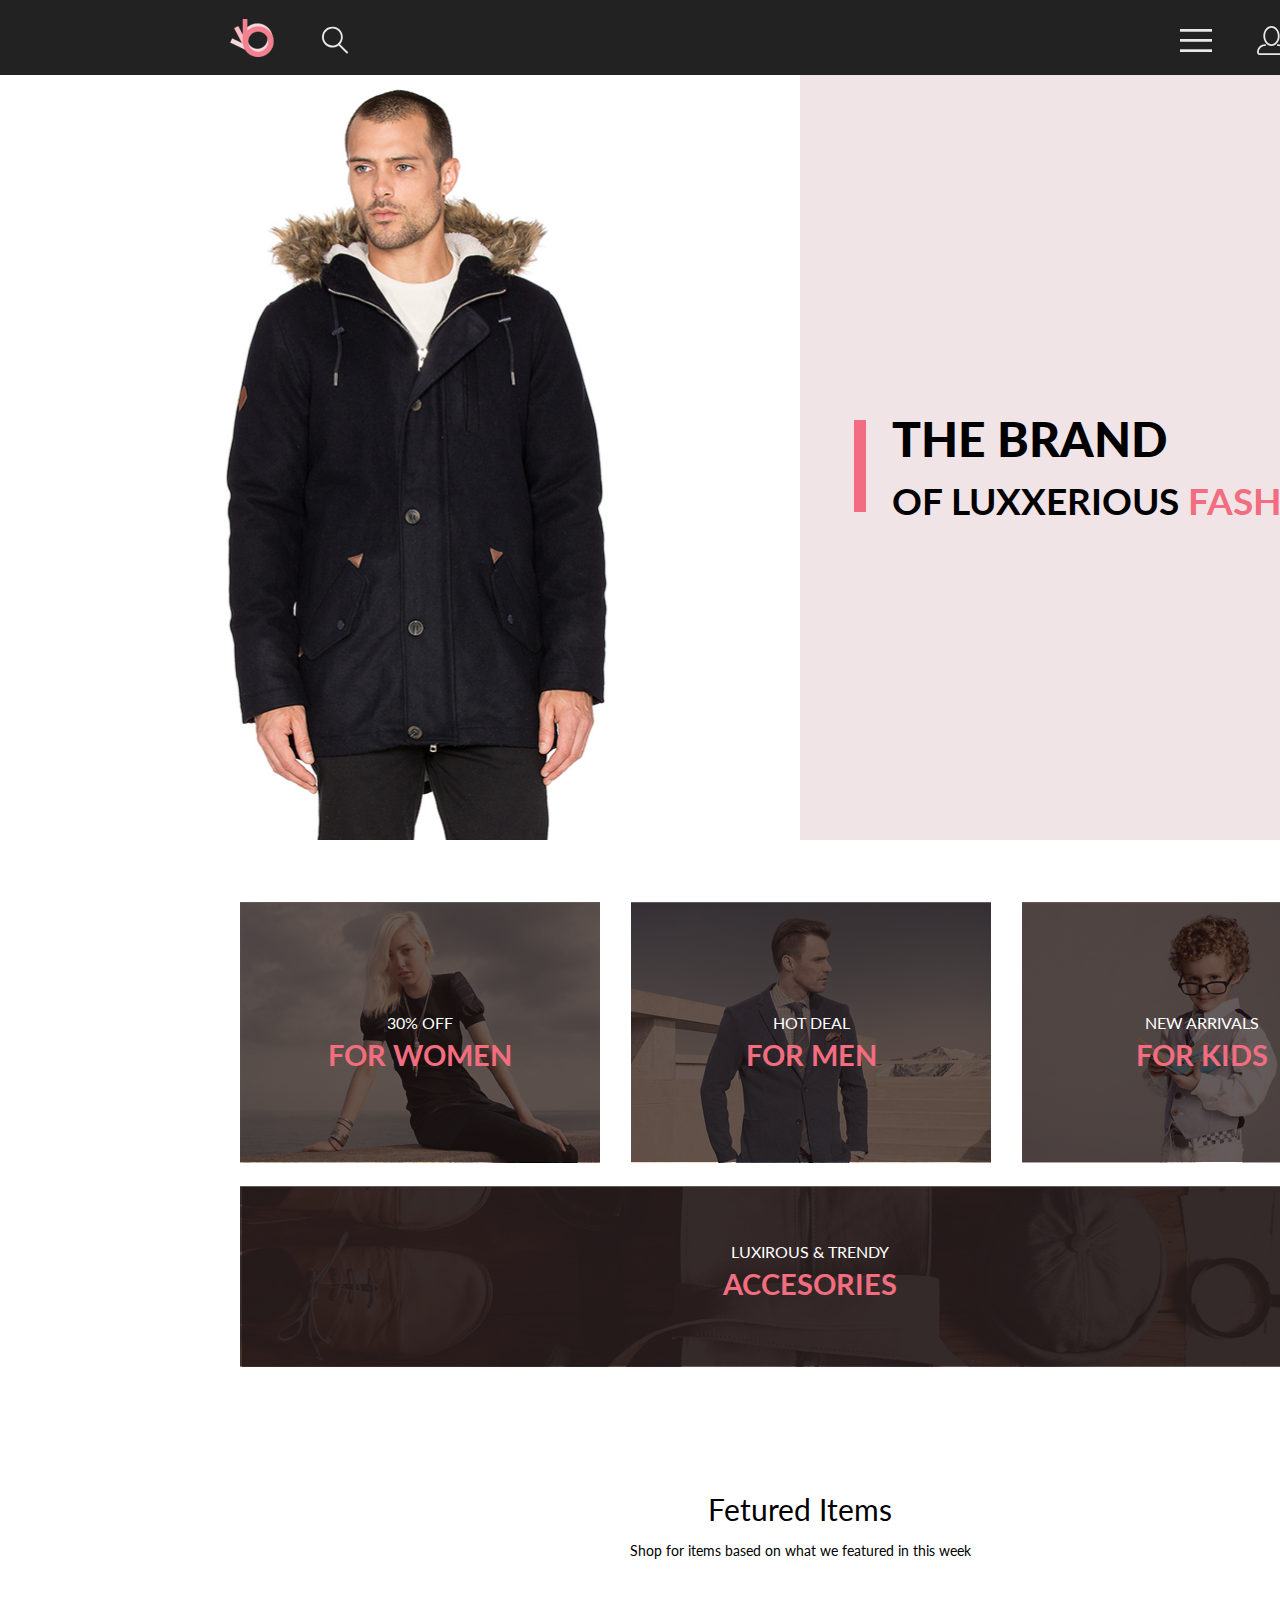
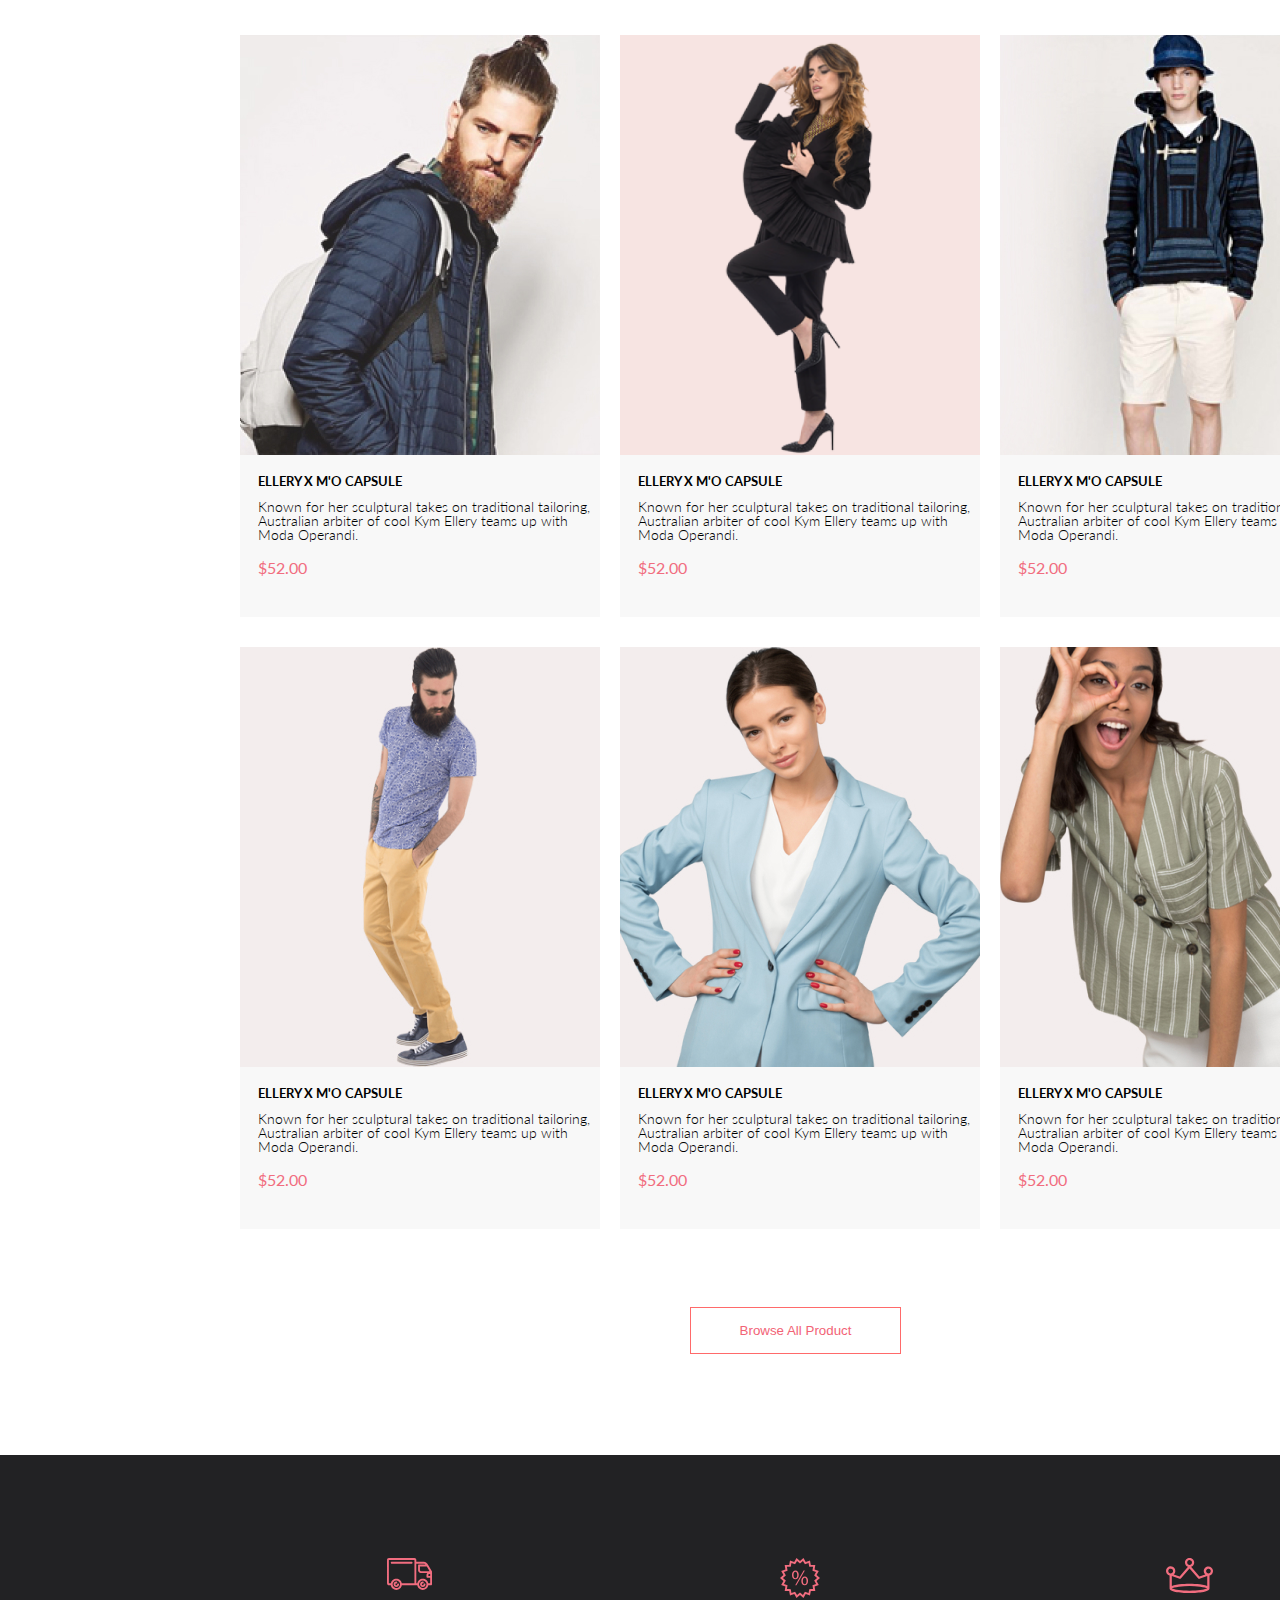
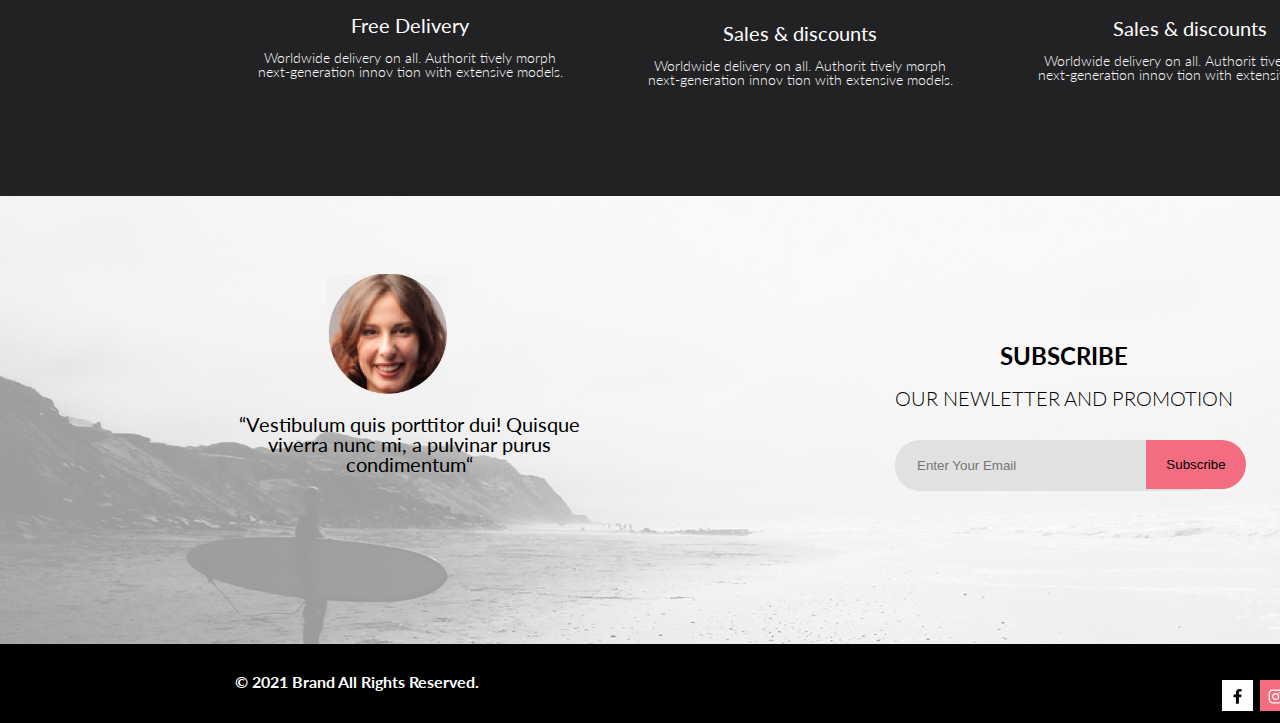
==== index.html @ e14abff4 "добавила домашнее задание к 3 уроку" ====
<!DOCTYPE html>
<html lang="en">
<head>
    <meta charset="UTF-8">
    <meta name="viewport" content="width=device-width, initial-scale=1.0">
    <title>index.html</title>
    <link rel="stylesheet" href="css/style.css">
    <link rel="stylesheet" href="css/reset.css">
    
    <link rel="preconnect" href="https://fonts.gstatic.com">
    <link href="https://fonts.googleapis.com/css2?family=Lato:wght@300;400;700&display=swap" rel="stylesheet">

</head>

<body>
 <header class="header">
    <div id="circle"><p class="circle_number">5</p></div> 
    <div class="container header_container">  
     
        <div class="logo_header_wrp">    
        <img src="img/logo.svg" alt="logo" width="44" height="38" class="header_logo">

    
        <button class="header_button">
            <svg width="27" height="29" viewBox="0 0 27 28" fill="none" xmlns="http://www.w3.org/2000/svg">
            <path d="M19.0596 17.6259C20.6713 15.8658 21.6282 13.6048 21.7698 11.2225C21.9113 8.84018 21.2288 6.48173 19.8369 4.54318C18.445 2.60463 16.4285 1.20404 14.126 0.576619C11.8234 -0.0508009 9.3751 0.13316 7.19217 1.09761C5.00923 2.06205 3.22463 3.74825 2.13804 5.87302C1.05145 7.9978 0.729054 10.4318 1.225 12.7661C1.72094 15.1005 3.00501 17.1932 4.86158 18.6927C6.71814 20.1922 9.03413 21.0072 11.4206 21.0009C13.673 21.004 15.8645 20.27 17.6606 18.9109L25.4086 26.7179C25.4941 26.807 25.5965 26.8781 25.7099 26.927C25.8232 26.9759 25.9452 27.0017 26.0686 27.0029C26.1923 27.0033 26.3148 26.9782 26.4283 26.9292C26.5419 26.8801 26.6441 26.8082 26.7286 26.7179C26.9025 26.537 26.9997 26.2958 26.9997 26.0449C26.9997 25.794 26.9025 25.5528 26.7286 25.3719L19.0596 17.6259ZM2.88662 10.5009C2.89946 8.81563 3.41094 7.17187 4.35659 5.77685C5.30224 4.38183 6.63972 3.29801 8.20044 2.662C9.76115 2.02599 11.4752 1.86627 13.1266 2.20298C14.7779 2.53969 16.2926 3.35775 17.4797 4.55404C18.6668 5.75033 19.4732 7.27129 19.7972 8.92519C20.1212 10.5791 19.9483 12.2919 19.3002 13.8476C18.6522 15.4034 17.5581 16.7325 16.1559 17.6674C14.7536 18.6023 13.1059 19.1011 11.4206 19.1009C9.14916 19.0901 6.97482 18.1784 5.37484 16.566C3.77486 14.9537 2.87998 12.7724 2.88662 10.5009Z" fill="#E8E8E8"/>
            </svg>
        </button>
    </div>
        <ul class="header_menu_list">
            <li class="header_menu_item"><button class="header_button"><svg width="32" height="29" viewBox="0 0 32 23" fill="none" xmlns="http://www.w3.org/2000/svg">
                <path d="M0 23V20.31H32V23H0ZM0 12.76V10.07H32V12.76H0ZM0 2.69V0H32V2.69H0Z" fill="#E8E8E8"/ >
                </svg>
            </button></li>
            
            <li class="header_menu_item"><button class="header_button"><svg width="29" height="29" viewBox="0 0 29 29" fill="none" xmlns="http://www.w3.org/2000/svg">
                              
                <path d="M14.5 19.937C19 19.937 22.656 15.464 22.656 9.968C22.656 4.472 19 0 14.5 0C13.3631 0.0217413 12.2463 0.303398 11.2351 0.823397C10.2239 1.34339 9.34507 2.08794 8.66602 3C7.12663 4.99573 6.30819 7.45381 6.34399 9.974C6.34399 15.465 10 19.937 14.5 19.937ZM14.5 1.813C18 1.813 20.844 5.472 20.844 9.969C20.844 14.466 17.998 18.125 14.5 18.125C11.002 18.125 8.15603 14.465 8.15503 9.969C8.15403 5.473 11 1.813 14.5 1.813ZM20.844 18.125C20.6036 18.125 20.373 18.2205 20.203 18.3905C20.033 18.5605 19.9375 18.7911 19.9375 19.0315C19.9375 19.2719 20.033 19.5025 20.203 19.6725C20.373 19.8425 20.6036 19.938 20.844 19.938C22.526 19.9399 24.1386 20.6088 25.3279 21.7982C26.5172 22.9875 27.1861 24.6 27.188 26.282C27.1875 26.5221 27.0918 26.7523 26.922 26.9221C26.7522 27.0918 26.5221 27.1875 26.282 27.188H2.71997C2.47985 27.1875 2.24975 27.0918 2.07996 26.9221C1.91016 26.7523 1.81449 26.5221 1.81396 26.282C1.81608 24.6001 2.48517 22.9877 3.67444 21.7985C4.86371 20.6092 6.47608 19.9401 8.15796 19.938C8.39824 19.938 8.62868 19.8425 8.79858 19.6726C8.96849 19.5027 9.06396 19.2723 9.06396 19.032C9.06396 18.7917 8.96849 18.5613 8.79858 18.3914C8.62868 18.2215 8.39824 18.126 8.15796 18.126C5.99541 18.1279 3.92201 18.9875 2.39258 20.5164C0.863144 22.0453 0.00264777 24.1185 0 26.281C0.000794067 27.0019 0.287502 27.693 0.797241 28.2027C1.30698 28.7125 1.99811 28.9992 2.71899 29H26.282C27.0027 28.9989 27.6936 28.7121 28.2031 28.2024C28.7126 27.6927 28.9992 27.0017 29 26.281C28.9974 24.1187 28.1372 22.0457 26.6083 20.5168C25.0793 18.9878 23.0063 18.1276 20.844 18.125Z" fill="#E8E8E8"/>
                </svg>
            </button></li>
            
            <li class="header_menu_item"><button class="header_button"><svg width="33" height="29" viewBox="0 0 33 29" fill="none" xmlns="http://www.w3.org/2000/svg">
                <path d="M27.199 29C26.5512 28.9738 25.9396 28.6948 25.4952 28.2227C25.0509 27.7506 24.8094 27.1232 24.8225 26.475C24.8356 25.8269 25.1023 25.2097 25.5653 24.7559C26.0283 24.3022 26.6508 24.048 27.2991 24.048C27.9474 24.048 28.5697 24.3022 29.0327 24.7559C29.4957 25.2097 29.7624 25.8269 29.7755 26.475C29.7886 27.1232 29.5471 27.7506 29.1028 28.2227C28.6585 28.6948 28.0468 28.9738 27.399 29H27.199ZM7.75098 26.32C7.75098 25.79 7.90815 25.2718 8.20264 24.8311C8.49712 24.3904 8.91569 24.0469 9.4054 23.844C9.8951 23.6412 10.434 23.5881 10.9539 23.6915C11.4737 23.7949 11.9512 24.0502 12.326 24.425C12.7009 24.7998 12.9562 25.2773 13.0596 25.7972C13.163 26.317 13.1098 26.8559 12.907 27.3456C12.7041 27.8353 12.3606 28.2539 11.9199 28.5483C11.4792 28.8428 10.9611 29 10.431 29C10.0789 29.0003 9.73017 28.9311 9.40479 28.7966C9.0794 28.662 8.78374 28.4646 8.53467 28.2158C8.28559 27.9669 8.08805 27.6713 7.95325 27.3461C7.81844 27.0208 7.74902 26.6721 7.74902 26.32H7.75098ZM11.551 20.686C11.2916 20.6868 11.039 20.6024 10.8322 20.4457C10.6253 20.2891 10.4756 20.0689 10.406 19.819L5.573 2.36401H2.18005C1.86657 2.36401 1.56591 2.23947 1.34424 2.01781C1.12257 1.79614 0.998047 1.49549 0.998047 1.18201C0.998047 0.868519 1.12257 0.567873 1.34424 0.346205C1.56591 0.124537 1.86657 5.81268e-06 2.18005 5.81268e-06H6.46106C6.72055 -0.00080736 6.97309 0.0837201 7.17981 0.240568C7.38653 0.397416 7.53589 0.617884 7.60498 0.868006L12.438 18.323H25.616L29.999 8.27501H15.399C15.2409 8.27961 15.0834 8.25242 14.9359 8.19507C14.7884 8.13771 14.6539 8.05134 14.5404 7.94108C14.4269 7.83082 14.3366 7.69891 14.275 7.55315C14.2134 7.40739 14.1816 7.25075 14.1816 7.0925C14.1816 6.93426 14.2134 6.77762 14.275 6.63186C14.3366 6.4861 14.4269 6.35419 14.5404 6.24393C14.6539 6.13367 14.7884 6.0473 14.9359 5.98994C15.0834 5.93259 15.2409 5.90541 15.399 5.91001H31.812C32.0077 5.90996 32.2003 5.95866 32.3724 6.05172C32.5446 6.14478 32.6908 6.27926 32.798 6.44301C32.9058 6.60729 32.9714 6.79569 32.9889 6.99145C33.0063 7.18721 32.9752 7.38424 32.8981 7.565L27.493 19.977C27.4007 20.1876 27.249 20.3668 27.0565 20.4927C26.864 20.6186 26.6391 20.6858 26.4091 20.686H11.551Z" fill="#E8E8E8"/>
                </svg>
            </button></li>
        </ul>        
    
 

 <nav class="header_navigation">
    <span class="close"></span>
    <p class="header_navigation_title">menu</p>
    <ul>
        <li class="header_navigation_item">
            <p class="header_navigation_item-title">man</p>
                <ul class="header_navigation_sub_list">
                    <li class="header_navigation_sub_list-item">Accessories</li>
                    <li class="header_navigation_sub_list-item">Bags</li>
                    <li class="header_navigation_sub_list-item">Denim</li>
                    <li class="header_navigation_sub_list-item">T-shirts</li>
                </ul>
        </li>

        <li class="header_navigation_item">
            <p class="header_navigation_item-title">woman</p>
                <ul class="header_navigation_sub_list">
                    <li class="header_navigation_sub_list-item">Accessories</li>
                    <li class="header_navigation_sub_list-item">Jackets & Coats</li>
                    <li class="header_navigation_sub_list-item">Polos</li>
                    <li class="header_navigation_sub_list-item">T-shirts</li>
                    <li class="header_navigation_sub_list-item">Shirts</li>
                </ul>
        </li>

        <li class="header_navigation_item">
            <p class="header_navigation_item-title">kids</p>
                <ul class="header_navigation_sub_list">
                    <li class="header_navigation_sub_list-item">Accessories</li>
                    <li class="header_navigation_sub_list-item">Jackets & Coats</li>
                    <li class="header_navigation_sub_list-item">Polos</li>
                    <li class="header_navigation_sub_list-item">T-shirts</li>
                    <li class="header_navigation_sub_list-item">Shirts</li>
                    <li class="header_navigation_sub_list-item">Bags</li>
                </ul>
        </li>

    </ul>
 </nav>


</header>
    
 <main class="container-2">
    
     <section class="name">
        <img class="name_img" src="img/man_in_coat.jpg" alt="man_in_coat" width="800" height="765">
        <div class="name__content">
            <h1 class="name__header">The brand<br><span class="name__header-span"> of luxxerious</span><span class="name__header-span_pink"> fashion</span></h1>
        </div> 
        <div class="band"></div>
     </section>
 
    <section class="selection_2_index">
    
        <ul class="selection_2_index_table">
            <li>
                <div class="item">
                    <img src="img/selection_2_index_img-1.jpg" alt="photo" class="selection_2_index_img">
                    <div class="bg">
                        <h1 class="item_text">30% off<br><span class="item_text-span">for women</span></h1>
                    </div>
                </div>
            </li>



            <li>
                <div class="item">
                    <img src="img/selection_2_index_img-2.jpg" alt="photo" class="selection_2_index_img">
                    <div class="bg">
                        <h1 class="item_text">hot deal<br><span class="item_text-span">for men</span></h1>
                    </div>
                </div>
            </li>

            <li>
                <div class="item">
                    <img src="img/selection_2_index_img-3.jpg" alt="photo" class="selection_2_index_img">
                    <div class="bg">
                        <h1 class="item_text">new arrivals<br><span class="item_text-span">for kids</span></h1>
                    </div>
            </li>

            <li>
                <div class="item_bottom">
                <img src="img/selection_2_index_img-4.jpg" alt="photo" class="selection_2_index_img">
                <div class="bg_bottom">
                    <h1 class="item_text_bottom">luxirous & trendy<br><span class="item_text-span">accesories</span></h1>
                </div>
            </li>
        </ul>

    </section>

    <section class="selection_3_index">
        <div class="selection_3_text">
            <p class="fetured_items">Fetured Items</p>
            <h1 class="fetured_items_text">Shop for items based on what we featured in this week</h1>
        </div>

    </section>
    
<section class="selection_4_index"
        <ul class="">
            
            <li >
               
            <div class="index-selection_photos">
                   <div class="index-selection_img"><img src="img/selection_3_index_img-1.jpg" alt="photo" width="360" height="420"></div>
                    <div class="index-selection-img_text">
                        <p class="text_ellery">ELLERY X M'O CAPSULE</p>
                        <p class="text_know"> Known for her sculptural takes on traditional tailoring, Australian arbiter of cool Kym Ellery teams up with Moda Operandi.</p>
                        <p class="text_coste">$52.00</p>
                    </div>
                    
                    <a href="cart.html"><div class="button_add"><button type="button" class="button_add-div" ><svg width="27" height="25" viewBox="0 0 27 25" fill="none" xmlns="http://www.w3.org/2000/svg" >
                        <path d="M21.876 22.2662C21.921 22.2549 21.9423 22.2339 21.96 22.2129C21.9678 22.2037 21.9756 22.1946 21.9835 22.1855C22.02 22.1438 22.0233 22.0553 22.0224 22.0105C22.0092 21.9044 21.9185 21.8315 21.8412 21.8315C21.8375 21.8315 21.8336 21.8317 21.8312 21.8318C21.7531 21.8372 21.6653 21.9409 21.6719 22.0625C21.6813 22.1793 21.7675 22.2662 21.8392 22.2662H21.876ZM8.21954 22.2599C8.31873 22.2599 8.39935 22.1655 8.39935 22.0496C8.39935 21.9341 8.31873 21.8401 8.21954 21.8401C8.12042 21.8401 8.03973 21.9341 8.03973 22.0496C8.03973 22.1655 8.12042 22.2599 8.21954 22.2599ZM21.9995 24.2662C21.9517 24.2662 21.8878 24.2662 21.8392 24.2662C20.7017 24.2662 19.7567 23.3545 19.6765 22.198C19.5964 20.9929 20.4937 19.9183 21.6953 19.8364C21.7441 19.8331 21.7928 19.8315 21.8412 19.8315C22.9799 19.8315 23.9413 20.7324 24.019 21.8884C24.0505 22.4915 23.8741 23.0612 23.4898 23.5012C23.1055 23.9575 22.5764 24.2177 21.9995 24.2662ZM8.21954 24.2599C7.01532 24.2599 6.03973 23.2709 6.03973 22.0496C6.03973 20.8291 7.01532 19.8401 8.21954 19.8401C9.42371 19.8401 10.3994 20.8291 10.3994 22.0496C10.3994 23.2709 9.42371 24.2599 8.21954 24.2599ZM21.1984 17.3938H9.13306C8.70013 17.3938 8.31586 17.1005 8.20331 16.6775L4.27753 2.24768H1.52173C0.993408 2.24768 0.560547 1.80859 0.560547 1.27039C0.560547 0.733032 0.993408 0.292969 1.52173 0.292969H4.99933C5.43134 0.292969 5.81561 0.586304 5.9281 1.01025L9.85394 15.4391H20.5576L24.1144 7.13379H12.2578C11.7286 7.13379 11.2957 6.69373 11.2957 6.15649C11.2957 5.61914 11.7286 5.17908 12.2578 5.17908H25.5886C25.9091 5.17908 26.2141 5.34192 26.3896 5.61914C26.566 5.89539 26.5984 6.23743 26.4697 6.547L22.0795 16.807C21.9193 17.1653 21.5827 17.3938 21.1984 17.3938Z" fill="white"/>
                        </svg>
                           Add to Cart</button></div></a>
            </div>
               
            </li>

            <li >
                <div class="index-selection_photos">
                    <div class="index-selection_img"><img src="img/selection_3_index_img-2.png" alt="photo" width="360" height="420"></div>
                     <div class="index-selection-img_text">
                         <p class="text_ellery">ELLERY X M'O CAPSULE</p>
                         <p class="text_know"> Known for her sculptural takes on traditional tailoring, Australian arbiter of cool Kym Ellery teams up with Moda Operandi.</p>
                         <p class="text_coste">$52.00</p>
                     </div>
                     
                     <a href="cart.html"><div class="button_add"><button type="button" class="button_add-div"><svg width="27" height="25" viewBox="0 0 27 25" fill="none" xmlns="http://www.w3.org/2000/svg">
                         <path d="M21.876 22.2662C21.921 22.2549 21.9423 22.2339 21.96 22.2129C21.9678 22.2037 21.9756 22.1946 21.9835 22.1855C22.02 22.1438 22.0233 22.0553 22.0224 22.0105C22.0092 21.9044 21.9185 21.8315 21.8412 21.8315C21.8375 21.8315 21.8336 21.8317 21.8312 21.8318C21.7531 21.8372 21.6653 21.9409 21.6719 22.0625C21.6813 22.1793 21.7675 22.2662 21.8392 22.2662H21.876ZM8.21954 22.2599C8.31873 22.2599 8.39935 22.1655 8.39935 22.0496C8.39935 21.9341 8.31873 21.8401 8.21954 21.8401C8.12042 21.8401 8.03973 21.9341 8.03973 22.0496C8.03973 22.1655 8.12042 22.2599 8.21954 22.2599ZM21.9995 24.2662C21.9517 24.2662 21.8878 24.2662 21.8392 24.2662C20.7017 24.2662 19.7567 23.3545 19.6765 22.198C19.5964 20.9929 20.4937 19.9183 21.6953 19.8364C21.7441 19.8331 21.7928 19.8315 21.8412 19.8315C22.9799 19.8315 23.9413 20.7324 24.019 21.8884C24.0505 22.4915 23.8741 23.0612 23.4898 23.5012C23.1055 23.9575 22.5764 24.2177 21.9995 24.2662ZM8.21954 24.2599C7.01532 24.2599 6.03973 23.2709 6.03973 22.0496C6.03973 20.8291 7.01532 19.8401 8.21954 19.8401C9.42371 19.8401 10.3994 20.8291 10.3994 22.0496C10.3994 23.2709 9.42371 24.2599 8.21954 24.2599ZM21.1984 17.3938H9.13306C8.70013 17.3938 8.31586 17.1005 8.20331 16.6775L4.27753 2.24768H1.52173C0.993408 2.24768 0.560547 1.80859 0.560547 1.27039C0.560547 0.733032 0.993408 0.292969 1.52173 0.292969H4.99933C5.43134 0.292969 5.81561 0.586304 5.9281 1.01025L9.85394 15.4391H20.5576L24.1144 7.13379H12.2578C11.7286 7.13379 11.2957 6.69373 11.2957 6.15649C11.2957 5.61914 11.7286 5.17908 12.2578 5.17908H25.5886C25.9091 5.17908 26.2141 5.34192 26.3896 5.61914C26.566 5.89539 26.5984 6.23743 26.4697 6.547L22.0795 16.807C21.9193 17.1653 21.5827 17.3938 21.1984 17.3938Z" fill="white"/>
                         </svg>
                            Add to Cart</button></div></a>
             </div>
            </li>
           
            <li >
                <div class="index-selection_photos">
                    <div class="index-selection_img"><img src="img/selection_3_index_img-3.jpg" alt="photo" width="360" height="420"></div>
                     <div class="index-selection-img_text">
                         <p class="text_ellery">ELLERY X M'O CAPSULE</p>
                         <p class="text_know"> Known for her sculptural takes on traditional tailoring, Australian arbiter of cool Kym Ellery teams up with Moda Operandi.</p>
                         <p class="text_coste">$52.00</p>
                     </div>
                     
                     <a href="cart.html"><div class="button_add"><button type="button" class="button_add-div"><svg width="27" height="25" viewBox="0 0 27 25" fill="none" xmlns="http://www.w3.org/2000/svg">
                         <path d="M21.876 22.2662C21.921 22.2549 21.9423 22.2339 21.96 22.2129C21.9678 22.2037 21.9756 22.1946 21.9835 22.1855C22.02 22.1438 22.0233 22.0553 22.0224 22.0105C22.0092 21.9044 21.9185 21.8315 21.8412 21.8315C21.8375 21.8315 21.8336 21.8317 21.8312 21.8318C21.7531 21.8372 21.6653 21.9409 21.6719 22.0625C21.6813 22.1793 21.7675 22.2662 21.8392 22.2662H21.876ZM8.21954 22.2599C8.31873 22.2599 8.39935 22.1655 8.39935 22.0496C8.39935 21.9341 8.31873 21.8401 8.21954 21.8401C8.12042 21.8401 8.03973 21.9341 8.03973 22.0496C8.03973 22.1655 8.12042 22.2599 8.21954 22.2599ZM21.9995 24.2662C21.9517 24.2662 21.8878 24.2662 21.8392 24.2662C20.7017 24.2662 19.7567 23.3545 19.6765 22.198C19.5964 20.9929 20.4937 19.9183 21.6953 19.8364C21.7441 19.8331 21.7928 19.8315 21.8412 19.8315C22.9799 19.8315 23.9413 20.7324 24.019 21.8884C24.0505 22.4915 23.8741 23.0612 23.4898 23.5012C23.1055 23.9575 22.5764 24.2177 21.9995 24.2662ZM8.21954 24.2599C7.01532 24.2599 6.03973 23.2709 6.03973 22.0496C6.03973 20.8291 7.01532 19.8401 8.21954 19.8401C9.42371 19.8401 10.3994 20.8291 10.3994 22.0496C10.3994 23.2709 9.42371 24.2599 8.21954 24.2599ZM21.1984 17.3938H9.13306C8.70013 17.3938 8.31586 17.1005 8.20331 16.6775L4.27753 2.24768H1.52173C0.993408 2.24768 0.560547 1.80859 0.560547 1.27039C0.560547 0.733032 0.993408 0.292969 1.52173 0.292969H4.99933C5.43134 0.292969 5.81561 0.586304 5.9281 1.01025L9.85394 15.4391H20.5576L24.1144 7.13379H12.2578C11.7286 7.13379 11.2957 6.69373 11.2957 6.15649C11.2957 5.61914 11.7286 5.17908 12.2578 5.17908H25.5886C25.9091 5.17908 26.2141 5.34192 26.3896 5.61914C26.566 5.89539 26.5984 6.23743 26.4697 6.547L22.0795 16.807C21.9193 17.1653 21.5827 17.3938 21.1984 17.3938Z" fill="white"/>
                         </svg>
                            Add to Cart</button></div></a>
             </div>
            </li>
            
            <li >
                <div class="index-selection_photos">
                    <div class="index-selection_img"><img src="img/selection_3_index_img-4.jpg" alt="photo" width="360" height="420"></div>
                     <div class="index-selection-img_text">
                         <p class="text_ellery">ELLERY X M'O CAPSULE</p>
                         <p class="text_know"> Known for her sculptural takes on traditional tailoring, Australian arbiter of cool Kym Ellery teams up with Moda Operandi.</p>
                         <p class="text_coste">$52.00</p>
                     </div>
                     
                     <a href="cart.html"><div class="button_add"><button type="button" class="button_add-div"><svg width="27" height="25" viewBox="0 0 27 25" fill="none" xmlns="http://www.w3.org/2000/svg">
                         <path d="M21.876 22.2662C21.921 22.2549 21.9423 22.2339 21.96 22.2129C21.9678 22.2037 21.9756 22.1946 21.9835 22.1855C22.02 22.1438 22.0233 22.0553 22.0224 22.0105C22.0092 21.9044 21.9185 21.8315 21.8412 21.8315C21.8375 21.8315 21.8336 21.8317 21.8312 21.8318C21.7531 21.8372 21.6653 21.9409 21.6719 22.0625C21.6813 22.1793 21.7675 22.2662 21.8392 22.2662H21.876ZM8.21954 22.2599C8.31873 22.2599 8.39935 22.1655 8.39935 22.0496C8.39935 21.9341 8.31873 21.8401 8.21954 21.8401C8.12042 21.8401 8.03973 21.9341 8.03973 22.0496C8.03973 22.1655 8.12042 22.2599 8.21954 22.2599ZM21.9995 24.2662C21.9517 24.2662 21.8878 24.2662 21.8392 24.2662C20.7017 24.2662 19.7567 23.3545 19.6765 22.198C19.5964 20.9929 20.4937 19.9183 21.6953 19.8364C21.7441 19.8331 21.7928 19.8315 21.8412 19.8315C22.9799 19.8315 23.9413 20.7324 24.019 21.8884C24.0505 22.4915 23.8741 23.0612 23.4898 23.5012C23.1055 23.9575 22.5764 24.2177 21.9995 24.2662ZM8.21954 24.2599C7.01532 24.2599 6.03973 23.2709 6.03973 22.0496C6.03973 20.8291 7.01532 19.8401 8.21954 19.8401C9.42371 19.8401 10.3994 20.8291 10.3994 22.0496C10.3994 23.2709 9.42371 24.2599 8.21954 24.2599ZM21.1984 17.3938H9.13306C8.70013 17.3938 8.31586 17.1005 8.20331 16.6775L4.27753 2.24768H1.52173C0.993408 2.24768 0.560547 1.80859 0.560547 1.27039C0.560547 0.733032 0.993408 0.292969 1.52173 0.292969H4.99933C5.43134 0.292969 5.81561 0.586304 5.9281 1.01025L9.85394 15.4391H20.5576L24.1144 7.13379H12.2578C11.7286 7.13379 11.2957 6.69373 11.2957 6.15649C11.2957 5.61914 11.7286 5.17908 12.2578 5.17908H25.5886C25.9091 5.17908 26.2141 5.34192 26.3896 5.61914C26.566 5.89539 26.5984 6.23743 26.4697 6.547L22.0795 16.807C21.9193 17.1653 21.5827 17.3938 21.1984 17.3938Z" fill="white"/>
                         </svg>
                            Add to Cart</button></div></a>
             </div>
            </li>

            <li >
                <div class="index-selection_photos">
                    <div class="index-selection_img"><img src="img/selection_3_index_img-5.jpg" alt="photo" width="360" height="420"></div>
                     <div class="index-selection-img_text">
                         <p class="text_ellery">ELLERY X M'O CAPSULE</p>
                         <p class="text_know"> Known for her sculptural takes on traditional tailoring, Australian arbiter of cool Kym Ellery teams up with Moda Operandi.</p>
                         <p class="text_coste">$52.00</p>
                     </div>
                     
                     <a href="cart.html"><div class="button_add"><button type="button" class="button_add-div"><svg width="27" height="25" viewBox="0 0 27 25" fill="none" xmlns="http://www.w3.org/2000/svg">
                         <path d="M21.876 22.2662C21.921 22.2549 21.9423 22.2339 21.96 22.2129C21.9678 22.2037 21.9756 22.1946 21.9835 22.1855C22.02 22.1438 22.0233 22.0553 22.0224 22.0105C22.0092 21.9044 21.9185 21.8315 21.8412 21.8315C21.8375 21.8315 21.8336 21.8317 21.8312 21.8318C21.7531 21.8372 21.6653 21.9409 21.6719 22.0625C21.6813 22.1793 21.7675 22.2662 21.8392 22.2662H21.876ZM8.21954 22.2599C8.31873 22.2599 8.39935 22.1655 8.39935 22.0496C8.39935 21.9341 8.31873 21.8401 8.21954 21.8401C8.12042 21.8401 8.03973 21.9341 8.03973 22.0496C8.03973 22.1655 8.12042 22.2599 8.21954 22.2599ZM21.9995 24.2662C21.9517 24.2662 21.8878 24.2662 21.8392 24.2662C20.7017 24.2662 19.7567 23.3545 19.6765 22.198C19.5964 20.9929 20.4937 19.9183 21.6953 19.8364C21.7441 19.8331 21.7928 19.8315 21.8412 19.8315C22.9799 19.8315 23.9413 20.7324 24.019 21.8884C24.0505 22.4915 23.8741 23.0612 23.4898 23.5012C23.1055 23.9575 22.5764 24.2177 21.9995 24.2662ZM8.21954 24.2599C7.01532 24.2599 6.03973 23.2709 6.03973 22.0496C6.03973 20.8291 7.01532 19.8401 8.21954 19.8401C9.42371 19.8401 10.3994 20.8291 10.3994 22.0496C10.3994 23.2709 9.42371 24.2599 8.21954 24.2599ZM21.1984 17.3938H9.13306C8.70013 17.3938 8.31586 17.1005 8.20331 16.6775L4.27753 2.24768H1.52173C0.993408 2.24768 0.560547 1.80859 0.560547 1.27039C0.560547 0.733032 0.993408 0.292969 1.52173 0.292969H4.99933C5.43134 0.292969 5.81561 0.586304 5.9281 1.01025L9.85394 15.4391H20.5576L24.1144 7.13379H12.2578C11.7286 7.13379 11.2957 6.69373 11.2957 6.15649C11.2957 5.61914 11.7286 5.17908 12.2578 5.17908H25.5886C25.9091 5.17908 26.2141 5.34192 26.3896 5.61914C26.566 5.89539 26.5984 6.23743 26.4697 6.547L22.0795 16.807C21.9193 17.1653 21.5827 17.3938 21.1984 17.3938Z" fill="white"/>
                         </svg>
                            Add to Cart</button></div></a>
             </div>
            </li>

            <li >
                <div class="index-selection_photos">
                    <div class="index-selection_img"><img src="img/selection_3_index_img-6.jpg" alt="photo" width="360" height="420"></div>
                     <div class="index-selection-img_text">
                         <p class="text_ellery">ELLERY X M'O CAPSULE</p>
                         <p class="text_know"> Known for her sculptural takes on traditional tailoring, Australian arbiter of cool Kym Ellery teams up with Moda Operandi.</p>
                         <p class="text_coste">$52.00</p>
                     </div>
                     
                     <a href="cart.html"><div class="button_add"><button type="button" class="button_add-div"><svg width="27" height="25" viewBox="0 0 27 25" fill="none" xmlns="http://www.w3.org/2000/svg">
                         <path d="M21.876 22.2662C21.921 22.2549 21.9423 22.2339 21.96 22.2129C21.9678 22.2037 21.9756 22.1946 21.9835 22.1855C22.02 22.1438 22.0233 22.0553 22.0224 22.0105C22.0092 21.9044 21.9185 21.8315 21.8412 21.8315C21.8375 21.8315 21.8336 21.8317 21.8312 21.8318C21.7531 21.8372 21.6653 21.9409 21.6719 22.0625C21.6813 22.1793 21.7675 22.2662 21.8392 22.2662H21.876ZM8.21954 22.2599C8.31873 22.2599 8.39935 22.1655 8.39935 22.0496C8.39935 21.9341 8.31873 21.8401 8.21954 21.8401C8.12042 21.8401 8.03973 21.9341 8.03973 22.0496C8.03973 22.1655 8.12042 22.2599 8.21954 22.2599ZM21.9995 24.2662C21.9517 24.2662 21.8878 24.2662 21.8392 24.2662C20.7017 24.2662 19.7567 23.3545 19.6765 22.198C19.5964 20.9929 20.4937 19.9183 21.6953 19.8364C21.7441 19.8331 21.7928 19.8315 21.8412 19.8315C22.9799 19.8315 23.9413 20.7324 24.019 21.8884C24.0505 22.4915 23.8741 23.0612 23.4898 23.5012C23.1055 23.9575 22.5764 24.2177 21.9995 24.2662ZM8.21954 24.2599C7.01532 24.2599 6.03973 23.2709 6.03973 22.0496C6.03973 20.8291 7.01532 19.8401 8.21954 19.8401C9.42371 19.8401 10.3994 20.8291 10.3994 22.0496C10.3994 23.2709 9.42371 24.2599 8.21954 24.2599ZM21.1984 17.3938H9.13306C8.70013 17.3938 8.31586 17.1005 8.20331 16.6775L4.27753 2.24768H1.52173C0.993408 2.24768 0.560547 1.80859 0.560547 1.27039C0.560547 0.733032 0.993408 0.292969 1.52173 0.292969H4.99933C5.43134 0.292969 5.81561 0.586304 5.9281 1.01025L9.85394 15.4391H20.5576L24.1144 7.13379H12.2578C11.7286 7.13379 11.2957 6.69373 11.2957 6.15649C11.2957 5.61914 11.7286 5.17908 12.2578 5.17908H25.5886C25.9091 5.17908 26.2141 5.34192 26.3896 5.61914C26.566 5.89539 26.5984 6.23743 26.4697 6.547L22.0795 16.807C21.9193 17.1653 21.5827 17.3938 21.1984 17.3938Z" fill="white"/>
                         </svg>
                            Add to Cart</button></div></a>
             </div>
            </li>
        </ul>


    <div class="button_browse-div" >  <p><input type="button" value=" Browse All Product " class="button_browse"></p></div>

    </section>

    <section class="selection-icons">
            <ul class="selection-icons_ul container">
               <li> 
                   <div class="selection-icons-container_item">
                        <svg width="46" height="32" viewBox="0 0 46 32" fill="none" xmlns="http://www.w3.org/2000/svg">
                        <path d="M30.2873 27.2429H14.8103C14.6031 28.5509 13.936 29.742 12.929 30.6021C11.922 31.4621 10.6411 31.9346 9.31682 31.9346C7.99252 31.9346 6.71166 31.4621 5.70464 30.6021C4.69762 29.742 4.03052 28.5509 3.82332 27.2429H1.88631C1.39149 27.2397 0.918139 27.0404 0.570025 26.6887C0.221911 26.337 0.0274507 25.8618 0.0293142 25.3669V1.87695C0.0271852 1.38195 0.221516 0.906335 0.569658 0.554443C0.917801 0.202551 1.39131 0.00317363 1.88631 0H27.4373C27.9322 0.00317353 28.4056 0.202522 28.7536 0.554443C29.1016 0.906364 29.2957 1.38204 29.2933 1.87695V3.78198H36.4143C36.4947 3.78164 36.5747 3.79208 36.6523 3.81299C38.9523 4.01299 40.1093 5.2129 41.3293 7.2749L44.8883 13.3689C44.9732 13.5136 45.018 13.6782 45.0183 13.8459V26.304C45.0194 26.5515 44.9221 26.7892 44.7479 26.9651C44.5737 27.141 44.3369 27.2406 44.0893 27.2419H41.2753C41.0681 28.5499 40.401 29.741 39.394 30.6011C38.387 31.4611 37.1061 31.9336 35.7818 31.9336C34.4575 31.9336 33.1767 31.4611 32.1696 30.6011C31.1626 29.741 30.4955 28.5499 30.2883 27.2419L30.2873 27.2429ZM32.0653 26.304C32.0732 27.0369 32.2977 27.7511 32.7107 28.3567C33.1236 28.9623 33.7065 29.4322 34.3859 29.7073C35.0653 29.9824 35.811 30.0503 36.5289 29.9026C37.2469 29.7548 37.9051 29.398 38.4207 28.877C38.9363 28.3559 39.2862 27.6941 39.4265 26.9746C39.5667 26.2551 39.491 25.5103 39.2088 24.8337C38.9267 24.1572 38.4507 23.5794 37.8408 23.1729C37.2309 22.7663 36.5143 22.5491 35.7813 22.5488C34.791 22.5552 33.8436 22.9543 33.1469 23.6582C32.4503 24.3621 32.0613 25.3136 32.0653 26.304ZM5.60134 26.304C5.60923 27.0369 5.83376 27.7511 6.24669 28.3567C6.65962 28.9623 7.2425 29.4322 7.92192 29.7073C8.60135 29.9824 9.34697 30.0503 10.0649 29.9026C10.7829 29.7548 11.4411 29.398 11.9567 28.877C12.4723 28.3559 12.8222 27.6941 12.9625 26.9746C13.1027 26.2551 13.027 25.5103 12.7448 24.8337C12.4627 24.1572 11.9867 23.5794 11.3768 23.1729C10.7669 22.7663 10.0503 22.5491 9.31731 22.5488C8.32679 22.5549 7.37915 22.9537 6.6823 23.6577C5.98545 24.3617 5.59634 25.3134 5.60033 26.304H5.60134ZM41.2733 25.366H43.1593V19.7478H40.4233C40.3007 19.7473 40.1794 19.7227 40.0664 19.6753C39.9533 19.6279 39.8507 19.5585 39.7644 19.4714C39.6781 19.3843 39.6099 19.281 39.5635 19.1675C39.5172 19.054 39.4937 18.9324 39.4943 18.8098V16.9629C39.494 16.2423 39.7696 15.5488 40.2643 15.0249H33.8853C33.8081 15.0248 33.7312 15.015 33.6563 14.9958C32.9516 14.933 32.2961 14.6081 31.8194 14.0852C31.3428 13.5623 31.0798 12.8794 31.0823 12.1719V7.47192C31.0817 7.34927 31.1052 7.22758 31.1515 7.11401C31.1978 7.00044 31.2661 6.89725 31.3523 6.81006C31.4386 6.72286 31.5412 6.6535 31.6543 6.60596C31.7674 6.55841 31.8887 6.53361 32.0113 6.53296H38.4943C38.15 6.21428 37.7426 5.97123 37.2986 5.81982C36.8545 5.66842 36.3836 5.61187 35.9163 5.65381H29.2933V25.3618H30.2873C30.4945 24.0538 31.1616 22.8627 32.1687 22.0027C33.1757 21.1426 34.4565 20.6702 35.7808 20.6702C37.1051 20.6702 38.386 21.1426 39.393 22.0027C40.4 22.8627 41.0671 24.0538 41.2743 25.3618L41.2733 25.366ZM14.8093 25.366H27.4363V1.87598H1.88631V25.366H3.82332C4.03052 24.058 4.69762 22.8666 5.70464 22.0066C6.71166 21.1465 7.99252 20.6741 9.31682 20.6741C10.6411 20.6741 11.922 21.1465 12.929 22.0066C13.936 22.8666 14.6031 24.058 14.8103 25.366H14.8093ZM41.3513 16.9658V17.875H43.1593V16.0278H42.2803C42.0335 16.0294 41.7973 16.1288 41.6234 16.304C41.4495 16.4792 41.352 16.716 41.3523 16.9629L41.3513 16.9658ZM32.9383 12.1738C32.9372 12.4263 33.0363 12.6691 33.2139 12.8486C33.3914 13.0282 33.6328 13.13 33.8853 13.1318C33.9492 13.1316 34.0129 13.1384 34.0753 13.1519H42.6003L39.8343 8.41602H32.9343L32.9383 12.1738ZM33.0313 26.3059C33.0284 25.5734 33.3162 24.8695 33.8316 24.3489C34.3469 23.8283 35.0478 23.5333 35.7803 23.5288C36.0291 23.5288 36.2677 23.6278 36.4436 23.8037C36.6195 23.9796 36.7183 24.218 36.7183 24.4668C36.7183 24.7156 36.6195 24.9542 36.4436 25.1301C36.2677 25.306 36.0291 25.4048 35.7803 25.4048C35.602 25.4032 35.4272 25.4548 35.2782 25.5527C35.1291 25.6507 35.0125 25.7905 34.9432 25.9548C34.8738 26.1191 34.8548 26.3005 34.8887 26.4756C34.9225 26.6507 35.0076 26.8118 35.1331 26.9385C35.2586 27.0651 35.419 27.1516 35.5938 27.187C35.7686 27.2224 35.9499 27.2051 36.1149 27.1372C36.2798 27.0693 36.4208 26.9538 36.5201 26.8057C36.6193 26.6575 36.6723 26.4833 36.6723 26.3049C36.6723 26.0587 36.7701 25.8226 36.9443 25.6484C37.1184 25.4743 37.3546 25.3765 37.6008 25.3765C37.8471 25.3765 38.0832 25.4743 38.2574 25.6484C38.4315 25.8226 38.5293 26.0587 38.5293 26.3049C38.5293 27.0343 38.2396 27.7338 37.7239 28.2495C37.2081 28.7652 36.5087 29.0549 35.7793 29.0549C35.05 29.0549 34.3505 28.7652 33.8348 28.2495C33.319 27.7338 33.0293 27.0343 33.0293 26.3049L33.0313 26.3059ZM6.56731 26.3059C6.56438 25.5734 6.8522 24.8695 7.36757 24.3489C7.88294 23.8283 8.58378 23.5333 9.31633 23.5288C9.5651 23.5288 9.80369 23.6278 9.9796 23.8037C10.1555 23.9796 10.2543 24.218 10.2543 24.4668C10.2543 24.7156 10.1555 24.9542 9.9796 25.1301C9.80369 25.306 9.5651 25.4048 9.31633 25.4048C9.138 25.4032 8.96319 25.4548 8.81413 25.5527C8.66508 25.6507 8.54849 25.7905 8.47914 25.9548C8.4098 26.1191 8.39082 26.3005 8.42464 26.4756C8.45846 26.6507 8.54354 26.8118 8.66908 26.9385C8.79463 27.0651 8.95498 27.1516 9.12978 27.187C9.30458 27.2224 9.48595 27.2051 9.65087 27.1372C9.81579 27.0693 9.95683 26.9538 10.0561 26.8057C10.1553 26.6575 10.2083 26.4833 10.2083 26.3049C10.2083 26.0587 10.3061 25.8226 10.4803 25.6484C10.6544 25.4743 10.8906 25.3765 11.1368 25.3765C11.3831 25.3765 11.6193 25.4743 11.7934 25.6484C11.9675 25.8226 12.0653 26.0587 12.0653 26.3049C12.0653 27.0343 11.7756 27.7338 11.2599 28.2495C10.7441 28.7652 10.0447 29.0549 9.31532 29.0549C8.58598 29.0549 7.8865 28.7652 7.37078 28.2495C6.85505 27.7338 6.56532 27.0343 6.56532 26.3049L6.56731 26.3059ZM4.70934 5.65991C4.46056 5.65991 4.22198 5.56116 4.04607 5.38525C3.87016 5.20934 3.77132 4.9707 3.77132 4.72192C3.77132 4.47315 3.87016 4.2345 4.04607 4.05859C4.22198 3.88268 4.46056 3.78394 4.70934 3.78394H24.6093C24.8581 3.78394 25.0967 3.88268 25.2726 4.05859C25.4485 4.2345 25.5473 4.47315 25.5473 4.72192C25.5473 4.9707 25.4485 5.20934 25.2726 5.38525C25.0967 5.56116 24.8581 5.65991 24.6093 5.65991H4.70934Z" fill="#F16D7F"/>
                        </svg> 
                        <p class="selection-icons-container_item-title">Free Delivery</p>
                        <p class="selection-icons-container_item-text">Worldwide delivery on all. Authorit tively morph<br>next-generation innov tion with extensive models.</p>
                    </div>
                    </li>

                <li> 
                    <div class="selection-icons-container_item">
                        <svg width="40" height="40" viewBox="0 0 40 40" fill="none" xmlns="http://www.w3.org/2000/svg">
                        <path d="M19.994 37.0239L16.523 39.9238L14.235 36.0039L9.995 37.5159L9.17297 33.0359L4.67999 32.991L5.41199 28.491L1.20398 26.8909L3.414 22.925L0 19.96L3.41199 16.9929L1.20203 13.0278L5.41101 11.428L4.67798 6.93286L9.172 6.88892L9.99402 2.40894L14.234 3.91992L16.522 0L19.993 2.8999L23.464 0L25.753 3.9209L29.993 2.40894L30.814 6.88989L35.308 6.93481L34.576 11.4299L38.784 13.03L36.574 16.9958L39.986 19.9609L36.574 22.928L38.783 26.894L34.574 28.4939L35.307 32.988L30.812 33.033L29.991 37.5139L25.753 36.0029L23.464 39.9229L19.994 37.0239ZM21.2 35.541L22.961 37.012L24.122 35.022L24.914 33.666L26.382 34.189L28.533 34.957L28.95 32.6838L29.235 31.1289L30.796 31.113L33.078 31.092L32.706 28.8098L32.452 27.25L33.911 26.696L36.045 25.8828L34.925 23.873L34.159 22.498L35.342 21.4709L37.076 19.9609L35.343 18.4609L34.16 17.4319L34.926 16.0559L36.047 14.0449L33.913 13.2339L32.454 12.6809L32.709 11.1208L33.081 8.83984L30.799 8.81689L29.239 8.80103L28.954 7.24683L28.538 4.97388L26.386 5.74097L24.918 6.26392L24.125 4.90698L22.963 2.91699L21.201 4.38794L19.996 5.39282L18.791 4.38794L17.03 2.91699L15.869 4.90601L15.077 6.26294L13.608 5.73999L11.458 4.97192L11.04 7.24585L10.755 8.80005L9.19501 8.81592L6.914 8.83789L7.28601 11.1199L7.53998 12.678L6.08099 13.2329L3.94598 14.0439L5.06702 16.0549L5.83301 17.4299L4.65002 18.459L2.91602 19.967L4.64899 21.4739L5.83197 22.5029L5.06598 23.8779L3.94501 25.8879L6.078 26.698L7.53802 27.2529L7.28302 28.812L6.91199 31.0959L9.19299 31.1189L10.753 31.135L11.038 32.6899L11.455 34.9619L13.607 34.1948L15.076 33.6719L15.868 35.0288L17.03 37.019L18.791 35.5479L19.996 34.543L21.2 35.541ZM21.318 23.02C21.318 20.093 22.883 18.4648 24.777 18.4648C26.783 18.4648 28.077 20.0279 28.077 22.7949C28.077 25.8539 26.492 27.3718 24.662 27.3718C22.883 27.3718 21.338 25.922 21.318 23.02ZM22.839 22.9319C22.816 24.7829 23.521 26.1899 24.711 26.1899C25.988 26.1899 26.561 24.8049 26.561 22.8899C26.561 21.1249 26.054 19.6528 24.711 19.6528C23.5 19.6488 22.839 21.1029 22.839 22.9309V22.9319ZM15.194 27.332L23.609 12.613H24.842L16.427 27.332H15.194ZM11.979 16.99C11.979 14.09 13.542 12.458 15.437 12.458C17.437 12.458 18.763 14.022 18.763 16.79C18.763 19.848 17.177 21.365 15.327 21.365C13.544 21.365 12 19.915 11.979 16.991V16.99ZM13.521 16.9238C13.477 18.7748 14.162 20.1809 15.371 20.1829C16.648 20.1829 17.221 18.7988 17.221 16.8828C17.221 15.1168 16.714 13.645 15.371 13.645C14.162 13.642 13.521 15.092 13.521 16.925V16.9238Z" fill="#F16D7F"/>
                        </svg>

                        <p class="selection-icons-container_item-title">Sales & discounts</p>
                        <p class="selection-icons-container_item-text">Worldwide delivery on all. Authorit tively morph<br>next-generation innov tion with extensive models.</p>
                </div></li>


                <li>
                    <div class="selection-icons-container_item">
                        <svg width="48" height="35" viewBox="0 0 48 35" fill="none" xmlns="http://www.w3.org/2000/svg">
                        <path d="M42.3938 8.53564C41.1774 8.52335 40.0058 8.99349 39.1351 9.84302C38.2644 10.6925 37.7655 11.8522 37.7479 13.0686C37.751 13.7086 37.892 14.3405 38.1612 14.9211C38.4304 15.5018 38.8215 16.0176 39.3079 16.4336L33.4479 18.4888L25.1089 8.80566C26.0042 8.50693 26.784 7.93646 27.3396 7.17358C27.8953 6.41071 28.1992 5.49331 28.2089 4.54956C28.1837 3.33432 27.6832 2.17743 26.8149 1.3269C25.9465 0.476377 24.7794 0 23.5639 0C22.3484 0 21.1813 0.476377 20.3129 1.3269C19.4446 2.17743 18.9441 3.33432 18.9189 4.54956C18.9285 5.48395 19.2261 6.39274 19.771 7.15186C20.316 7.91097 21.0817 8.48368 21.9639 8.79175L13.6119 18.4917L7.75396 16.4368C8.24003 16.0206 8.63074 15.5045 8.89959 14.9238C9.16843 14.3432 9.30908 13.7116 9.31194 13.0718C9.33497 12.195 9.10937 11.3296 8.6613 10.5757C8.21324 9.82172 7.56095 9.2099 6.77983 8.81104C5.99872 8.41217 5.12072 8.2424 4.24724 8.32153C3.37376 8.40067 2.54051 8.72555 1.8438 9.2583C1.14709 9.79105 0.61538 10.5101 0.310108 11.3323C0.00483695 12.1545 -0.0615238 13.0462 0.118702 13.9045C0.298928 14.7629 0.718349 15.5526 1.32854 16.1826C1.93873 16.8126 2.7148 17.2571 3.56694 17.4646V29.7556C3.5743 29.8376 3.59101 29.9184 3.61687 29.9966C3.58394 30.1233 3.56721 30.2538 3.56694 30.3848C3.56694 34.7968 21.4859 34.9268 23.5289 34.9268C25.5719 34.9268 43.4909 34.7978 43.4909 30.3848C43.4902 30.2539 43.4733 30.1234 43.4408 29.9966C43.4685 29.9189 43.4853 29.8379 43.4909 29.7556V17.4646C44.5898 17.2244 45.5595 16.5828 46.2103 15.6653C46.861 14.7478 47.1458 13.6204 47.0091 12.5039C46.8724 11.3874 46.3239 10.3621 45.471 9.62866C44.6181 8.89526 43.5223 8.50653 42.3979 8.53857L42.3938 8.53564ZM21.1749 4.55176C21.1633 4.07755 21.2934 3.61062 21.5485 3.21069C21.8036 2.81076 22.172 2.49591 22.6069 2.3064C23.0417 2.11688 23.5232 2.06132 23.9898 2.14673C24.4564 2.23214 24.887 2.45463 25.2265 2.78589C25.566 3.11715 25.7991 3.542 25.8959 4.00635C25.9928 4.4707 25.9491 4.95345 25.7703 5.39282C25.5916 5.8322 25.2859 6.20831 24.8924 6.47314C24.4988 6.73798 24.0353 6.8795 23.561 6.87964C22.9362 6.88605 22.3343 6.64481 21.8871 6.2085C21.44 5.77218 21.1838 5.17647 21.1749 4.55176ZM13.5849 20.8276C13.8019 20.9026 14.0362 20.9113 14.2581 20.8525C14.48 20.7938 14.6794 20.6701 14.8309 20.4976L23.5309 10.3977L32.2309 20.4976C32.3821 20.6702 32.5813 20.7938 32.803 20.8528C33.0248 20.9117 33.2589 20.9033 33.4759 20.8286L41.2339 18.1038V28.0408C36.3489 25.9188 25.1249 25.8406 23.5339 25.8406C21.9429 25.8406 10.7149 25.9198 5.83391 28.0408V18.1038L13.5849 20.8276ZM23.5279 32.7166C14.8279 32.7166 9.27888 31.7057 6.97087 30.8547C6.6198 30.7373 6.28407 30.578 5.97087 30.3806C6.69287 29.8596 9.03194 29.1487 12.9369 28.6487C19.9723 27.844 27.0765 27.844 34.1119 28.6487C38.0119 29.1487 40.357 29.8596 41.077 30.3806C40.7663 30.5794 40.4321 30.7388 40.082 30.8547C37.78 31.7037 32.2359 32.7166 23.5279 32.7166ZM2.28093 13.0686C2.2698 12.5945 2.40025 12.1279 2.65557 11.7283C2.91089 11.3286 3.27952 11.0139 3.71441 10.8247C4.14929 10.6355 4.63063 10.5801 5.0971 10.6658C5.56356 10.7514 5.99399 10.9743 6.3333 11.3057C6.67261 11.637 6.90543 12.0618 7.00212 12.5261C7.09882 12.9904 7.05498 13.4731 6.87615 13.9124C6.69732 14.3516 6.39159 14.7277 5.9981 14.9924C5.6046 15.2572 5.14118 15.3986 4.66692 15.3987C4.04176 15.4054 3.43941 15.1638 2.99212 14.7271C2.54482 14.2903 2.28911 13.6937 2.28093 13.0686ZM42.3938 15.3987C41.9359 15.3875 41.4914 15.2414 41.116 14.9788C40.7406 14.7162 40.451 14.3487 40.2834 13.9224C40.1158 13.496 40.0776 13.0297 40.1738 12.5818C40.2699 12.1339 40.496 11.7241 40.8238 11.4041C41.1516 11.084 41.5664 10.8677 42.0165 10.7822C42.4666 10.6968 42.9319 10.7459 43.3542 10.9236C43.7765 11.1013 44.137 11.3997 44.3906 11.7812C44.6442 12.1628 44.7796 12.6105 44.78 13.0686C44.7713 13.6935 44.5153 14.2895 44.068 14.7261C43.6208 15.1626 43.0188 15.4041 42.3938 15.3977V15.3987Z" fill="#F16D7F"/>
                        </svg>
                    
                        <p class="selection-icons-container_item-title">Sales & discounts</p>
                        <p class="selection-icons-container_item-text">Worldwide delivery on all. Authorit tively morph<br>next-generation innov tion with extensive models.</p>
                </div></li>

            </ul>
    
    
    </section>
 </main>

    <footer class="footer container">
        <div class="footer-back"></div>
            <img src="img/women.png.png" width="120" height="120"class="footer-back_img">
            <h1 class="footer-back_text">“Vestibulum quis porttitor dui! Quisque<br>viverra nunc mi, a pulvinar purus<br>condimentum“</h1>
            <p class="footer-back_sub">SUBSCRIBE<br><span class="footer-back_sub-span">OUR NEWLETTER AND PROMOTION</span></p>

                    <div class="e-mail_button">
                    <form id="e-mail">
                        <p><input type="e-mail" placeholder="Enter Your Email" name="e-mail"></p>
                    </form>
                    <p><button type="submit" form="e-mail">Subscribe</button></p>
                    </div>
        </div>
        <div class="footer-back_bottom">
            <h1 class="copyright">© 2021 Brand All Rights Reserved.</h1>
            
        <ul class="icons-footer">
            <li class="square-white">
                <svg width="15" height="15" viewBox="0 0 9 15" fill="none" xmlns="http://www.w3.org/2000/svg">
                <path d="M8.08836 8.28L8.50686 5.61602H5.89022V3.88729C5.89022 3.15847 6.25574 2.44806 7.42765 2.44806H8.61722V0.179975C8.61722 0.179975 7.53772 0 6.50561 0C4.35073 0 2.9422 1.27593 2.9422 3.5857V5.61602H0.546875V8.28H2.9422V14.72H5.89022V8.28H8.08836Z" fill="black"/>
                </svg>
            </li>

            <li class="square-pink">
                <svg width="15" height="15" viewBox="0 0 16 15" fill="none" xmlns="http://www.w3.org/2000/svg">
                    <path d="M8.13897 3.68159C6.02383 3.68159 4.31774 5.38491 4.31774 7.49663C4.31774 9.60835 6.02383 11.3117 8.13897 11.3117C10.2541 11.3117 11.9602 9.60835 11.9602 7.49663C11.9602 5.38491 10.2541 3.68159 8.13897 3.68159ZM8.13897 9.9769C6.77211 9.9769 5.65467 8.8646 5.65467 7.49663C5.65467 6.12866 6.76878 5.01636 8.13897 5.01636C9.50915 5.01636 10.6233 6.12866 10.6233 7.49663C10.6233 8.8646 9.50583 9.9769 8.13897 9.9769ZM13.0078 3.52554C13.0078 4.02026 12.6087 4.41538 12.1165 4.41538C11.621 4.41538 11.2252 4.01694 11.2252 3.52554C11.2252 3.03413 11.6243 2.63569 12.1165 2.63569C12.6087 2.63569 13.0078 3.03413 13.0078 3.52554ZM15.5386 4.42866C15.4821 3.23667 15.2094 2.18081 14.3347 1.31089C13.4634 0.440967 12.4058 0.168701 11.2119 0.108936C9.9814 0.039209 6.29321 0.039209 5.0627 0.108936C3.8721 0.165381 2.81453 0.437646 1.93987 1.30757C1.06522 2.17749 0.795836 3.23335 0.735973 4.42534C0.666134 5.65386 0.666134 9.33608 0.735973 10.5646C0.79251 11.7566 1.06522 12.8124 1.93987 13.6824C2.81453 14.5523 3.86878 14.8246 5.0627 14.8843C6.29321 14.9541 9.9814 14.9541 11.2119 14.8843C12.4058 14.8279 13.4634 14.5556 14.3347 13.6824C15.2061 12.8124 15.4788 11.7566 15.5386 10.5646C15.6085 9.33608 15.6085 5.65718 15.5386 4.42866ZM13.949 11.8828C13.6895 12.5335 13.1874 13.0349 12.5322 13.2972C11.5511 13.6857 9.22314 13.596 8.13897 13.596C7.05479 13.596 4.72348 13.6824 3.74573 13.2972C3.09389 13.0382 2.59171 12.5369 2.32898 11.8828C1.93987 10.9033 2.02967 8.57905 2.02967 7.49663C2.02967 6.41421 1.9432 4.08667 2.32898 3.1105C2.58838 2.45972 3.09056 1.95835 3.74573 1.69604C4.7268 1.30757 7.05479 1.39722 8.13897 1.39722C9.22314 1.39722 11.5545 1.31089 12.5322 1.69604C13.184 1.95503 13.6862 2.4564 13.949 3.1105C14.3381 4.08999 14.2483 6.41421 14.2483 7.49663C14.2483 8.57905 14.3381 10.9066 13.949 11.8828Z" fill="white"/>
                    </svg>
            </li>                    

            <li class="square-white">
                <svg width="15" height="15" viewBox="0 0 13 16" fill="none" xmlns="http://www.w3.org/2000/svg">
                    <path d="M6.74032 0.203125C3.55564 0.203125 0.408203 2.34063 0.408203 5.8C0.408203 8 1.63738 9.25 2.38233 9.25C2.68963 9.25 2.86655 8.3875 2.86655 8.14375C2.86655 7.85313 2.13091 7.23438 2.13091 6.025C2.13091 3.5125 4.03055 1.73125 6.4889 1.73125C8.60271 1.73125 10.1671 2.94062 10.1671 5.1625C10.1671 6.82187 9.50597 9.93437 7.36422 9.93437C6.59133 9.93437 5.93018 9.37187 5.93018 8.56563C5.93018 7.38438 6.74963 6.24062 6.74963 5.02187C6.74963 2.95312 3.835 3.32812 3.835 5.82812C3.835 6.35313 3.90018 6.93437 4.13298 7.4125C3.70463 9.26875 2.82931 12.0344 2.82931 13.9469C2.82931 14.5375 2.91311 15.1188 2.96899 15.7094C3.07452 15.8281 3.02175 15.8156 3.18316 15.7563C4.74757 13.6 4.69169 13.1781 5.3994 10.3562C5.78119 11.0875 6.76826 11.4812 7.55046 11.4812C10.8469 11.4812 12.3275 8.24688 12.3275 5.33125C12.3275 2.22813 9.66427 0.203125 6.74032 0.203125Z" fill="black"/>
                    </svg>                   
            </li>


            <li class="square-white">
                <svg width="15" height="15" viewBox="0 0 17 14" fill="none" xmlns="http://www.w3.org/2000/svg">
                    <path d="M14.417 3.74052C14.427 3.88264 14.427 4.0248 14.427 4.16692C14.427 8.50192 11.1498 13.4969 5.15986 13.4969C3.31448 13.4969 1.60022 12.9588 0.158203 12.0248C0.420396 12.0552 0.67247 12.0654 0.944752 12.0654C2.46741 12.0654 3.8691 11.5476 4.98843 10.6644C3.5565 10.6339 2.3565 9.68977 1.94305 8.39027C2.14475 8.4207 2.34642 8.44102 2.5582 8.44102C2.85063 8.44102 3.14308 8.40039 3.41533 8.32936C1.92291 8.02477 0.803551 6.70498 0.803551 5.11108V5.07048C1.23715 5.31414 1.74139 5.46642 2.2758 5.4867C1.39849 4.89786 0.823727 3.8928 0.823727 2.75573C0.823727 2.14661 0.985041 1.58823 1.26741 1.10092C2.87077 3.09077 5.28086 4.39023 7.98334 4.53239C7.93293 4.28873 7.90266 4.03495 7.90266 3.78114C7.90266 1.97402 9.35477 0.501953 11.1598 0.501953C12.0976 0.501953 12.9446 0.897891 13.5396 1.53748C14.2757 1.39536 14.9816 1.12123 15.6068 0.745609C15.3648 1.50705 14.8505 2.14664 14.1749 2.5527C14.8304 2.48167 15.4657 2.29889 16.0505 2.04511C15.6069 2.69483 15.0522 3.27348 14.417 3.74052Z" fill="black"/>
                    </svg>                    
            </li>

        </ul>


            </li>
</div>
</div>



    </footer>
</body>
</html>
---- css/style.css ----
body {
    font-family: 'Lato', 'Arial', sans-serif;
}

main {
    font-family: 'Lato', 'Arial', sans-serif;
}

.header {
    background-color: #222222;
    height: 75px;
    width: 1600px;
    position: relative;
    margin: 0 auto;
}

.header_menu_list,
.logo_header_wrp {
    display: flex;
    align-items: center;

}

#circle {
        width: 19px;
        height: 19px;
        border-radius: 25px;
        background: #F16D7F;
        position: absolute;
        margin-left: 1357px;
        margin-top: 19px;
}

.circle_number {
    color: white;
    text-align: center;
    font-size: 12px;
    margin-top: 4px;
}

.header_container {
    height: 100%;
    display: flex;
    align-items: center;
    justify-content: space-between;
}

.container {
    width: 1140px;
    margin: 0 auto;
}

.container-2 {
    width: 1600px;
    margin: 0 auto;
    position: relative;
}

.header_button {
    background-color: transparent;
    border: none;
    padding-top: 10px;
}

.header_button:hover path { 
    fill: #6F6E6E;
}

button:active, button:focus {
    outline: none;
  }
  button::-moz-focus-inner {
    border: 0;
  }

.header_logo {
    margin-right: 41px;;
}
.header_menu_item:not(:last-child) {
    margin-right: 33px;
}

.header_navigation {
    position: absolute;
    background-color: #FFFFFF;
    width: 232px;
    height: 764px;
    margin-top: 840px;
    margin-left: 1138px;
    z-index: 1;
}

.close {
    position: absolute;
    margin-left: 190px;
    margin-top: 16px;
    width: 12px;
    height: 12px;
    opacity: 0.3;
    }
    .close:hover {
    opacity: 1;
    }
    .close:before, .close:after {
    position: absolute;
    left: 15px;
    content: ' ';
    height: 12px;
    width: 2px;
    background-color: #333;
    }
    .close:before {
    transform: rotate(45deg);
    }
    .close:after {
    transform: rotate(-45deg);
    }

.header_navigation_title {
    font-weight: 700;
    font-size: 14px;
    text-transform: uppercase;
    color: #000000;
    margin-left: 34px;
    margin-top: 37px;
}

.header_navigation_item {
  
}

.header_navigation_item-title {
    font-weight: 400;
    font-size: 14px;
    text-transform: uppercase;
    color: #F16D7F;  
    margin-left: 34px;
    margin-top: 24px;
}

.header_navigation_item-title:hover {
    color: #c4293e ;
    font-weight: bold;
}

.header_navigation_sub_list-item {
    font-weight: 400;
    font-size: 14px;
    text-transform: none;
    color:  #6F6E6E;
    margin-left: 55px;
    margin-top: 11px;
}

.header_navigation_sub_list-item:hover {
    color: #000000 ;
    font-weight: bold;
}


.name {
    display: flex;
}

.name__header {
    font-size: 48px;
    font-style: normal;
    font-weight: 900;
    line-height: 58px;
    text-transform: uppercase;
}

.name__content {
    background-color: #F1E4E6;
    width: 100%;
    padding-top: 335px;
    padding-left: 64px;
    position: relative;
}

.name__header {
    position: relative;
    padding: 0 0 0 28px;
    font-size: ;
}

.name__header::before{
    position: absolute;
    content: '';
    width: 12px;
    height: 100%;
    background-color: #F1E4E6;
    left: -12px;
}

.name__header{
    font-size: 48px;
    font-style: normal;
    font-weight: 900;
    line-height: 58px;
    letter-spacing: 0em;
    text-align: left;
}

.name__header-span {
    font-size: 37px;
    font-style: normal;
    font-weight: 700;
    line-height: 44px;
    letter-spacing: 0em;
    text-align: left;
}

.name__header-span_pink{
    font-size: 37px;
    font-style: normal;
    font-weight: 700;
    line-height: 44px;
    letter-spacing: 0em;
    text-align: left;
    color: #F16D7F;
}

.band {
    position: absolute;
    background: #F16D7F;
    height: 92px;
    width: 12px;
    margin-left: 854px;
    margin-top: 345px;

}

.selection_2_index {
    display: flex;
    margin-left: 240px;
    margin-right: 240px;
    margin-top: 63px;
    position: relative;
}

.selection_2_index_table {
    display: flex;
    justify-content: space-between;
    flex-wrap: wrap;
    line-height:  60px;
}

.selection_3_text {
    margin-top: 97px;
    line-height: 42px;
    text-align: center;
}

.fetured_items {
    font-weight: 400;
    font-size: 30px;
}

.fetured_items_text {
    font-weight: 400;
    font-size: 14px; 
}

.selection_3_table-1 {
    border: none;
    width: 360px;
    height: 581px;
    background-color: #F8F8F8;
    margin-bottom: 30px;
}


.selection_3_index {
    display: flex;
    justify-content: center;
    margin-left: 240px;
    margin-right: 240px;
    margin-top: 0px;
    position: relative;
}

.selection_4_index {
   height: 800px;
    display: flex;
    margin-left: 240px;
    margin-right: 240px;
    margin-top: 63px;
    flex-wrap: wrap;
    display: flex;
    list-style-type: none;
    justify-content: space-between;
    position: relative;
}

.text_ellery {
    padding-top: 20px;
    margin-top: 30px;
    margin-left: 18px;
    font-weight: bold;
    font-size: 13px;
    text-transform: uppercase;
}

.text_know {
    margin-top: 12px;
    margin-left: 18px;
    font-weight: 300;
    font-size: 14px;
   
}

.text_coste {
    margin-top: 18px;
    margin-left: 18px;
    font-weight: 400;
    font-size: 16px;
    color: #F16D7F;
}


.button_browse {
    display: flex;
    justify-content: center;
    width: 211px;
    height: 47px;
    border: 1px solid #FF6A6A ;
    color: #F26376;
    text-align: center;
    background-color: white;
}

.button_browse:hover {
    background-color: #F16D7F;
    color: white;
}

.button_browse-div {
margin-left: 450px;
margin-top: 48px;
}


.item{
    display:block;
    position: relative;
    }
    
    .item .bg{
    position:absolute;
    background: rgba(33, 22, 22, 0.7);
    width: 360px;
    height: 260px;
    transition: .3s;
    margin-top: -285px;
    }

    .item_bottom{
        display:block;
        position: relative;
        }
        
    .item_bottom .bg_bottom{
        position:absolute;
        background: rgba(33, 22, 22, 0.7);
        width: 1140px;
        height: 180px;
        transition: .3s;
        margin-top: -205px;
        }
       
    .item_text {
        font-weight: 400;
        font-size: 16px;
        text-align: center;
        vertical-align: middle;
        color: white;  
        margin-top: 105px;
        line-height: 32px;
        text-transform: uppercase;
    }

    .item_text_bottom {
        font-weight: 400;
        font-size: 16px;
        text-align: center;
        vertical-align: middle;
        color: white;  
        margin-top: 50px;
        line-height: 32px;
        text-transform: uppercase;
    }

    .item_text-span {
        font-weight: 700;
        font-size: 29px;
        text-align: center;
        color: #F16D7F;  
        text-transform: uppercase;
    }




    .selection_2_index_img {
        position: relative;
    }

    .selection-icons{
        position: relative;
        width: 1600px;
        height: 341px;
        background-color: #222224;
        margin-top: 620px;
        list-style-type: none;
        display: inline-block;
    }

    .selection-icons-container_item {
        width: 360px;
        height: 135px;

    }

.selection-icons_ul {
    display: flex;
    justify-content: space-between;
    flex-wrap: wrap;
    margin-top: 103px;
    margin-right: 230px;
    text-align: center;
}

.selection-icons-container_item-title {
    font-size: 20px;
    font-weight: 400;
    color: white;
    text-align: center;
    margin-top: 23px;
}
    
.selection-icons-container_item-text {
    font-size: 14px;
    font-weight: 300;
    color: #FBFBFB ;
    text-align: center;
    margin-top: 16px;
}

.footer {
    width: 1600px;
    height: 448px;
 
}
 
.footer-back {
    width: 1600px;
    height: 448px;
    background-image: url(../img/Layer.jpg);
    opacity: 0.4;
    position: relative;
}

.footer-back_bottom {
    width: 1600px;
    height: 79px;
    background-color: black;
    position:absolute

}

.copyright {
    color: white ;
    position: relative;
    margin-top: 30px;
    margin-left: 235px;
  
}

.square-white {
    width: 31px;
    height: 22px;
    background: white;
    text-align: center;
    vertical-align: middle;
    padding-top: 9px;
}

.square-pink {
    width: 31px;
    height: 22px;
    background: #F16D7F;
    text-align: center;
    padding-top: 9px;
    

}

.icons-footer {
    display: flex;
    justify-content: space-between;
    width: 145px;
    margin-top: -10px;
    margin-left: 1222px;
    position: relative;
}


.footer-back_img {
    margin-top: 86px;
    margin-left: 327px;

    position: absolute;
}

.footer-back_text {
    font-weight: 400px;
    font-size: 20px;
    width: 359px;
    text-align: center;
    margin-left: 230px;
    margin-top: 15px;
    
}

.item_footer{
    display:block;
    position: relative;
    }
    
    .item_footer .bg_footer{
    position:absolute;
    width: 360px;
    height: 260px;
    transition: .3s;
    margin-top: -285px;
    }

    .footer-back_img {
        position: absolute;
        margin-top: -370px;
    }

   .footer-back_text {
       color: black;
       position: absolute;
       margin-top: -230px;
       font-weight: 400;
       font-size: 20px;
   }

   .footer-back_sub {
       font-size: 24px;
        text-transform: uppercase;
        color: black;
        font-weight: bold;
        text-align: center;
        position: absolute;
        margin-top: -300px;
        margin-left: 1000px;
   }

   .footer-back_sub-span {
    font-size: 20px;
    text-transform: uppercase;
    color: black;
    font-weight: 300;
    text-align: center;
    position: absolute;
    width: 500px;
    margin-left: -250px;
    margin-top: 20px;
   }

   .button_add  {
       width: 138px;
       height: 43px;
       border: 1px solid red;
       font-size:400px;
       font-size: 14px;
       color: red;
       text-align: center;
   }

   .registration_title {
       width: 1600px;
       height: 148px;
       background-color:#F8F3F4;
       position: relative;
       
       
       
   }

   .registration-title_text {
       font-weight: 400;
       font-size: 24px;
       color: #F16D7F;
       text-transform: uppercase;
      padding-top: 58px;
       
   }

   .registration-block {
       width: 1600px;
       height: 675px;
       background-color:  white;
       position: relative;
   }

   .registration-block_list{
    margin-top: 21px;
    list-style: none;
    font-weight: 300;
    font-size: 24px;
    color: black;
    line-height: 40px;

}
.registration-block_list > li{
    padding-left: 20px;
    position: relative;
    margin: 10px;
}
.registration-block_list > li:before{
    content: '✔';
    position: absolute; top: 0; left: 0;
    color: black;
}

.registration-block_title {
    font-weight: 300;
    font-size: 24px;
    color: black;
    text-transform: uppercase;
    
}

.registration-block {
    margin-top: 64px;
    width: 1140px;
}

.registration-block_text {
    font-weight: 300;
    font-size: 24px;
    color: black;
    margin-top: 22px;
}

    
.registration-block_form {
    float:left;
    width:360px;
    }

    .registration-block_information {
    float:right;
    width:652px;
    }

    
    
    .registration-block-form_button {
        height: 50px;
        width: 167px;
        background-color: #F16D7F;
        text-align: center;
        font-size: 14px;
        text-transform: uppercase;
        font-weight: 400;
        border: none;
        position: relative;
        overflow: hidden;
        color: white;
        margin-top: 39px;
    }
.arrow {
    display: none;
    position: absolute;
    margin-top: -35px;
    margin-left: 130px;;
    color: white;
    font-size: 18px;
    font-weight: 300;
}
    .registration-block-form_button:hover + .arrow { 
        display: block;}






        .index-selection_photos {
            position:relative;
            width:360px;

          }
          
          .index-selection_photos:hover .button-add {
            display: block;
          }

          .index-selection_photos:hover .index-selection_img {
              filter: contrast(20%);
              
          }
          
          .index-selection_img {
            width:100%;
            height:300px;
            display: block;
          
          }
          
          .index-selection_img:hover .button_add {
              display: block;
          }
          
          .button_add-div {
            background-color:transparent;
                      opacity: 1;
                      width: 120px;
                      height:30px;
                      background-color:transparent;
                      border:1px solid white;
                      font-weight: 400;
                      font-size:14px;
                      line-height: 17px;
                      color:white;
                      width: 138px;
                      height:43px;
          }

          
          .button_add { 
            width: 120px;
            height:30px;
            opacity: 0;
            -webkit-background-size: cover;
            background-size: cover;
            background-repeat: no-repeat;
            background-position: center;
            border: none;
            background-color: transparent;
            position: absolute;
            top: 45%;
            
          }
          
          .index-selection_photos:hover .button_add {
            background-color:transparent;
            border:1px solid white;
            font-weight: 400;
            font-size:14px;
            line-height: 17px;
            width: 138px;
            height:43px;
            margin-top: -60px;
            margin-left: 100px;
            opacity: 1;
          }

          .button_add:hover .index-selection_photos {
              filter: contrast(20%);
          }

          
          
          .index-selection_img:hover {
              filter: contrast(20%);
          }
          
          .index-selection-img_text {
            width:360px;
            background-color:#F8F8F8;
            position:relative;
            margin-top:120px;
            margin-bottom: 30px;
            height: 162px;
          }


          .container_block {
              width: 1600px;
              height: 998px;
              background-color: white;
              position: relative;
          }

          .container-block_information {
              background-color: yellowgreen;
              width: 360px;
              height: 690px;
              float:right;
              
          }

          .container-block_carts {
              background-color: red;
              width: 652px;
              height: 690px;
          }

          .container_block {
            margin-top: 64px;
            width: 1140px;
            position: relative;

          }

          .registration-block-information_title {
            font-weight: 300;
            font-size: 24px;
            color: black;
            text-transform: uppercase;
          }
         
         .container-block-information_cart {
            background-color: #F5F3F3;
            position:absolute;
            width: 360px;
            height: 214px;
            bottom: 300px;
         }

         .container-block-information-cart_line {
             width: 275px;
             height: 1px;
             background-color: #E2E2E2;
             margin-left: 43px;
             position: absolute;
             margin-top: 21px;
         }
          
        .ontainer-block-information-cart_button {
            width: 273px;
            height: 50px;
            background-color: #F16D7F;
            font-weight: 300px;
            color: white;
            text-transform: uppercase;
            font-size: 16px;
            border: none;
            margin-left: 44px;
            margin-top: 42px;
        }

        .container-block-information-cart_text {
            font-weight: 400;
            font-size: 11px;
            color: black;
            text-transform: uppercase;
            margin-top: 39px;
            text-align: right;
            position: relative;
            margin-right: 34px;
            
        }

        .container-block-information-cart_sec-text-span {
            font-weight: 500;
            color: #F16D7F;
        }

        .container-block-information-cart_sec-text {
            font-weight: 300;
            font-size: 16px;
            color: black;
            text-transform: uppercase;
            margin-top: 12px;
            text-align: right;
            position: relative;
            margin-right: 37px;
            
        }

        .container-block-information-cart_text-space {
            margin-left: 20px;
        }
          
        input[type="e-mail"] {
            width:300px;
            height:49px;
             background-color:#E1E1E1;
            border-radius:25px;
            border:none;
            position:absolute;
            z-index:1;
          }
          
          input[placeholder="Enter Your Email"] {
            padding-left: 22px;
          }

          
          input, 
          input:active, 
          input:focus {
    outline: none;
}

          button[type="submit"] {
            width:100px;
            height:49px;
            border-radius: 0 25px 25px 0;
            border:none;
            background-color:#F16D7F;
            position:absolute;
            margin-left:251px;
            z-index:1;
            
          }

         
         .e-mail_button {
              margin-left: 895px;
              margin-top: -204px;
              position:absolute;
          }
          
          input[type="name"]{
              width: 360px;
              height:45px;
              margin-top: 20px;
              border: 1px solid #A4A4A4;
          }

          input[type="radio"] {
            display: none;
          }

          .checkbox-gender {
              display: flex;
              width:150px;
              justify-content: space-between;
              margin-top: 31px;
              margin-left: 27px;
          }
          .label-radio{
              position: relative;
          }

          .label-radio::before{
              width: 17px;
              height: 17px;
              border: 1px solid #A4A4A4;
              content: '';
              position: absolute;
              left: -27px;
              border-radius: 50%;
          }

          input[type="radio"]:checked+.label-radio::before{
              background:  #F16D7F;
          }

        




          .registration-block-form_title {
          
          font-weight: 300;
          font-size: 16px;
          color: black;
          line-height: 40px;
        }

          .registration-block-form_title-log {
            margin-top: 33px;
            font-weight: 300;
            font-size: 16px;
            color: black;
            line-height: 40px;
          }

          input[type="password"]{
            width: 360px;
            height:45px;
            margin-top: 20px;
        }

         input[type="password"]{
            width: 360px;
            height:45px;
            margin-top: 20px;
            border: 1px solid #A4A4A4;
        }

        .registration-ps {
            color: #B1B1B1;
            font-weight: 300;
            font-size: 13px;
            margin-top: 15px;

        }
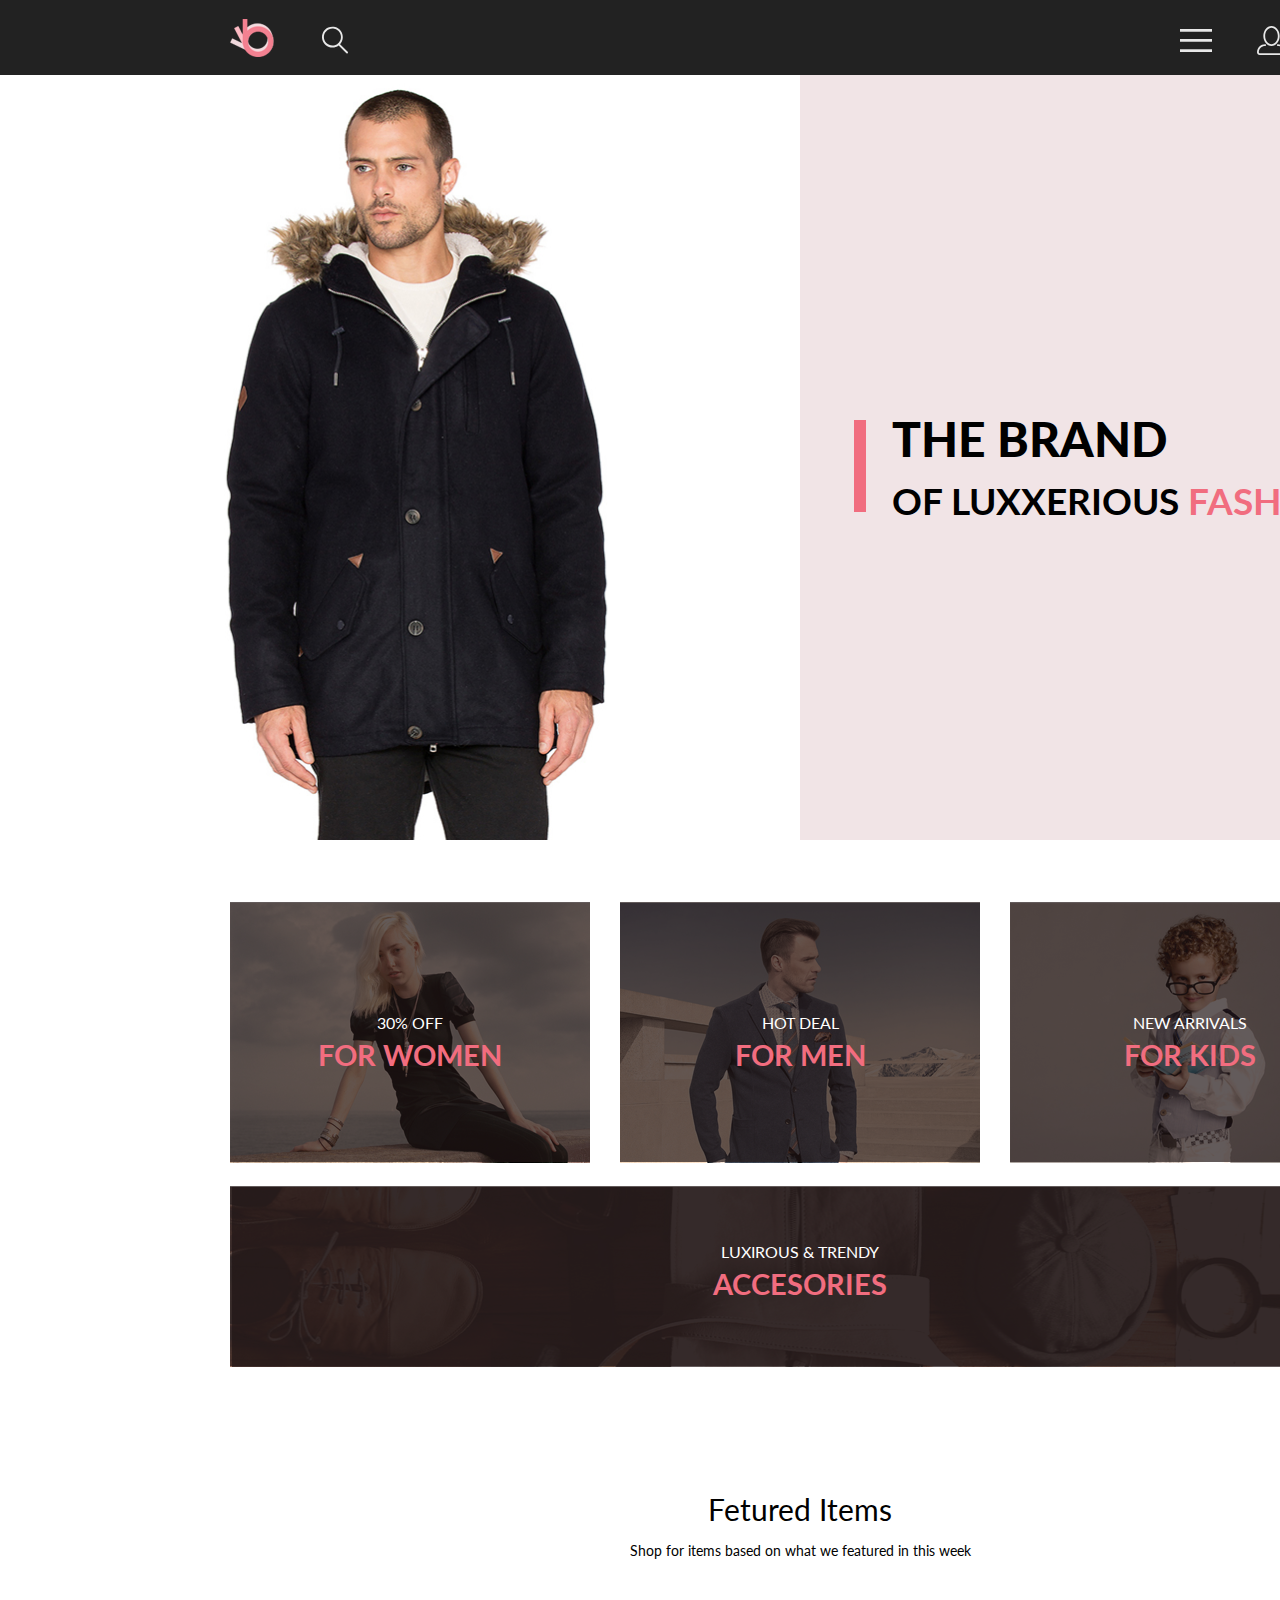
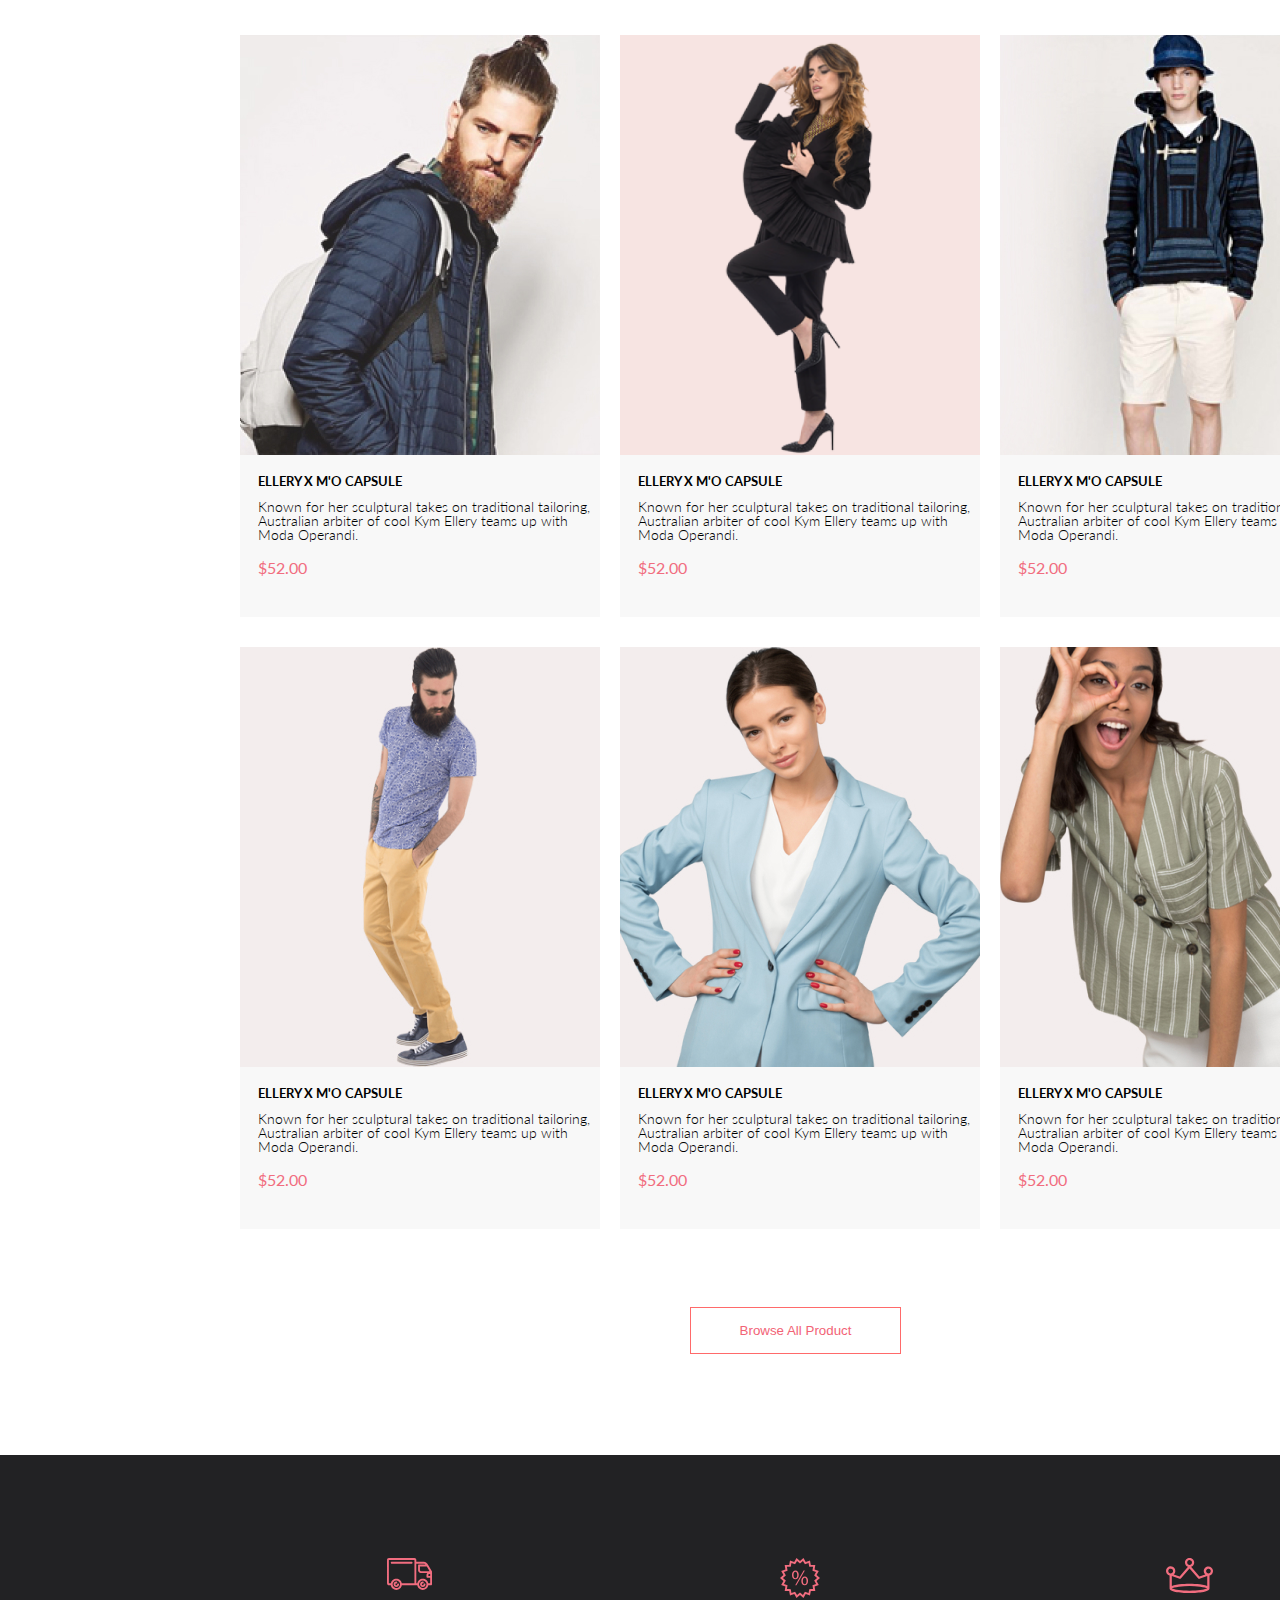
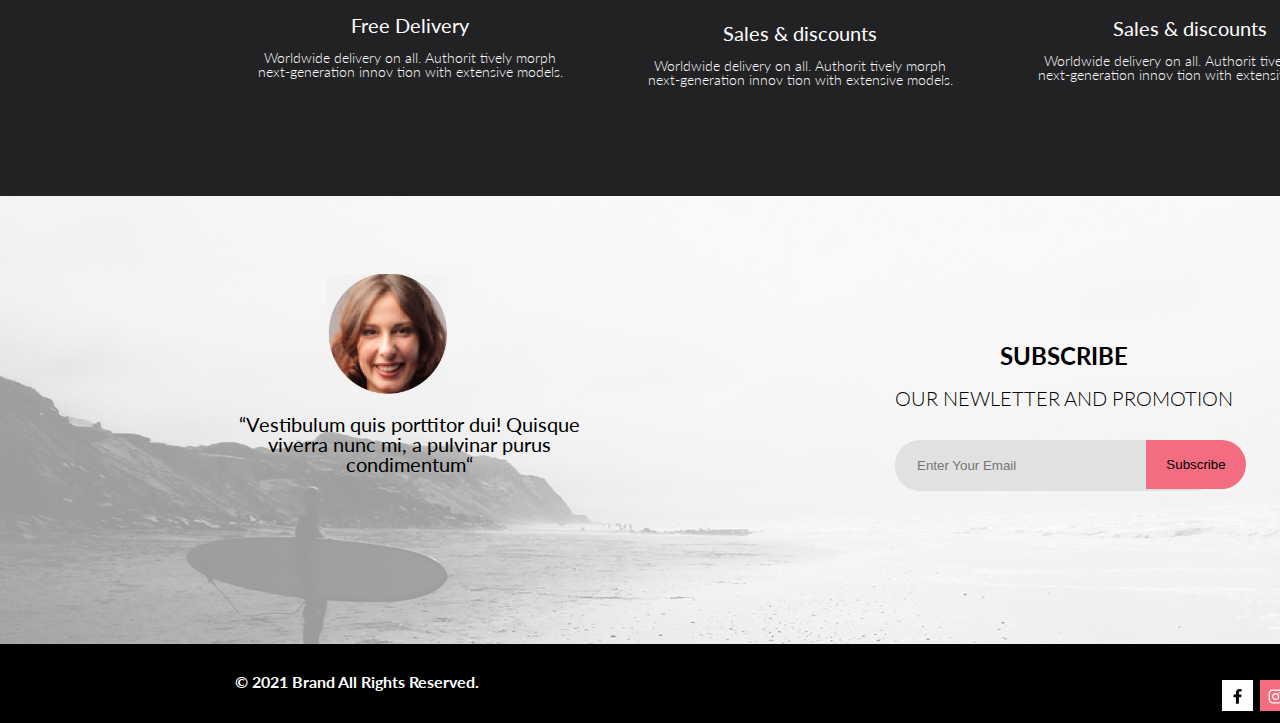
==== commit 0fe1ba64: "Исправила недочёты(цыфры в названиях классов)" ====
--- a/index.html
+++ b/index.html
@@ -100,12 +100,12 @@
         <div class="band"></div>
      </section>
  
-    <section class="selection_2_index">
-    
-        <ul class="selection_2_index_table">
+    <section class="selection_stock">
+    
+        <ul class="selection_stock_table container">
             <li>
                 <div class="item">
-                    <img src="img/selection_2_index_img-1.jpg" alt="photo" class="selection_2_index_img">
+                    <img src="img/selection_2_index_img-1.jpg" alt="photo" class="selection_stock_img">
                     <div class="bg">
                         <h1 class="item_text">30% off<br><span class="item_text-span">for women</span></h1>
                     </div>
@@ -116,7 +116,7 @@
 
             <li>
                 <div class="item">
-                    <img src="img/selection_2_index_img-2.jpg" alt="photo" class="selection_2_index_img">
+                    <img src="img/selection_2_index_img-2.jpg" alt="photo" class="selection_stock_img">
                     <div class="bg">
                         <h1 class="item_text">hot deal<br><span class="item_text-span">for men</span></h1>
                     </div>
@@ -125,7 +125,7 @@
 
             <li>
                 <div class="item">
-                    <img src="img/selection_2_index_img-3.jpg" alt="photo" class="selection_2_index_img">
+                    <img src="img/selection_2_index_img-3.jpg" alt="photo" class="selection_stock_img">
                     <div class="bg">
                         <h1 class="item_text">new arrivals<br><span class="item_text-span">for kids</span></h1>
                     </div>
@@ -133,7 +133,7 @@
 
             <li>
                 <div class="item_bottom">
-                <img src="img/selection_2_index_img-4.jpg" alt="photo" class="selection_2_index_img">
+                <img src="img/selection_2_index_img-4.jpg" alt="photo" class="selection_stock_img">
                 <div class="bg_bottom">
                     <h1 class="item_text_bottom">luxirous & trendy<br><span class="item_text-span">accesories</span></h1>
                 </div>
@@ -142,15 +142,15 @@
 
     </section>
 
-    <section class="selection_3_index">
-        <div class="selection_3_text">
+    <section>
+        <div class="selection_FeturedItems_text">
             <p class="fetured_items">Fetured Items</p>
             <h1 class="fetured_items_text">Shop for items based on what we featured in this week</h1>
         </div>
 
     </section>
     
-<section class="selection_4_index"
+<section class="selection_addcart"
         <ul class="">
             
             <li >
--- a/css/style.css
+++ b/css/style.css
@@ -231,22 +231,17 @@
 
 }
 
-.selection_2_index {
-    display: flex;
-    margin-left: 240px;
-    margin-right: 240px;
-    margin-top: 63px;
-    position: relative;
-}
-
-.selection_2_index_table {
+
+.selection_stock_table {
     display: flex;
     justify-content: space-between;
     flex-wrap: wrap;
     line-height:  60px;
-}
-
-.selection_3_text {
+    width:1140px;
+    margin-top: 63px;
+}
+
+.selection_FeturedItems_text {
     margin-top: 97px;
     line-height: 42px;
     text-align: center;
@@ -280,7 +275,7 @@
     position: relative;
 }
 
-.selection_4_index {
+.selection_addcart {
    height: 800px;
     display: flex;
     margin-left: 240px;
@@ -402,7 +397,7 @@
 
 
 
-    .selection_2_index_img {
+    .selection_stock_img {
         position: relative;
     }
 
@@ -678,7 +673,7 @@
 .arrow {
     display: none;
     position: absolute;
-    margin-top: -35px;
+    margin-top: -32px;
     margin-left: 130px;;
     color: white;
     font-size: 18px;
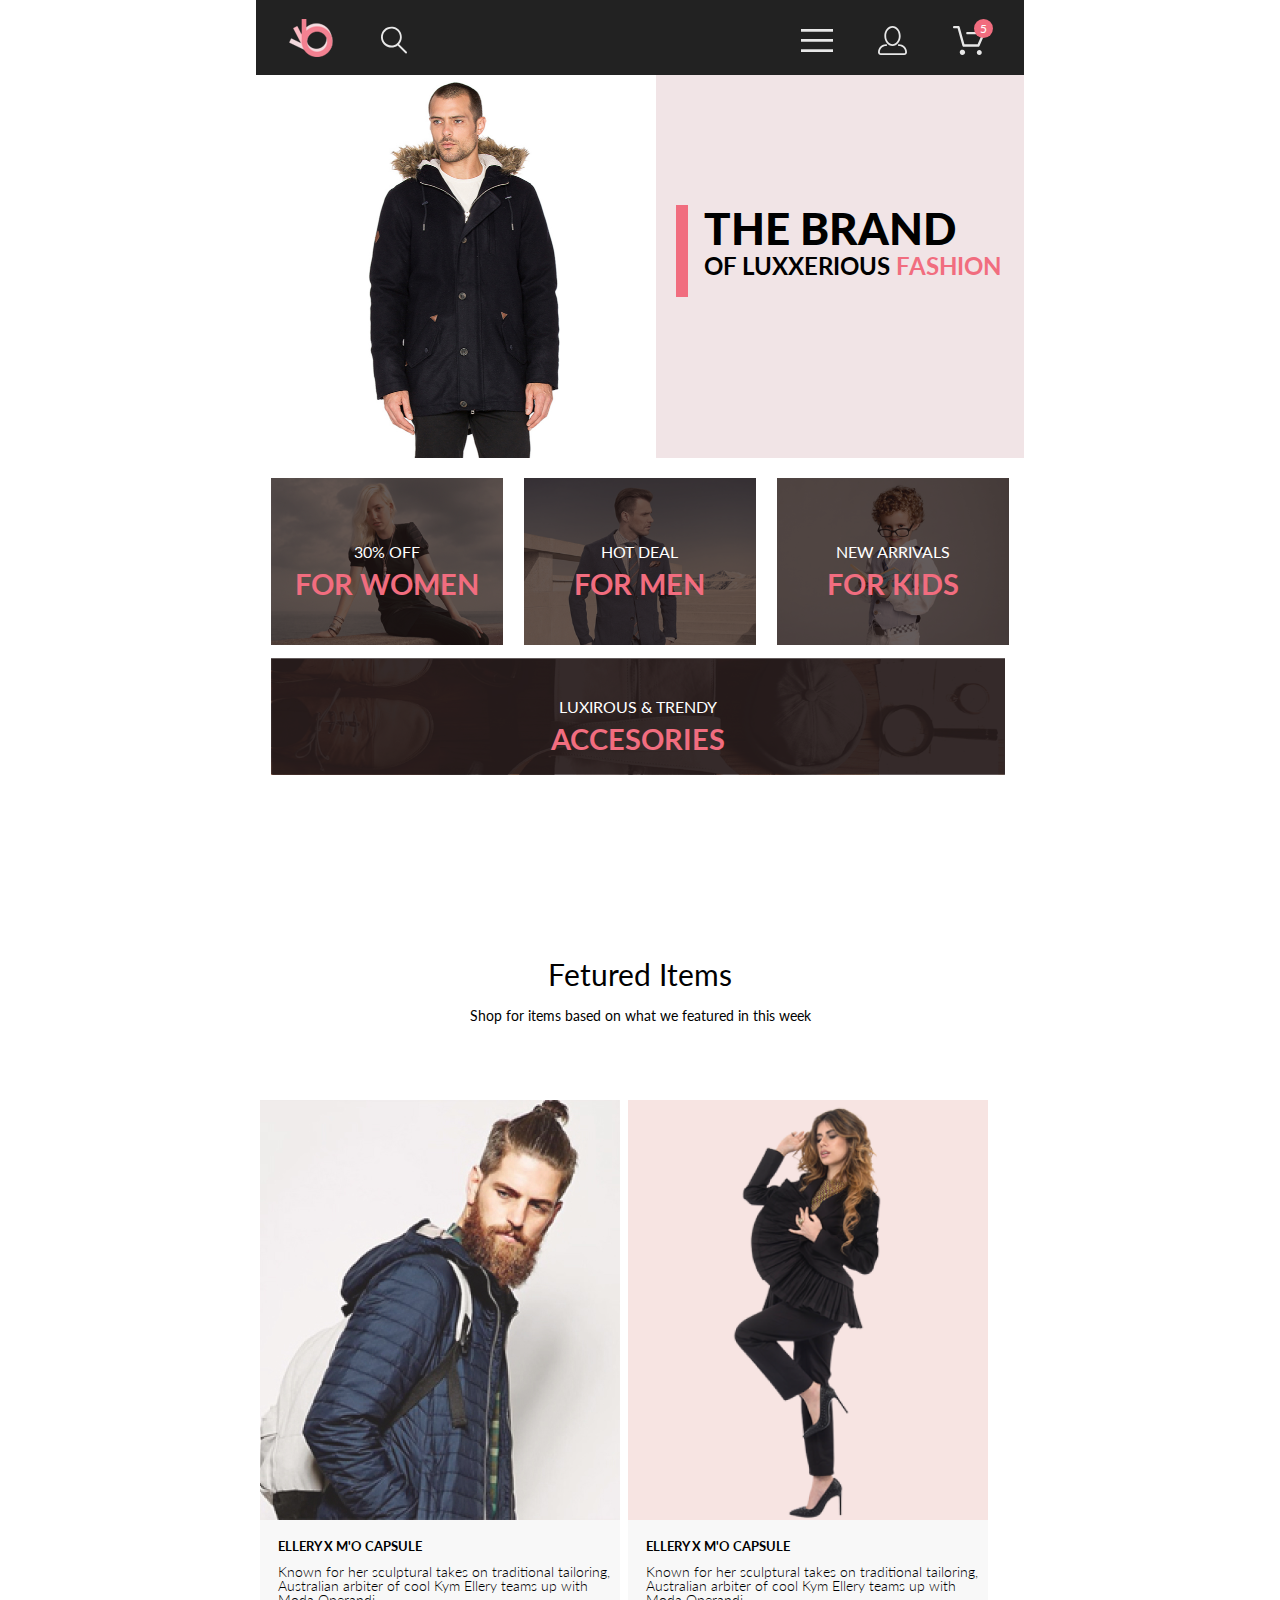
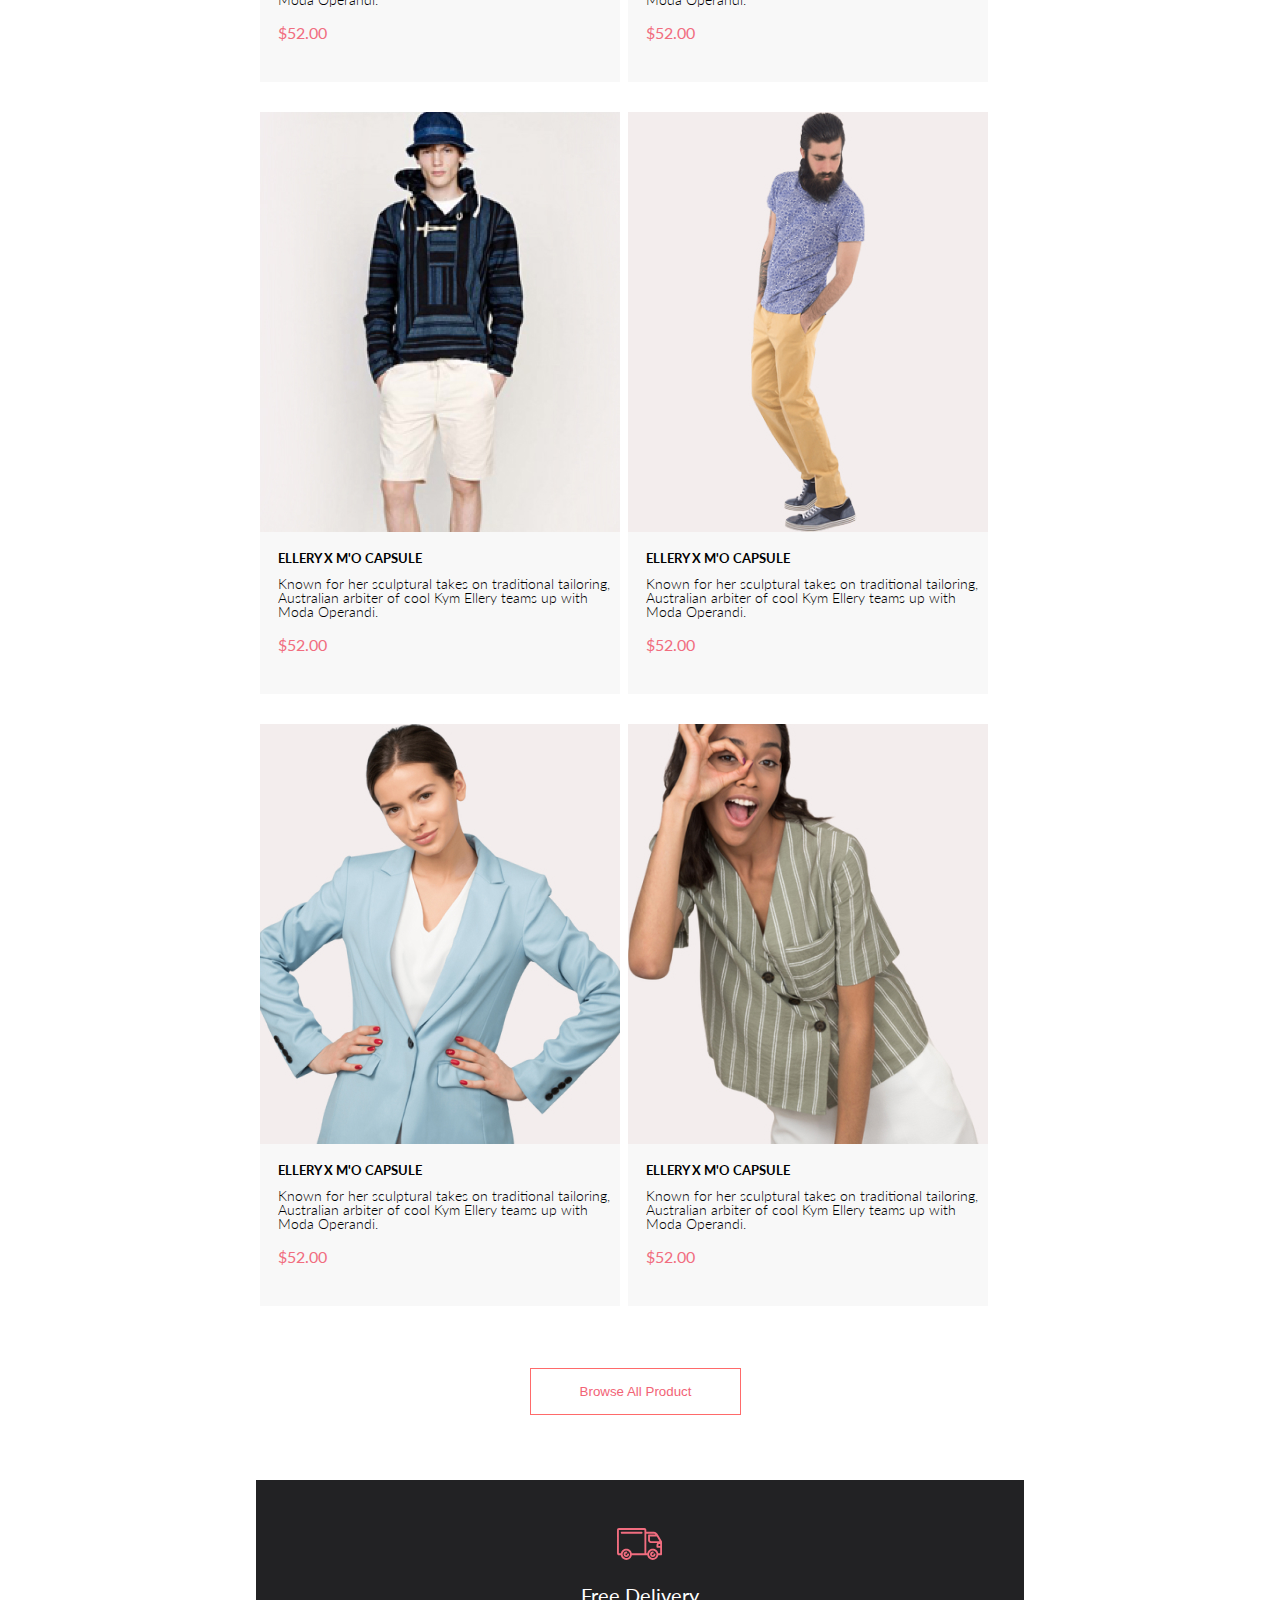
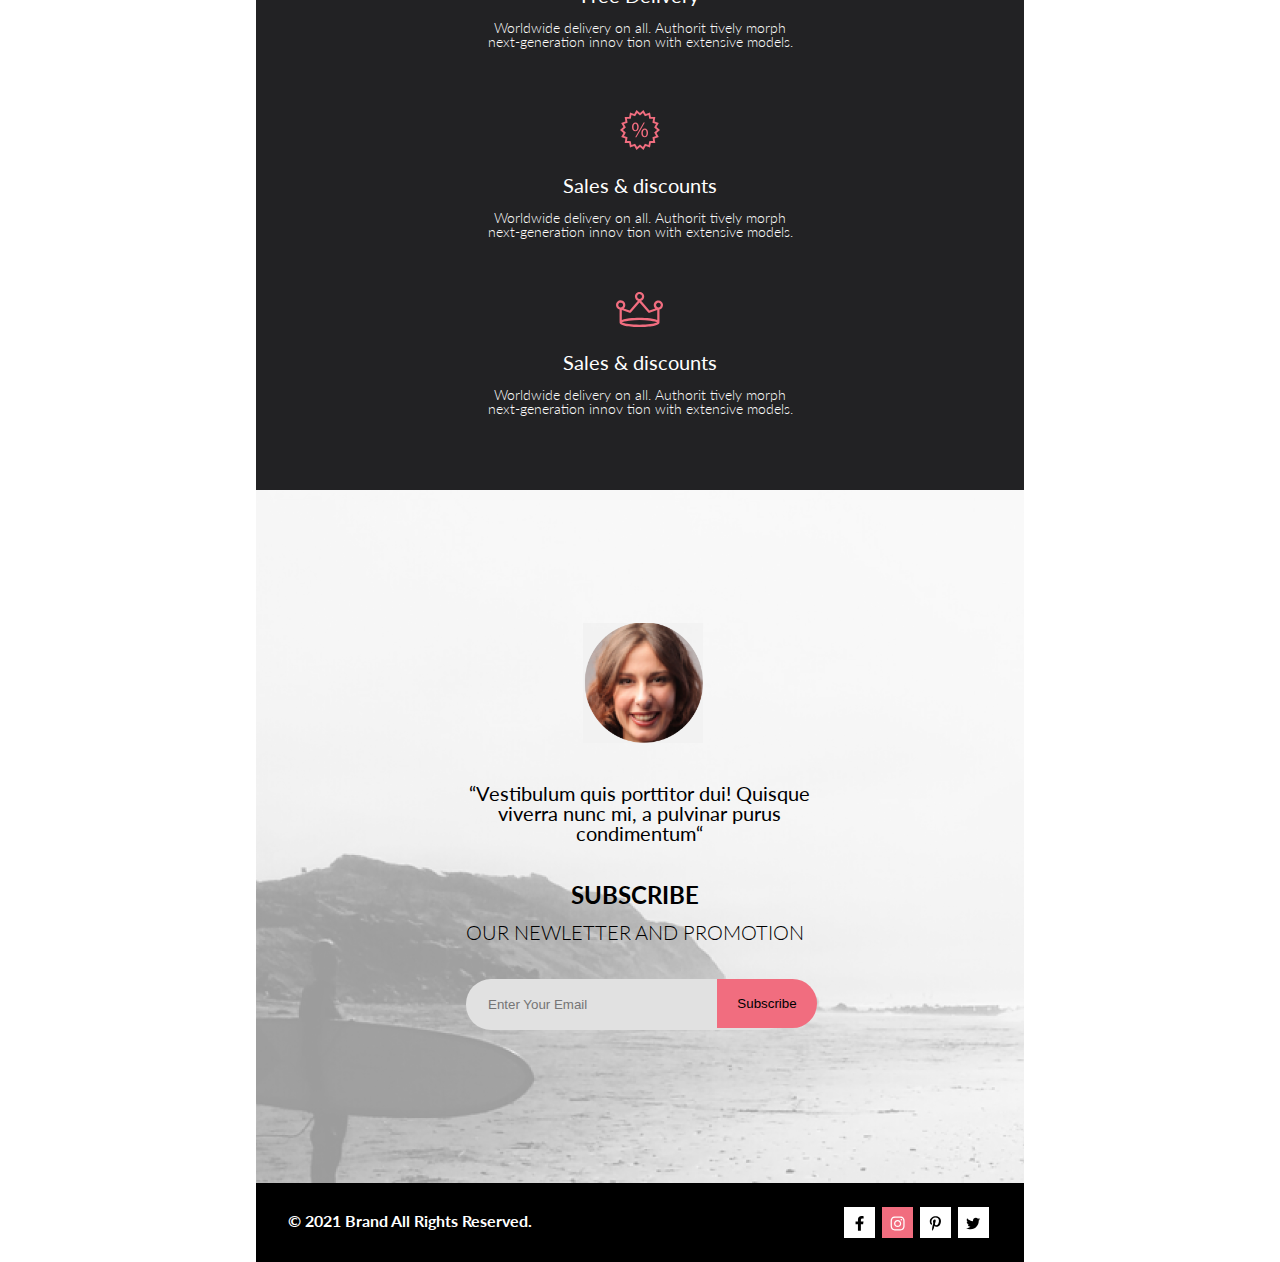
==== commit 83521791: "FOURTH HW" ====
--- a/index.html
+++ b/index.html
@@ -28,12 +28,12 @@
         </button>
     </div>
         <ul class="header_menu_list">
-            <li class="header_menu_item"><button class="header_button"><svg width="32" height="29" viewBox="0 0 32 23" fill="none" xmlns="http://www.w3.org/2000/svg">
+            <li class="header_menu_item"><button class="header_button header_button-mobile"><svg width="32" height="29" viewBox="0 0 32 23" fill="none" xmlns="http://www.w3.org/2000/svg">
                 <path d="M0 23V20.31H32V23H0ZM0 12.76V10.07H32V12.76H0ZM0 2.69V0H32V2.69H0Z" fill="#E8E8E8"/ >
                 </svg>
             </button></li>
             
-            <li class="header_menu_item"><button class="header_button"><svg width="29" height="29" viewBox="0 0 29 29" fill="none" xmlns="http://www.w3.org/2000/svg">
+            <li class="header_menu_item"><button class="header_button header_button-mobile"><svg width="29" height="29" viewBox="0 0 29 29" fill="none" xmlns="http://www.w3.org/2000/svg">
                               
                 <path d="M14.5 19.937C19 19.937 22.656 15.464 22.656 9.968C22.656 4.472 19 0 14.5 0C13.3631 0.0217413 12.2463 0.303398 11.2351 0.823397C10.2239 1.34339 9.34507 2.08794 8.66602 3C7.12663 4.99573 6.30819 7.45381 6.34399 9.974C6.34399 15.465 10 19.937 14.5 19.937ZM14.5 1.813C18 1.813 20.844 5.472 20.844 9.969C20.844 14.466 17.998 18.125 14.5 18.125C11.002 18.125 8.15603 14.465 8.15503 9.969C8.15403 5.473 11 1.813 14.5 1.813ZM20.844 18.125C20.6036 18.125 20.373 18.2205 20.203 18.3905C20.033 18.5605 19.9375 18.7911 19.9375 19.0315C19.9375 19.2719 20.033 19.5025 20.203 19.6725C20.373 19.8425 20.6036 19.938 20.844 19.938C22.526 19.9399 24.1386 20.6088 25.3279 21.7982C26.5172 22.9875 27.1861 24.6 27.188 26.282C27.1875 26.5221 27.0918 26.7523 26.922 26.9221C26.7522 27.0918 26.5221 27.1875 26.282 27.188H2.71997C2.47985 27.1875 2.24975 27.0918 2.07996 26.9221C1.91016 26.7523 1.81449 26.5221 1.81396 26.282C1.81608 24.6001 2.48517 22.9877 3.67444 21.7985C4.86371 20.6092 6.47608 19.9401 8.15796 19.938C8.39824 19.938 8.62868 19.8425 8.79858 19.6726C8.96849 19.5027 9.06396 19.2723 9.06396 19.032C9.06396 18.7917 8.96849 18.5613 8.79858 18.3914C8.62868 18.2215 8.39824 18.126 8.15796 18.126C5.99541 18.1279 3.92201 18.9875 2.39258 20.5164C0.863144 22.0453 0.00264777 24.1185 0 26.281C0.000794067 27.0019 0.287502 27.693 0.797241 28.2027C1.30698 28.7125 1.99811 28.9992 2.71899 29H26.282C27.0027 28.9989 27.6936 28.7121 28.2031 28.2024C28.7126 27.6927 28.9992 27.0017 29 26.281C28.9974 24.1187 28.1372 22.0457 26.6083 20.5168C25.0793 18.9878 23.0063 18.1276 20.844 18.125Z" fill="#E8E8E8"/>
                 </svg>
@@ -125,7 +125,7 @@
 
             <li>
                 <div class="item">
-                    <img src="img/selection_2_index_img-3.jpg" alt="photo" class="selection_stock_img">
+                    <img src="img/selection_2_index_img-3.jpg" alt="photo" class="selection_stock_img ">
                     <div class="bg">
                         <h1 class="item_text">new arrivals<br><span class="item_text-span">for kids</span></h1>
                     </div>
@@ -133,7 +133,7 @@
 
             <li>
                 <div class="item_bottom">
-                <img src="img/selection_2_index_img-4.jpg" alt="photo" class="selection_stock_img">
+                <img src="img/selection_2_index_img-4.jpg" alt="photo" class="selection_stock_img_bottom">
                 <div class="bg_bottom">
                     <h1 class="item_text_bottom">luxirous & trendy<br><span class="item_text-span">accesories</span></h1>
                 </div>
@@ -163,10 +163,10 @@
                         <p class="text_coste">$52.00</p>
                     </div>
                     
-                    <a href="cart.html"><div class="button_add"><button type="button" class="button_add-div" ><svg width="27" height="25" viewBox="0 0 27 25" fill="none" xmlns="http://www.w3.org/2000/svg" >
+                    <div class="button_add"><button type="button" class="button_add-div" ><svg width="27" height="25" viewBox="0 0 27 25" fill="none" xmlns="http://www.w3.org/2000/svg" >
                         <path d="M21.876 22.2662C21.921 22.2549 21.9423 22.2339 21.96 22.2129C21.9678 22.2037 21.9756 22.1946 21.9835 22.1855C22.02 22.1438 22.0233 22.0553 22.0224 22.0105C22.0092 21.9044 21.9185 21.8315 21.8412 21.8315C21.8375 21.8315 21.8336 21.8317 21.8312 21.8318C21.7531 21.8372 21.6653 21.9409 21.6719 22.0625C21.6813 22.1793 21.7675 22.2662 21.8392 22.2662H21.876ZM8.21954 22.2599C8.31873 22.2599 8.39935 22.1655 8.39935 22.0496C8.39935 21.9341 8.31873 21.8401 8.21954 21.8401C8.12042 21.8401 8.03973 21.9341 8.03973 22.0496C8.03973 22.1655 8.12042 22.2599 8.21954 22.2599ZM21.9995 24.2662C21.9517 24.2662 21.8878 24.2662 21.8392 24.2662C20.7017 24.2662 19.7567 23.3545 19.6765 22.198C19.5964 20.9929 20.4937 19.9183 21.6953 19.8364C21.7441 19.8331 21.7928 19.8315 21.8412 19.8315C22.9799 19.8315 23.9413 20.7324 24.019 21.8884C24.0505 22.4915 23.8741 23.0612 23.4898 23.5012C23.1055 23.9575 22.5764 24.2177 21.9995 24.2662ZM8.21954 24.2599C7.01532 24.2599 6.03973 23.2709 6.03973 22.0496C6.03973 20.8291 7.01532 19.8401 8.21954 19.8401C9.42371 19.8401 10.3994 20.8291 10.3994 22.0496C10.3994 23.2709 9.42371 24.2599 8.21954 24.2599ZM21.1984 17.3938H9.13306C8.70013 17.3938 8.31586 17.1005 8.20331 16.6775L4.27753 2.24768H1.52173C0.993408 2.24768 0.560547 1.80859 0.560547 1.27039C0.560547 0.733032 0.993408 0.292969 1.52173 0.292969H4.99933C5.43134 0.292969 5.81561 0.586304 5.9281 1.01025L9.85394 15.4391H20.5576L24.1144 7.13379H12.2578C11.7286 7.13379 11.2957 6.69373 11.2957 6.15649C11.2957 5.61914 11.7286 5.17908 12.2578 5.17908H25.5886C25.9091 5.17908 26.2141 5.34192 26.3896 5.61914C26.566 5.89539 26.5984 6.23743 26.4697 6.547L22.0795 16.807C21.9193 17.1653 21.5827 17.3938 21.1984 17.3938Z" fill="white"/>
                         </svg>
-                           Add to Cart</button></div></a>
+                           Add to Cart</button></div>
             </div>
                
             </li>
@@ -180,10 +180,11 @@
                          <p class="text_coste">$52.00</p>
                      </div>
                      
-                     <a href="cart.html"><div class="button_add"><button type="button" class="button_add-div"><svg width="27" height="25" viewBox="0 0 27 25" fill="none" xmlns="http://www.w3.org/2000/svg">
-                         <path d="M21.876 22.2662C21.921 22.2549 21.9423 22.2339 21.96 22.2129C21.9678 22.2037 21.9756 22.1946 21.9835 22.1855C22.02 22.1438 22.0233 22.0553 22.0224 22.0105C22.0092 21.9044 21.9185 21.8315 21.8412 21.8315C21.8375 21.8315 21.8336 21.8317 21.8312 21.8318C21.7531 21.8372 21.6653 21.9409 21.6719 22.0625C21.6813 22.1793 21.7675 22.2662 21.8392 22.2662H21.876ZM8.21954 22.2599C8.31873 22.2599 8.39935 22.1655 8.39935 22.0496C8.39935 21.9341 8.31873 21.8401 8.21954 21.8401C8.12042 21.8401 8.03973 21.9341 8.03973 22.0496C8.03973 22.1655 8.12042 22.2599 8.21954 22.2599ZM21.9995 24.2662C21.9517 24.2662 21.8878 24.2662 21.8392 24.2662C20.7017 24.2662 19.7567 23.3545 19.6765 22.198C19.5964 20.9929 20.4937 19.9183 21.6953 19.8364C21.7441 19.8331 21.7928 19.8315 21.8412 19.8315C22.9799 19.8315 23.9413 20.7324 24.019 21.8884C24.0505 22.4915 23.8741 23.0612 23.4898 23.5012C23.1055 23.9575 22.5764 24.2177 21.9995 24.2662ZM8.21954 24.2599C7.01532 24.2599 6.03973 23.2709 6.03973 22.0496C6.03973 20.8291 7.01532 19.8401 8.21954 19.8401C9.42371 19.8401 10.3994 20.8291 10.3994 22.0496C10.3994 23.2709 9.42371 24.2599 8.21954 24.2599ZM21.1984 17.3938H9.13306C8.70013 17.3938 8.31586 17.1005 8.20331 16.6775L4.27753 2.24768H1.52173C0.993408 2.24768 0.560547 1.80859 0.560547 1.27039C0.560547 0.733032 0.993408 0.292969 1.52173 0.292969H4.99933C5.43134 0.292969 5.81561 0.586304 5.9281 1.01025L9.85394 15.4391H20.5576L24.1144 7.13379H12.2578C11.7286 7.13379 11.2957 6.69373 11.2957 6.15649C11.2957 5.61914 11.7286 5.17908 12.2578 5.17908H25.5886C25.9091 5.17908 26.2141 5.34192 26.3896 5.61914C26.566 5.89539 26.5984 6.23743 26.4697 6.547L22.0795 16.807C21.9193 17.1653 21.5827 17.3938 21.1984 17.3938Z" fill="white"/>
-                         </svg>
-                            Add to Cart</button></div></a>
+                     <div class="button_add"><button type="button" class="button_add-div"><svg width="27" height="25" viewBox="0 0 27 25" fill="none" xmlns="http://www.w3.org/2000/svg">
+                         <path d="M21.876 22.2662C21.921 22.2549 21.9423 22.2339 21.96 22.2129C21.9678 22.2037 21.9756 22.1946 21.9835 22.1855C22.02 22.1438 22.0233 22.0553 22.0224 22.0105C22.0092 21.9044 21.9185 21.8315 21.8412 21.8315C21.8375 21.8315 21.8336 21.8317 21.8312 21.8318C21.7531 21.8372 21.6653 21.9409 21.6719 22.0625C21.6813 22.1793 21.7675 22.2662 21.8392 22.2662H21.876ZM8.21954 22.2599C8.31873 22.2599 8.39935 22.1655 8.39935 22.0496C8.39935 21.9341 8.31873 21.8401 8.21954 21.8401C8.12042 21.8401 8.03973 21.9341 8.03973 22.0496C8.03973 22.1655 8.12042 22.2599 8.21954 22.2599ZM21.9995 24.2662C21.9517 24.2662 21.8878 24.2662 21.8392 24.2662C20.7017 24.2662 19.7567 23.3545 19.6765 22.198C19.5964 20.9929 20.4937 19.9183 21.6953 19.8364C21.7441 19.8331 21.7928 19.8315 21.8412 19.8315C22.9799 19.8315 23.9413 20.7324 24.019 21.8884C24.0505 22.4915 23.8741 23.0612 23.4898 23.5012C23.1055 23.9575 22.5764 24.2177 21.9995 24.2662ZM8.21954 24.2599C7.01532 24.2599 6.03973 23.2709 6.03973 22.0496C6.03973 20.8291 7.01532 19.8401 8.21954 19.8401C9.42371 19.8401 10.3994 20.8291 10.3994 22.0496C10.3994 23.2709 9.42371 24.2599 8.21954 24.2599ZM21.1984 17.3938H9.13306C8.70013 17.3938 8.31586 17.1005 8.20331 16.6775L4.27753 2.24768H1.52173C0.993408 2.24768 0.560547 1.80859 0.560547 1.27039C0.560547 0.733032 0.993408 0.292969 1.52173 0.292969H4.99933C5.43134 0.292969 5.81561 0.586304 5.9281 1.01025L9.85394 15.4391H20.5576L24.1144 7.13379H12.2578C11.7286 7.13379 11.2957 6.69373 11.2957 6.15649C11.2957 5.61914 11.7286 5.17908 12.2578 5.17908H25.5886C25.9091 5.17908 26.2141 5.34192 26.3896 5.61914C26.566 5.89539 26.5984 6.23743 26.4697 6.547L22.0795 16.807C21.9193 17.1653 21.5827 17.3938 21.1984 17.3938Z" fill="white"/>
+                         </svg>
+                            Add to Cart</button></div>
+                            
              </div>
             </li>
            
@@ -196,10 +197,10 @@
                          <p class="text_coste">$52.00</p>
                      </div>
                      
-                     <a href="cart.html"><div class="button_add"><button type="button" class="button_add-div"><svg width="27" height="25" viewBox="0 0 27 25" fill="none" xmlns="http://www.w3.org/2000/svg">
-                         <path d="M21.876 22.2662C21.921 22.2549 21.9423 22.2339 21.96 22.2129C21.9678 22.2037 21.9756 22.1946 21.9835 22.1855C22.02 22.1438 22.0233 22.0553 22.0224 22.0105C22.0092 21.9044 21.9185 21.8315 21.8412 21.8315C21.8375 21.8315 21.8336 21.8317 21.8312 21.8318C21.7531 21.8372 21.6653 21.9409 21.6719 22.0625C21.6813 22.1793 21.7675 22.2662 21.8392 22.2662H21.876ZM8.21954 22.2599C8.31873 22.2599 8.39935 22.1655 8.39935 22.0496C8.39935 21.9341 8.31873 21.8401 8.21954 21.8401C8.12042 21.8401 8.03973 21.9341 8.03973 22.0496C8.03973 22.1655 8.12042 22.2599 8.21954 22.2599ZM21.9995 24.2662C21.9517 24.2662 21.8878 24.2662 21.8392 24.2662C20.7017 24.2662 19.7567 23.3545 19.6765 22.198C19.5964 20.9929 20.4937 19.9183 21.6953 19.8364C21.7441 19.8331 21.7928 19.8315 21.8412 19.8315C22.9799 19.8315 23.9413 20.7324 24.019 21.8884C24.0505 22.4915 23.8741 23.0612 23.4898 23.5012C23.1055 23.9575 22.5764 24.2177 21.9995 24.2662ZM8.21954 24.2599C7.01532 24.2599 6.03973 23.2709 6.03973 22.0496C6.03973 20.8291 7.01532 19.8401 8.21954 19.8401C9.42371 19.8401 10.3994 20.8291 10.3994 22.0496C10.3994 23.2709 9.42371 24.2599 8.21954 24.2599ZM21.1984 17.3938H9.13306C8.70013 17.3938 8.31586 17.1005 8.20331 16.6775L4.27753 2.24768H1.52173C0.993408 2.24768 0.560547 1.80859 0.560547 1.27039C0.560547 0.733032 0.993408 0.292969 1.52173 0.292969H4.99933C5.43134 0.292969 5.81561 0.586304 5.9281 1.01025L9.85394 15.4391H20.5576L24.1144 7.13379H12.2578C11.7286 7.13379 11.2957 6.69373 11.2957 6.15649C11.2957 5.61914 11.7286 5.17908 12.2578 5.17908H25.5886C25.9091 5.17908 26.2141 5.34192 26.3896 5.61914C26.566 5.89539 26.5984 6.23743 26.4697 6.547L22.0795 16.807C21.9193 17.1653 21.5827 17.3938 21.1984 17.3938Z" fill="white"/>
-                         </svg>
-                            Add to Cart</button></div></a>
+                    <div class="button_add"><button type="button" class="button_add-div"><svg width="27" height="25" viewBox="0 0 27 25" fill="none" xmlns="http://www.w3.org/2000/svg">
+                         <path d="M21.876 22.2662C21.921 22.2549 21.9423 22.2339 21.96 22.2129C21.9678 22.2037 21.9756 22.1946 21.9835 22.1855C22.02 22.1438 22.0233 22.0553 22.0224 22.0105C22.0092 21.9044 21.9185 21.8315 21.8412 21.8315C21.8375 21.8315 21.8336 21.8317 21.8312 21.8318C21.7531 21.8372 21.6653 21.9409 21.6719 22.0625C21.6813 22.1793 21.7675 22.2662 21.8392 22.2662H21.876ZM8.21954 22.2599C8.31873 22.2599 8.39935 22.1655 8.39935 22.0496C8.39935 21.9341 8.31873 21.8401 8.21954 21.8401C8.12042 21.8401 8.03973 21.9341 8.03973 22.0496C8.03973 22.1655 8.12042 22.2599 8.21954 22.2599ZM21.9995 24.2662C21.9517 24.2662 21.8878 24.2662 21.8392 24.2662C20.7017 24.2662 19.7567 23.3545 19.6765 22.198C19.5964 20.9929 20.4937 19.9183 21.6953 19.8364C21.7441 19.8331 21.7928 19.8315 21.8412 19.8315C22.9799 19.8315 23.9413 20.7324 24.019 21.8884C24.0505 22.4915 23.8741 23.0612 23.4898 23.5012C23.1055 23.9575 22.5764 24.2177 21.9995 24.2662ZM8.21954 24.2599C7.01532 24.2599 6.03973 23.2709 6.03973 22.0496C6.03973 20.8291 7.01532 19.8401 8.21954 19.8401C9.42371 19.8401 10.3994 20.8291 10.3994 22.0496C10.3994 23.2709 9.42371 24.2599 8.21954 24.2599ZM21.1984 17.3938H9.13306C8.70013 17.3938 8.31586 17.1005 8.20331 16.6775L4.27753 2.24768H1.52173C0.993408 2.24768 0.560547 1.80859 0.560547 1.27039C0.560547 0.733032 0.993408 0.292969 1.52173 0.292969H4.99933C5.43134 0.292969 5.81561 0.586304 5.9281 1.01025L9.85394 15.4391H20.5576L24.1144 7.13379H12.2578C11.7286 7.13379 11.2957 6.69373 11.2957 6.15649C11.2957 5.61914 11.7286 5.17908 12.2578 5.17908H25.5886C25.9091 5.17908 26.2141 5.34192 26.3896 5.61914C26.566 5.89539 26.5984 6.23743 26.4697 6.547L22.0795 16.807C21.9193 17.1653 21.5827 17.3938 21.1984 17.3938Z" fill="white"/>
+                         </svg>
+                            Add to Cart</button></div>
              </div>
             </li>
             
@@ -212,10 +213,10 @@
                          <p class="text_coste">$52.00</p>
                      </div>
                      
-                     <a href="cart.html"><div class="button_add"><button type="button" class="button_add-div"><svg width="27" height="25" viewBox="0 0 27 25" fill="none" xmlns="http://www.w3.org/2000/svg">
-                         <path d="M21.876 22.2662C21.921 22.2549 21.9423 22.2339 21.96 22.2129C21.9678 22.2037 21.9756 22.1946 21.9835 22.1855C22.02 22.1438 22.0233 22.0553 22.0224 22.0105C22.0092 21.9044 21.9185 21.8315 21.8412 21.8315C21.8375 21.8315 21.8336 21.8317 21.8312 21.8318C21.7531 21.8372 21.6653 21.9409 21.6719 22.0625C21.6813 22.1793 21.7675 22.2662 21.8392 22.2662H21.876ZM8.21954 22.2599C8.31873 22.2599 8.39935 22.1655 8.39935 22.0496C8.39935 21.9341 8.31873 21.8401 8.21954 21.8401C8.12042 21.8401 8.03973 21.9341 8.03973 22.0496C8.03973 22.1655 8.12042 22.2599 8.21954 22.2599ZM21.9995 24.2662C21.9517 24.2662 21.8878 24.2662 21.8392 24.2662C20.7017 24.2662 19.7567 23.3545 19.6765 22.198C19.5964 20.9929 20.4937 19.9183 21.6953 19.8364C21.7441 19.8331 21.7928 19.8315 21.8412 19.8315C22.9799 19.8315 23.9413 20.7324 24.019 21.8884C24.0505 22.4915 23.8741 23.0612 23.4898 23.5012C23.1055 23.9575 22.5764 24.2177 21.9995 24.2662ZM8.21954 24.2599C7.01532 24.2599 6.03973 23.2709 6.03973 22.0496C6.03973 20.8291 7.01532 19.8401 8.21954 19.8401C9.42371 19.8401 10.3994 20.8291 10.3994 22.0496C10.3994 23.2709 9.42371 24.2599 8.21954 24.2599ZM21.1984 17.3938H9.13306C8.70013 17.3938 8.31586 17.1005 8.20331 16.6775L4.27753 2.24768H1.52173C0.993408 2.24768 0.560547 1.80859 0.560547 1.27039C0.560547 0.733032 0.993408 0.292969 1.52173 0.292969H4.99933C5.43134 0.292969 5.81561 0.586304 5.9281 1.01025L9.85394 15.4391H20.5576L24.1144 7.13379H12.2578C11.7286 7.13379 11.2957 6.69373 11.2957 6.15649C11.2957 5.61914 11.7286 5.17908 12.2578 5.17908H25.5886C25.9091 5.17908 26.2141 5.34192 26.3896 5.61914C26.566 5.89539 26.5984 6.23743 26.4697 6.547L22.0795 16.807C21.9193 17.1653 21.5827 17.3938 21.1984 17.3938Z" fill="white"/>
-                         </svg>
-                            Add to Cart</button></div></a>
+                    <div class="button_add"><button type="button" class="button_add-div"><svg width="27" height="25" viewBox="0 0 27 25" fill="none" xmlns="http://www.w3.org/2000/svg">
+                         <path d="M21.876 22.2662C21.921 22.2549 21.9423 22.2339 21.96 22.2129C21.9678 22.2037 21.9756 22.1946 21.9835 22.1855C22.02 22.1438 22.0233 22.0553 22.0224 22.0105C22.0092 21.9044 21.9185 21.8315 21.8412 21.8315C21.8375 21.8315 21.8336 21.8317 21.8312 21.8318C21.7531 21.8372 21.6653 21.9409 21.6719 22.0625C21.6813 22.1793 21.7675 22.2662 21.8392 22.2662H21.876ZM8.21954 22.2599C8.31873 22.2599 8.39935 22.1655 8.39935 22.0496C8.39935 21.9341 8.31873 21.8401 8.21954 21.8401C8.12042 21.8401 8.03973 21.9341 8.03973 22.0496C8.03973 22.1655 8.12042 22.2599 8.21954 22.2599ZM21.9995 24.2662C21.9517 24.2662 21.8878 24.2662 21.8392 24.2662C20.7017 24.2662 19.7567 23.3545 19.6765 22.198C19.5964 20.9929 20.4937 19.9183 21.6953 19.8364C21.7441 19.8331 21.7928 19.8315 21.8412 19.8315C22.9799 19.8315 23.9413 20.7324 24.019 21.8884C24.0505 22.4915 23.8741 23.0612 23.4898 23.5012C23.1055 23.9575 22.5764 24.2177 21.9995 24.2662ZM8.21954 24.2599C7.01532 24.2599 6.03973 23.2709 6.03973 22.0496C6.03973 20.8291 7.01532 19.8401 8.21954 19.8401C9.42371 19.8401 10.3994 20.8291 10.3994 22.0496C10.3994 23.2709 9.42371 24.2599 8.21954 24.2599ZM21.1984 17.3938H9.13306C8.70013 17.3938 8.31586 17.1005 8.20331 16.6775L4.27753 2.24768H1.52173C0.993408 2.24768 0.560547 1.80859 0.560547 1.27039C0.560547 0.733032 0.993408 0.292969 1.52173 0.292969H4.99933C5.43134 0.292969 5.81561 0.586304 5.9281 1.01025L9.85394 15.4391H20.5576L24.1144 7.13379H12.2578C11.7286 7.13379 11.2957 6.69373 11.2957 6.15649C11.2957 5.61914 11.7286 5.17908 12.2578 5.17908H25.5886C25.9091 5.17908 26.2141 5.34192 26.3896 5.61914C26.566 5.89539 26.5984 6.23743 26.4697 6.547L22.0795 16.807C21.9193 17.1653 21.5827 17.3938 21.1984 17.3938Z" fill="white"/>
+                         </svg>
+                            Add to Cart</button></div>
              </div>
             </li>
 
@@ -228,10 +229,10 @@
                          <p class="text_coste">$52.00</p>
                      </div>
                      
-                     <a href="cart.html"><div class="button_add"><button type="button" class="button_add-div"><svg width="27" height="25" viewBox="0 0 27 25" fill="none" xmlns="http://www.w3.org/2000/svg">
-                         <path d="M21.876 22.2662C21.921 22.2549 21.9423 22.2339 21.96 22.2129C21.9678 22.2037 21.9756 22.1946 21.9835 22.1855C22.02 22.1438 22.0233 22.0553 22.0224 22.0105C22.0092 21.9044 21.9185 21.8315 21.8412 21.8315C21.8375 21.8315 21.8336 21.8317 21.8312 21.8318C21.7531 21.8372 21.6653 21.9409 21.6719 22.0625C21.6813 22.1793 21.7675 22.2662 21.8392 22.2662H21.876ZM8.21954 22.2599C8.31873 22.2599 8.39935 22.1655 8.39935 22.0496C8.39935 21.9341 8.31873 21.8401 8.21954 21.8401C8.12042 21.8401 8.03973 21.9341 8.03973 22.0496C8.03973 22.1655 8.12042 22.2599 8.21954 22.2599ZM21.9995 24.2662C21.9517 24.2662 21.8878 24.2662 21.8392 24.2662C20.7017 24.2662 19.7567 23.3545 19.6765 22.198C19.5964 20.9929 20.4937 19.9183 21.6953 19.8364C21.7441 19.8331 21.7928 19.8315 21.8412 19.8315C22.9799 19.8315 23.9413 20.7324 24.019 21.8884C24.0505 22.4915 23.8741 23.0612 23.4898 23.5012C23.1055 23.9575 22.5764 24.2177 21.9995 24.2662ZM8.21954 24.2599C7.01532 24.2599 6.03973 23.2709 6.03973 22.0496C6.03973 20.8291 7.01532 19.8401 8.21954 19.8401C9.42371 19.8401 10.3994 20.8291 10.3994 22.0496C10.3994 23.2709 9.42371 24.2599 8.21954 24.2599ZM21.1984 17.3938H9.13306C8.70013 17.3938 8.31586 17.1005 8.20331 16.6775L4.27753 2.24768H1.52173C0.993408 2.24768 0.560547 1.80859 0.560547 1.27039C0.560547 0.733032 0.993408 0.292969 1.52173 0.292969H4.99933C5.43134 0.292969 5.81561 0.586304 5.9281 1.01025L9.85394 15.4391H20.5576L24.1144 7.13379H12.2578C11.7286 7.13379 11.2957 6.69373 11.2957 6.15649C11.2957 5.61914 11.7286 5.17908 12.2578 5.17908H25.5886C25.9091 5.17908 26.2141 5.34192 26.3896 5.61914C26.566 5.89539 26.5984 6.23743 26.4697 6.547L22.0795 16.807C21.9193 17.1653 21.5827 17.3938 21.1984 17.3938Z" fill="white"/>
-                         </svg>
-                            Add to Cart</button></div></a>
+                    <div class="button_add"><button type="button" class="button_add-div"><svg width="27" height="25" viewBox="0 0 27 25" fill="none" xmlns="http://www.w3.org/2000/svg">
+                         <path d="M21.876 22.2662C21.921 22.2549 21.9423 22.2339 21.96 22.2129C21.9678 22.2037 21.9756 22.1946 21.9835 22.1855C22.02 22.1438 22.0233 22.0553 22.0224 22.0105C22.0092 21.9044 21.9185 21.8315 21.8412 21.8315C21.8375 21.8315 21.8336 21.8317 21.8312 21.8318C21.7531 21.8372 21.6653 21.9409 21.6719 22.0625C21.6813 22.1793 21.7675 22.2662 21.8392 22.2662H21.876ZM8.21954 22.2599C8.31873 22.2599 8.39935 22.1655 8.39935 22.0496C8.39935 21.9341 8.31873 21.8401 8.21954 21.8401C8.12042 21.8401 8.03973 21.9341 8.03973 22.0496C8.03973 22.1655 8.12042 22.2599 8.21954 22.2599ZM21.9995 24.2662C21.9517 24.2662 21.8878 24.2662 21.8392 24.2662C20.7017 24.2662 19.7567 23.3545 19.6765 22.198C19.5964 20.9929 20.4937 19.9183 21.6953 19.8364C21.7441 19.8331 21.7928 19.8315 21.8412 19.8315C22.9799 19.8315 23.9413 20.7324 24.019 21.8884C24.0505 22.4915 23.8741 23.0612 23.4898 23.5012C23.1055 23.9575 22.5764 24.2177 21.9995 24.2662ZM8.21954 24.2599C7.01532 24.2599 6.03973 23.2709 6.03973 22.0496C6.03973 20.8291 7.01532 19.8401 8.21954 19.8401C9.42371 19.8401 10.3994 20.8291 10.3994 22.0496C10.3994 23.2709 9.42371 24.2599 8.21954 24.2599ZM21.1984 17.3938H9.13306C8.70013 17.3938 8.31586 17.1005 8.20331 16.6775L4.27753 2.24768H1.52173C0.993408 2.24768 0.560547 1.80859 0.560547 1.27039C0.560547 0.733032 0.993408 0.292969 1.52173 0.292969H4.99933C5.43134 0.292969 5.81561 0.586304 5.9281 1.01025L9.85394 15.4391H20.5576L24.1144 7.13379H12.2578C11.7286 7.13379 11.2957 6.69373 11.2957 6.15649C11.2957 5.61914 11.7286 5.17908 12.2578 5.17908H25.5886C25.9091 5.17908 26.2141 5.34192 26.3896 5.61914C26.566 5.89539 26.5984 6.23743 26.4697 6.547L22.0795 16.807C21.9193 17.1653 21.5827 17.3938 21.1984 17.3938Z" fill="white"/>
+                         </svg>
+                            Add to Cart</button></div>
              </div>
             </li>
 
@@ -244,16 +245,16 @@
                          <p class="text_coste">$52.00</p>
                      </div>
                      
-                     <a href="cart.html"><div class="button_add"><button type="button" class="button_add-div"><svg width="27" height="25" viewBox="0 0 27 25" fill="none" xmlns="http://www.w3.org/2000/svg">
-                         <path d="M21.876 22.2662C21.921 22.2549 21.9423 22.2339 21.96 22.2129C21.9678 22.2037 21.9756 22.1946 21.9835 22.1855C22.02 22.1438 22.0233 22.0553 22.0224 22.0105C22.0092 21.9044 21.9185 21.8315 21.8412 21.8315C21.8375 21.8315 21.8336 21.8317 21.8312 21.8318C21.7531 21.8372 21.6653 21.9409 21.6719 22.0625C21.6813 22.1793 21.7675 22.2662 21.8392 22.2662H21.876ZM8.21954 22.2599C8.31873 22.2599 8.39935 22.1655 8.39935 22.0496C8.39935 21.9341 8.31873 21.8401 8.21954 21.8401C8.12042 21.8401 8.03973 21.9341 8.03973 22.0496C8.03973 22.1655 8.12042 22.2599 8.21954 22.2599ZM21.9995 24.2662C21.9517 24.2662 21.8878 24.2662 21.8392 24.2662C20.7017 24.2662 19.7567 23.3545 19.6765 22.198C19.5964 20.9929 20.4937 19.9183 21.6953 19.8364C21.7441 19.8331 21.7928 19.8315 21.8412 19.8315C22.9799 19.8315 23.9413 20.7324 24.019 21.8884C24.0505 22.4915 23.8741 23.0612 23.4898 23.5012C23.1055 23.9575 22.5764 24.2177 21.9995 24.2662ZM8.21954 24.2599C7.01532 24.2599 6.03973 23.2709 6.03973 22.0496C6.03973 20.8291 7.01532 19.8401 8.21954 19.8401C9.42371 19.8401 10.3994 20.8291 10.3994 22.0496C10.3994 23.2709 9.42371 24.2599 8.21954 24.2599ZM21.1984 17.3938H9.13306C8.70013 17.3938 8.31586 17.1005 8.20331 16.6775L4.27753 2.24768H1.52173C0.993408 2.24768 0.560547 1.80859 0.560547 1.27039C0.560547 0.733032 0.993408 0.292969 1.52173 0.292969H4.99933C5.43134 0.292969 5.81561 0.586304 5.9281 1.01025L9.85394 15.4391H20.5576L24.1144 7.13379H12.2578C11.7286 7.13379 11.2957 6.69373 11.2957 6.15649C11.2957 5.61914 11.7286 5.17908 12.2578 5.17908H25.5886C25.9091 5.17908 26.2141 5.34192 26.3896 5.61914C26.566 5.89539 26.5984 6.23743 26.4697 6.547L22.0795 16.807C21.9193 17.1653 21.5827 17.3938 21.1984 17.3938Z" fill="white"/>
-                         </svg>
-                            Add to Cart</button></div></a>
+                     <div class="button_add"><button type="button" class="button_add-div"><svg width="27" height="25" viewBox="0 0 27 25" fill="none" xmlns="http://www.w3.org/2000/svg">
+                         <path d="M21.876 22.2662C21.921 22.2549 21.9423 22.2339 21.96 22.2129C21.9678 22.2037 21.9756 22.1946 21.9835 22.1855C22.02 22.1438 22.0233 22.0553 22.0224 22.0105C22.0092 21.9044 21.9185 21.8315 21.8412 21.8315C21.8375 21.8315 21.8336 21.8317 21.8312 21.8318C21.7531 21.8372 21.6653 21.9409 21.6719 22.0625C21.6813 22.1793 21.7675 22.2662 21.8392 22.2662H21.876ZM8.21954 22.2599C8.31873 22.2599 8.39935 22.1655 8.39935 22.0496C8.39935 21.9341 8.31873 21.8401 8.21954 21.8401C8.12042 21.8401 8.03973 21.9341 8.03973 22.0496C8.03973 22.1655 8.12042 22.2599 8.21954 22.2599ZM21.9995 24.2662C21.9517 24.2662 21.8878 24.2662 21.8392 24.2662C20.7017 24.2662 19.7567 23.3545 19.6765 22.198C19.5964 20.9929 20.4937 19.9183 21.6953 19.8364C21.7441 19.8331 21.7928 19.8315 21.8412 19.8315C22.9799 19.8315 23.9413 20.7324 24.019 21.8884C24.0505 22.4915 23.8741 23.0612 23.4898 23.5012C23.1055 23.9575 22.5764 24.2177 21.9995 24.2662ZM8.21954 24.2599C7.01532 24.2599 6.03973 23.2709 6.03973 22.0496C6.03973 20.8291 7.01532 19.8401 8.21954 19.8401C9.42371 19.8401 10.3994 20.8291 10.3994 22.0496C10.3994 23.2709 9.42371 24.2599 8.21954 24.2599ZM21.1984 17.3938H9.13306C8.70013 17.3938 8.31586 17.1005 8.20331 16.6775L4.27753 2.24768H1.52173C0.993408 2.24768 0.560547 1.80859 0.560547 1.27039C0.560547 0.733032 0.993408 0.292969 1.52173 0.292969H4.99933C5.43134 0.292969 5.81561 0.586304 5.9281 1.01025L9.85394 15.4391H20.5576L24.1144 7.13379H12.2578C11.7286 7.13379 11.2957 6.69373 11.2957 6.15649C11.2957 5.61914 11.7286 5.17908 12.2578 5.17908H25.5886C25.9091 5.17908 26.2141 5.34192 26.3896 5.61914C26.566 5.89539 26.5984 6.23743 26.4697 6.547L22.0795 16.807C21.9193 17.1653 21.5827 17.3938 21.1984 17.3938Z" fill="white"/>
+                         </svg>
+                            Add to Cart</button></div>
              </div>
             </li>
         </ul>
 
 
-    <div class="button_browse-div" >  <p><input type="button" value=" Browse All Product " class="button_browse"></p></div>
+    <div class="button_browse-div container" >  <p><input type="button" value=" Browse All Product " class="button_browse"></p></div>
 
     </section>
 
@@ -298,9 +299,9 @@
 
     <footer class="footer container">
         <div class="footer-back"></div>
-            <img src="img/women.png.png" width="120" height="120"class="footer-back_img">
+            <img src="img/women.png.png" width="120" height="120" class="footer-back_img">
             <h1 class="footer-back_text">“Vestibulum quis porttitor dui! Quisque<br>viverra nunc mi, a pulvinar purus<br>condimentum“</h1>
-            <p class="footer-back_sub">SUBSCRIBE<br><span class="footer-back_sub-span">OUR NEWLETTER AND PROMOTION</span></p>
+            <p class="footer-back_sub container">SUBSCRIBE<br><span class="footer-back_sub-span">OUR NEWLETTER AND PROMOTION</span></p>
 
                     <div class="e-mail_button">
                     <form id="e-mail">
@@ -311,7 +312,7 @@
         </div>
         <div class="footer-back_bottom">
             <h1 class="copyright">© 2021 Brand All Rights Reserved.</h1>
-            
+        </div class="icons-footer"> 
         <ul class="icons-footer">
             <li class="square-white">
                 <svg width="15" height="15" viewBox="0 0 9 15" fill="none" xmlns="http://www.w3.org/2000/svg">
@@ -339,7 +340,7 @@
             </li>
 
         </ul>
-
+        </div>
 
             </li>
 </div>
--- a/css/style.css
+++ b/css/style.css
@@ -86,7 +86,7 @@
     width: 232px;
     height: 764px;
     margin-top: 840px;
-    margin-left: 1138px;
+    margin-left: 1155px;
     z-index: 1;
 }
 
@@ -445,6 +445,8 @@
 .footer {
     width: 1600px;
     height: 448px;
+    position: relative;
+    margin: 0 auto;
  
 }
  
@@ -495,7 +497,7 @@
     display: flex;
     justify-content: space-between;
     width: 145px;
-    margin-top: -10px;
+    margin-top: 24px;
     margin-left: 1222px;
     position: relative;
 }
@@ -504,7 +506,6 @@
 .footer-back_img {
     margin-top: 86px;
     margin-left: 327px;
-
     position: absolute;
 }
 
@@ -552,7 +553,7 @@
         text-align: center;
         position: absolute;
         margin-top: -300px;
-        margin-left: 1000px;
+        margin-left: 500px;
    }
 
    .footer-back_sub-span {
@@ -991,4 +992,347 @@
             font-size: 13px;
             margin-top: 15px;
 
-        }+        }
+
+
+
+
+@media (max-width: 1599px) {
+    .header {
+        width: 768px;
+    }
+
+    #circle {
+       margin-left: 93.5%; 
+    }
+
+    .container {
+        width: 96%;
+    }
+
+    .header_container {
+        width: 91.5%;
+    }
+
+    .name_img {
+        width: calc(800px * 0.5);
+        height: calc(765px * 0.5);
+    }
+
+    .name__content {
+        padding-top: 138px;
+        padding-left: 20px;
+    }
+
+    .name__header-span, .name__header-span_pink {
+        font-size: 24px;
+    }
+
+    .name__header {
+        font-size: 44px;
+        line-height: 30px;
+    }
+
+    .band {
+        margin-left: 420px;
+        margin-top: 130px;
+    }
+
+    .container-2 {
+        width: 768px;
+    }
+
+    .header_navigation {
+        margin-left: 66%;
+        display: none;
+    }
+
+    .selection_stock {
+        margin-top: -43px;
+    }
+
+    .selection_stock_img {
+        width: 232px;
+        height: 167px;
+    }
+
+    .item .bg {
+        width: 232px;
+        height: 167px;
+        margin-top: -191px;
+        }
+
+    .item_bottom .bg_bottom{
+        width: 734px;
+       height: 116px;
+       margin-top: -141px;
+            }
+            
+    .selection_stock_img_bottom {
+        margin-top: -10px;
+        width: 734px;
+       height: 116px;
+    }
+
+    .item_text {
+        margin-top: 58px;
+    }
+
+    .item_text_bottom {
+        margin-top: 33px;
+    }
+
+    .selection_FeturedItems_text {
+        margin-top: 154px;
+     }
+
+     .index-selection_photos {
+         margin-left: -32px;
+     }
+
+     .selection_addcart {
+         margin-left: 16px;
+         margin-right: 16px;
+         justify-content: space-around;
+     }
+
+    .button_browse-div {
+    margin-top: 32px;
+    margin-left: 258px;
+    }
+
+     .selection-icons{
+        width: 768px;
+        height: 610px;
+        margin-top: 1180px;
+    }
+
+    .selection-icons-container_item {
+        margin-left: 204px;
+        height: 182px;
+        
+    }
+
+    .selection-icons_ul {
+        margin-top: 48px;
+    }
+
+    .footer-back_bottom {
+        width: 768px;
+    }
+
+    .footer {
+        width: 768px;
+    }
+
+    .copyright {
+        margin-left: 32px;
+    }
+
+    .icons-footer {
+        margin-left: 588px;
+    }
+
+    .footer-back {
+        width: 768px;
+        height: 693px;
+        background-image: url(../img/Layer_tablet.jpg);
+    }
+
+    .footer-back_img {
+        margin-top: -560px;
+        z-index: 1;
+    }
+
+    .footer-back_text {
+        margin-left: 204px;
+    }
+
+    .footer-back_text {
+        margin-top: -400px;
+    }
+
+    .footer-back_sub {
+         margin-top: -300px;
+         margin-left: 10px;
+         
+    }
+ 
+    .footer-back_sub-span {
+     margin-left: -250px;
+     margin-top: 15px;
+    }
+ 
+    .e-mail_button {
+        margin-left: 210px;
+        margin-top: -204px;
+    }
+}
+    
+@media (max-width: 767px) {
+    .header {
+        width: 375px;
+    }
+
+    #circle {
+       margin-left: 91.5%; 
+    }
+
+    .header_button-mobile{
+        display: none;
+    }
+
+    .name_img {
+        display: none;
+    }
+
+    .container {
+        width: 91.5%;
+    }
+
+    .container-2 {
+        width: 375px;
+    }
+
+    .name__content {
+        padding-top: 138px;
+        padding-bottom: 138px;
+        padding-left: 20px;
+    }
+
+    .band {
+        margin-left: 30px;
+        margin-top: 130px;
+    }
+
+    
+
+    .selection_stock_img {
+        width: 344px;
+        height: 249px;
+    }
+
+    .item .bg {
+        width: 344px;
+        height: 249px;
+        margin-top: -273px;
+        }
+
+    .item_text {
+        margin-top: 98px;
+        }
+
+    .item_bottom .bg_bottom{
+        width: 343px;
+       height: 111px;
+       margin-top: -135px;
+            }
+            
+    .selection_stock_img_bottom {
+        margin-top: -10px;
+        width: 343px;
+       height: 111px;
+    }
+
+    .item_text_bottom {
+        margin-top: 20px;
+    }
+
+    .selection_FeturedItems_text {
+        margin-top: 20px;
+     }
+
+     .selection-icons{
+        width: 375px;
+        margin-top: 3016px;
+       
+    }
+
+    .selection-icons-container_item {
+       margin: 0 auto;
+       margin-left: 10px;
+        
+    }
+
+    .button_browse-div {
+        margin: 0 auto;
+        margin-left: 50px;
+        }
+
+        .footer-back_bottom {
+            width: 375px;
+            height: 143px;
+        }
+    
+        .footer {
+            width: 375px;
+           
+        }
+    
+        
+       
+    
+        .footer-back {
+            width: 375px;
+            height: 693px;
+            background-image: url(../img/Layer_tablet.jpg);
+        }
+    
+        .footer-back_img {
+            margin-top: -610px;
+            z-index: 1;
+        }
+    
+        .footer-back_text {
+            margin-left: 204px;
+        }
+    
+        .footer-back_text {
+            margin-top: -450px;
+            margin-left: 5px;
+        }
+    
+        .footer-back_sub {
+             margin-top: -300px;
+             margin-left: 10px;
+             
+        }
+     
+        .footer-back_sub-span {
+         margin-left: -250px;
+         margin-top: 15px;
+        }
+     
+        .e-mail_button {
+            margin-left: 210px;
+            margin-top: -204px;
+        }
+
+        .selection_addcart {
+            margin: 0 auto;
+            margin-left: 32px;
+        }
+
+        .footer-back_img {
+            width: 113px;
+            height: 113px;
+            margin-left: 130px;
+           
+        }
+
+        .e-mail_button {
+            margin-left: 10px;
+        
+        }
+
+        .copyright {
+            margin-left: 62px;
+            margin-top: 115px;
+        }
+
+        .icons-footer {
+            margin-left: 114px;
+            margin-top: 43px;
+        }
+       
+    }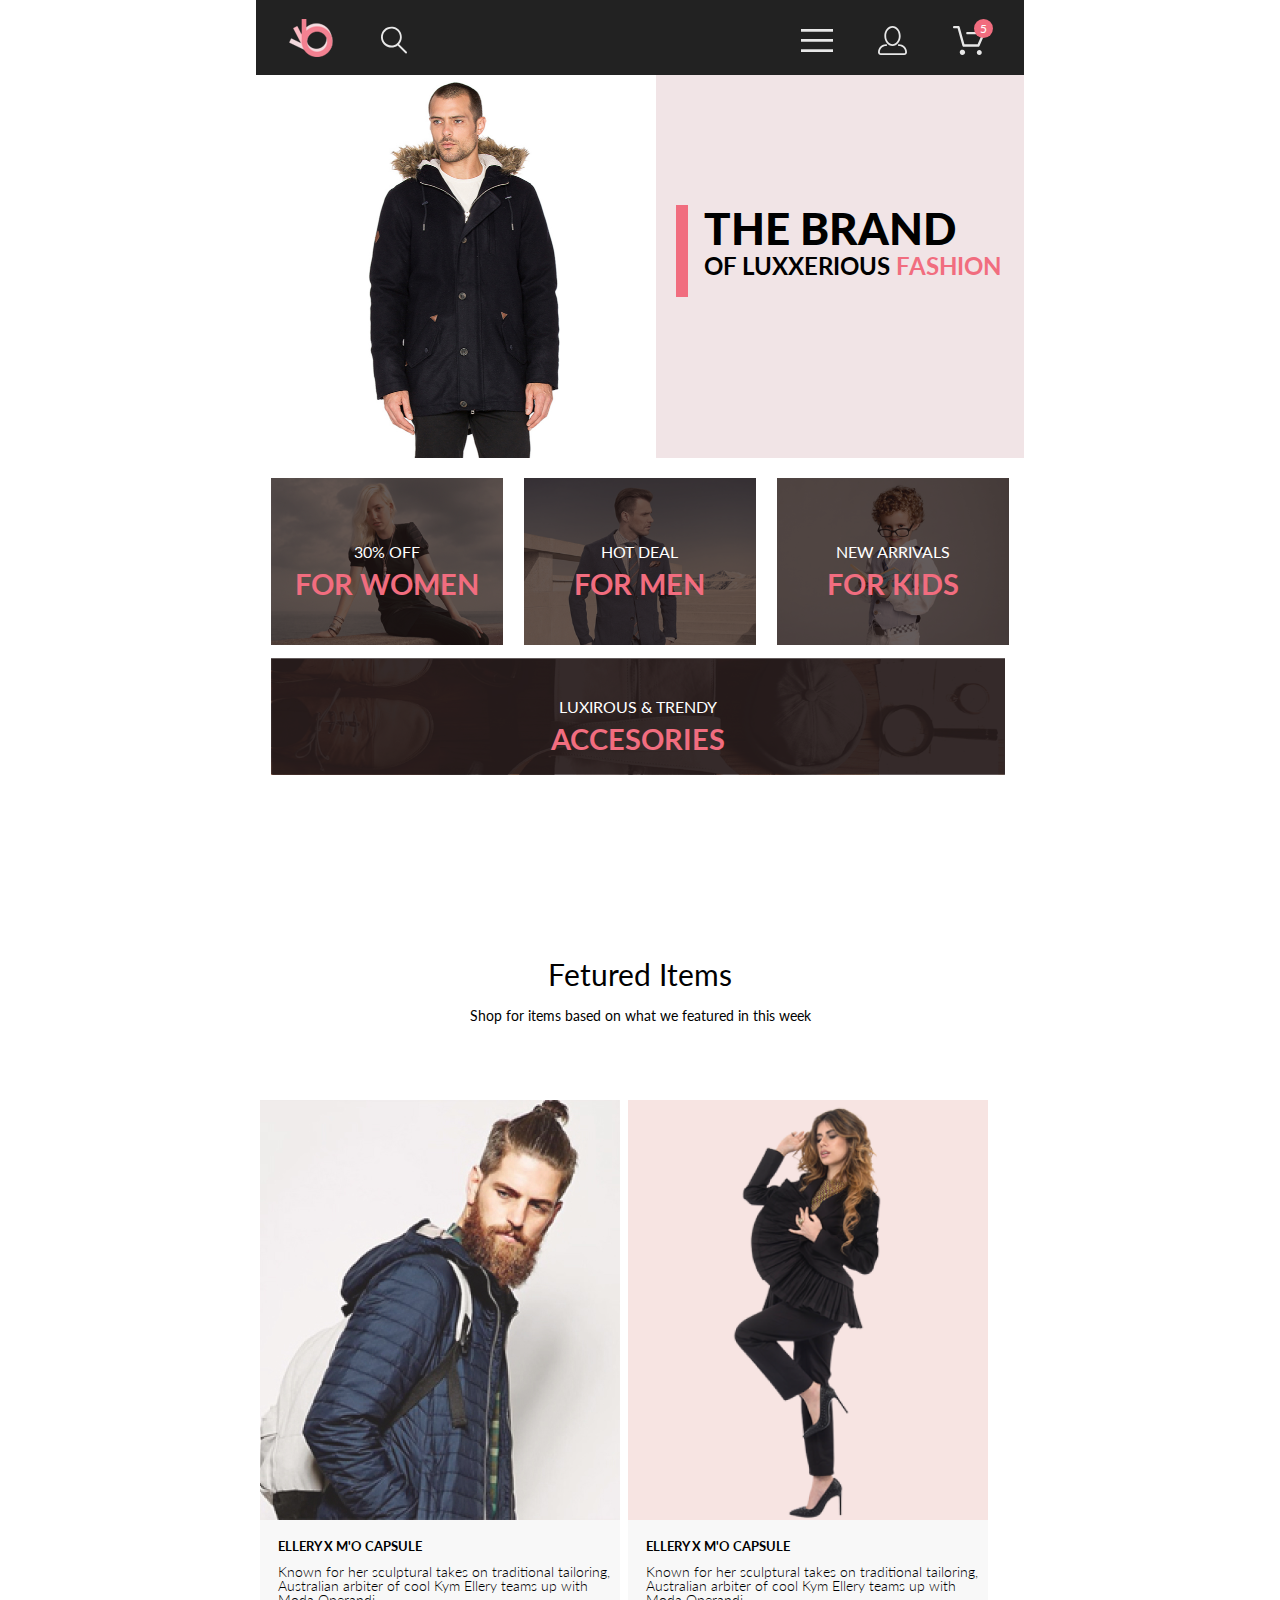
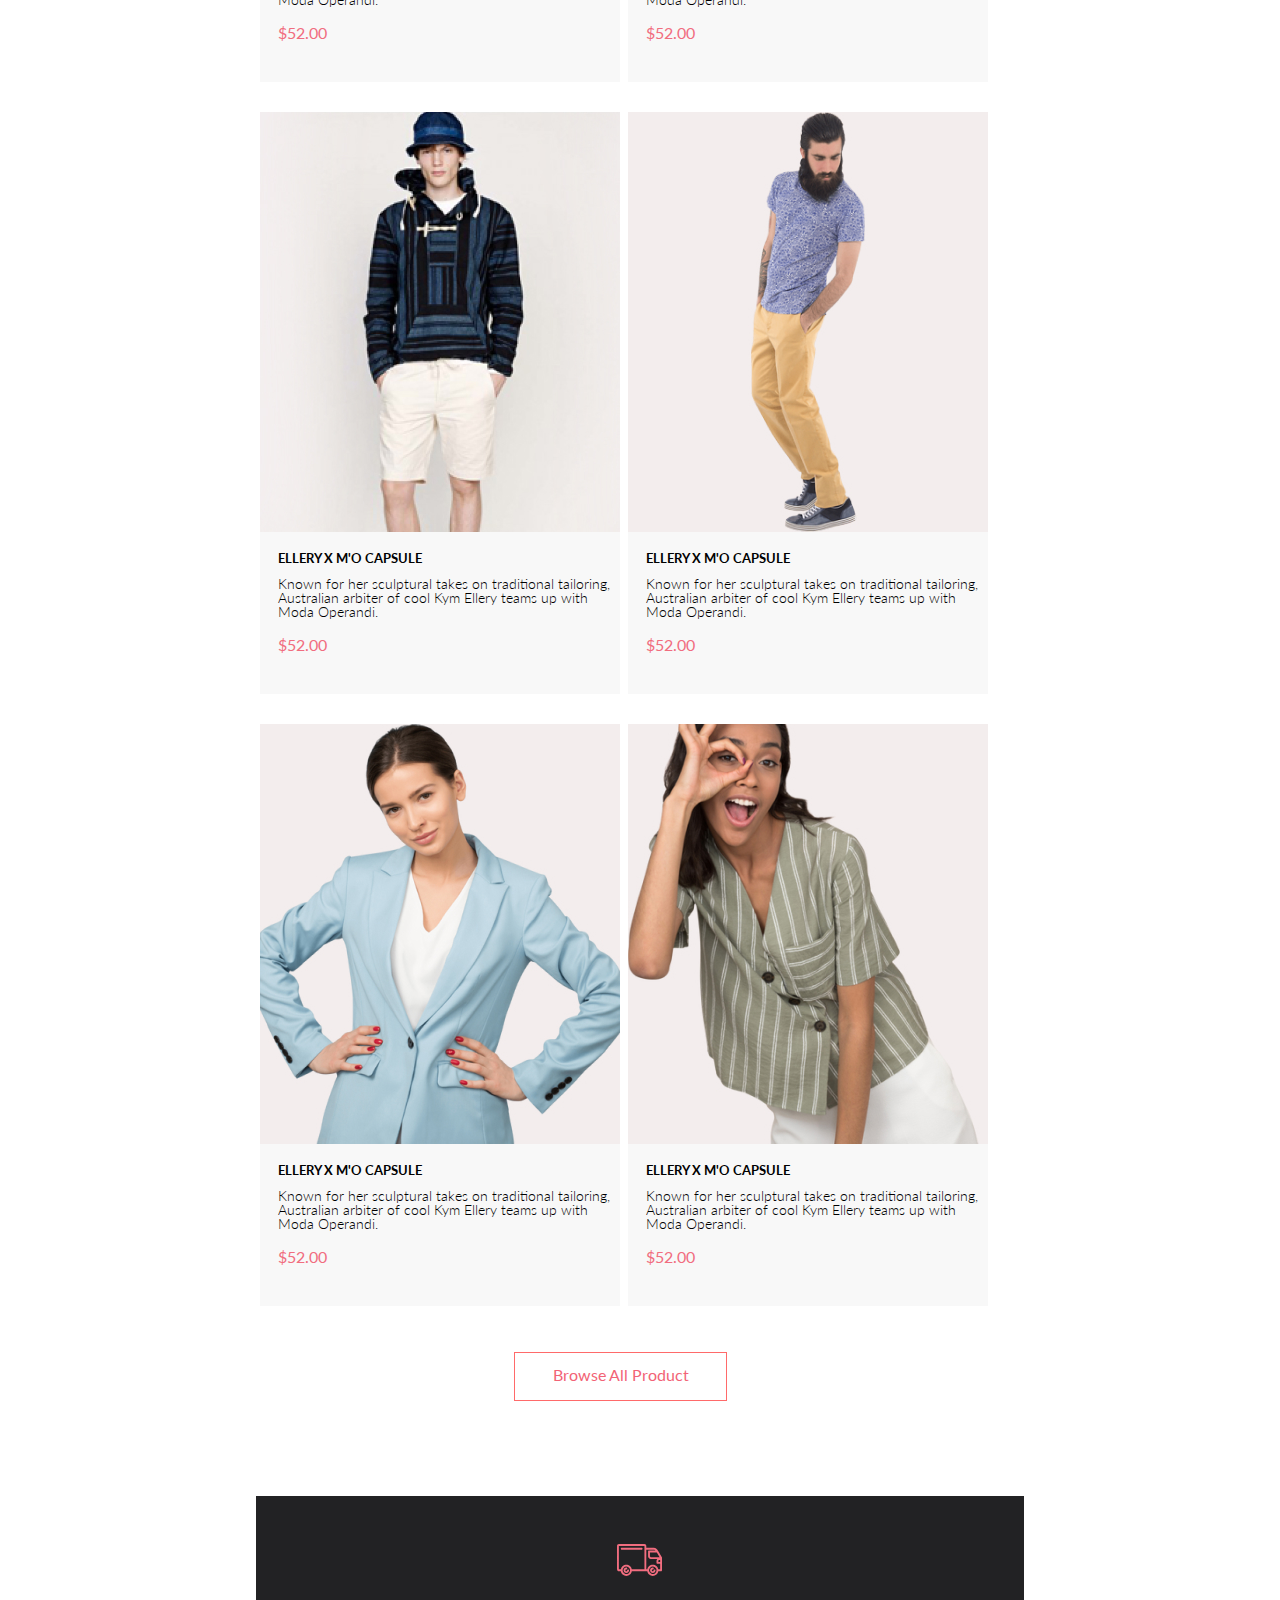
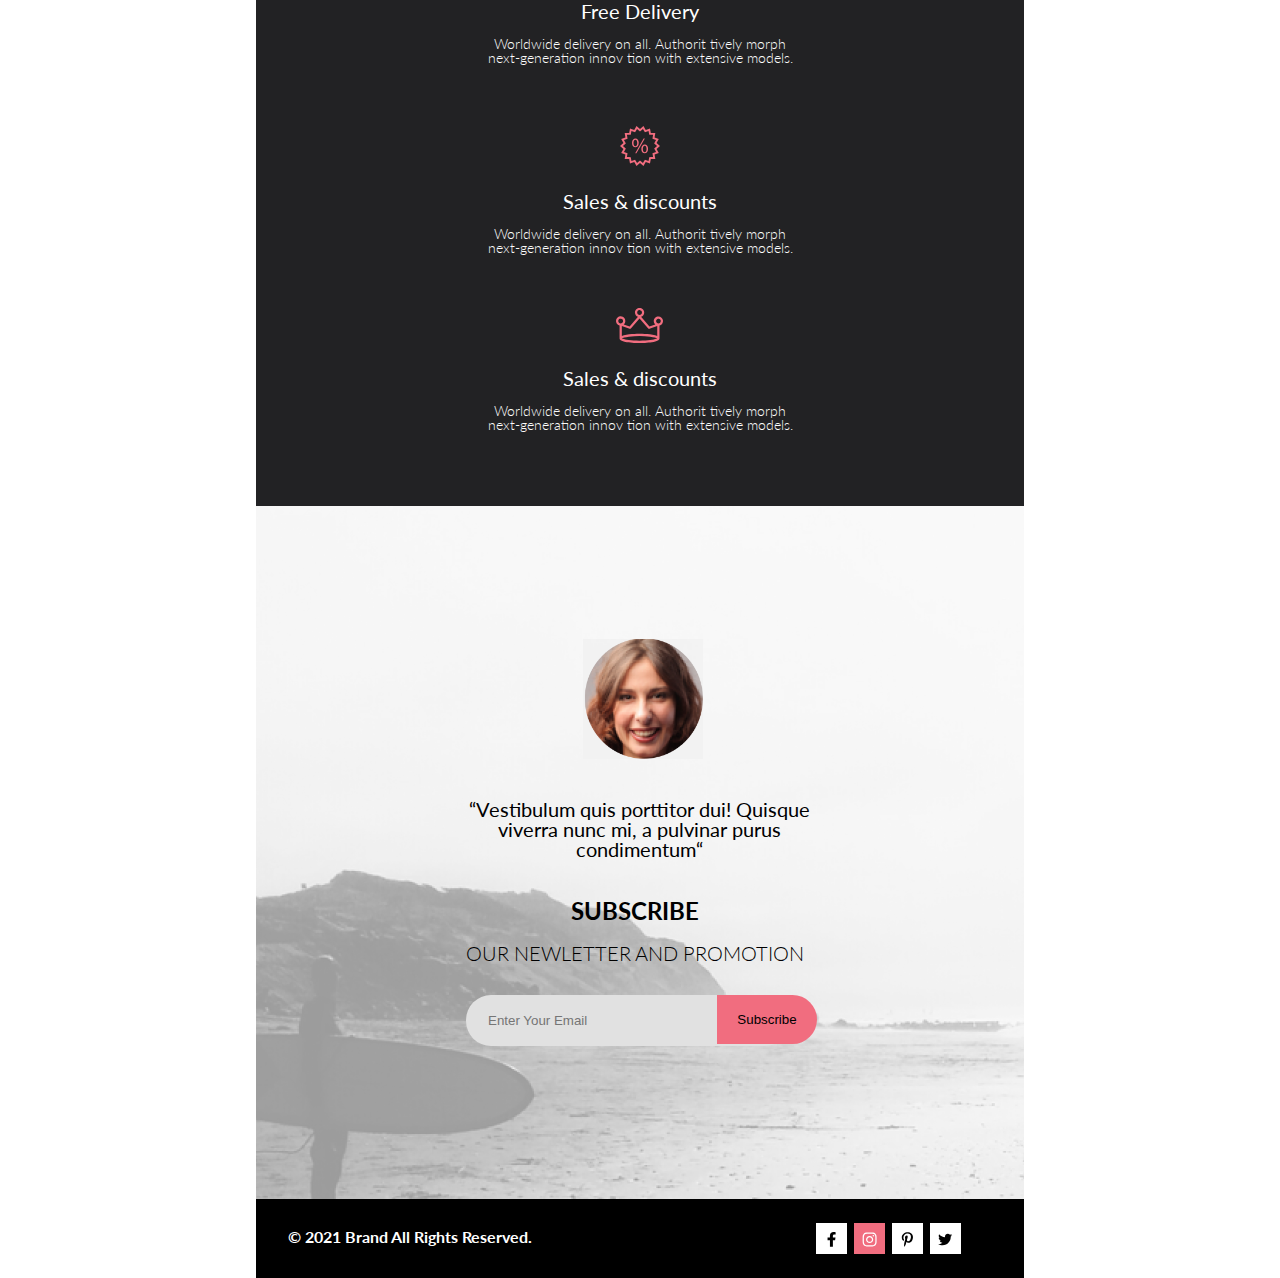
==== commit 30733ac5: "lesson-5" ====
--- a/index.html
+++ b/index.html
@@ -14,7 +14,7 @@
 
 <body>
  <header class="header">
-    <div id="circle"><p class="circle_number">5</p></div> 
+    <div class="circle"><p class="circle_number">5</p></div> 
     <div class="container header_container">  
      
         <div class="logo_header_wrp">    
@@ -28,8 +28,9 @@
         </button>
     </div>
         <ul class="header_menu_list">
-            <li class="header_menu_item"><button class="header_button header_button-mobile"><svg width="32" height="29" viewBox="0 0 32 23" fill="none" xmlns="http://www.w3.org/2000/svg">
-                <path d="M0 23V20.31H32V23H0ZM0 12.76V10.07H32V12.76H0ZM0 2.69V0H32V2.69H0Z" fill="#E8E8E8"/ >
+            <li class="header_menu_item"><button class="header_button header_button-mobile">
+                <svg width="32" height="29" viewBox="0 0 32 23" fill="none" xmlns="http://www.w3.org/2000/svg">
+                <path d="M0 23V20.31H32V23H0ZM0 12.76V10.07H32V12.76H0ZM0 2.69V0H32V2.69H0Z" fill="#E8E8E8"/>
                 </svg>
             </button></li>
             
@@ -45,8 +46,7 @@
             </button></li>
         </ul>        
     
- 
-
+</div>
  <nav class="header_navigation">
     <span class="close"></span>
     <p class="header_navigation_title">menu</p>
@@ -87,7 +87,6 @@
     </ul>
  </nav>
 
-
 </header>
     
  <main class="container-2">
@@ -95,7 +94,7 @@
      <section class="name">
         <img class="name_img" src="img/man_in_coat.jpg" alt="man_in_coat" width="800" height="765">
         <div class="name__content">
-            <h1 class="name__header">The brand<br><span class="name__header-span"> of luxxerious</span><span class="name__header-span_pink"> fashion</span></h1>
+            <h2 class="name__header">The brand<br><span class="name__header-span"> of luxxerious</span><span class="name__header-span_pink"> fashion</span></h2>
         </div> 
         <div class="band"></div>
      </section>
@@ -107,18 +106,16 @@
                 <div class="item">
                     <img src="img/selection_2_index_img-1.jpg" alt="photo" class="selection_stock_img">
                     <div class="bg">
-                        <h1 class="item_text">30% off<br><span class="item_text-span">for women</span></h1>
+                        <h2 class="item_text">30% off<br><span class="item_text-span">for women</span></h2>
                     </div>
                 </div>
             </li>
-
-
 
             <li>
                 <div class="item">
                     <img src="img/selection_2_index_img-2.jpg" alt="photo" class="selection_stock_img">
                     <div class="bg">
-                        <h1 class="item_text">hot deal<br><span class="item_text-span">for men</span></h1>
+                        <h2 class="item_text">hot deal<br><span class="item_text-span">for men</span></h2>
                     </div>
                 </div>
             </li>
@@ -127,16 +124,16 @@
                 <div class="item">
                     <img src="img/selection_2_index_img-3.jpg" alt="photo" class="selection_stock_img ">
                     <div class="bg">
-                        <h1 class="item_text">new arrivals<br><span class="item_text-span">for kids</span></h1>
-                    </div>
+                        <h2 class="item_text">new arrivals<br><span class="item_text-span">for kids</span></h2>
+                    </div></div>
             </li>
 
             <li>
                 <div class="item_bottom">
                 <img src="img/selection_2_index_img-4.jpg" alt="photo" class="selection_stock_img_bottom">
                 <div class="bg_bottom">
-                    <h1 class="item_text_bottom">luxirous & trendy<br><span class="item_text-span">accesories</span></h1>
-                </div>
+                    <h2 class="item_text_bottom">luxirous & trendy<br><span class="item_text-span">accesories</span></h2>
+                </div></div>
             </li>
         </ul>
 
@@ -145,13 +142,10 @@
     <section>
         <div class="selection_FeturedItems_text">
             <p class="fetured_items">Fetured Items</p>
-            <h1 class="fetured_items_text">Shop for items based on what we featured in this week</h1>
+            <h2 class="fetured_items_text">Shop for items based on what we featured in this week</h2>
         </div>
 
-    </section>
-    
-<section class="selection_addcart"
-        <ul class="">
+        <ul class="selection_addcart">
             
             <li >
                
@@ -188,7 +182,7 @@
              </div>
             </li>
            
-            <li >
+            <li>
                 <div class="index-selection_photos">
                     <div class="index-selection_img"><img src="img/selection_3_index_img-3.jpg" alt="photo" width="360" height="420"></div>
                      <div class="index-selection-img_text">
@@ -252,13 +246,13 @@
              </div>
             </li>
         </ul>
-
-
-    <div class="button_browse-div container" >  <p><input type="button" value=" Browse All Product " class="button_browse"></p></div>
+   
+        <div class="button_browse-div container"><a href="product.html" class="button_browse">Browse All Product</a></div>
 
     </section>
 
     <section class="selection-icons">
+        <h2 class="text-none">nothing</h2>
             <ul class="selection-icons_ul container">
                <li> 
                    <div class="selection-icons-container_item">
@@ -299,20 +293,20 @@
 
     <footer class="footer container">
         <div class="footer-back"></div>
-            <img src="img/women.png.png" width="120" height="120" class="footer-back_img">
+            <img src="img/women.png.png" width="120" height="120" class="footer-back_img" alt="women">
             <h1 class="footer-back_text">“Vestibulum quis porttitor dui! Quisque<br>viverra nunc mi, a pulvinar purus<br>condimentum“</h1>
-            <p class="footer-back_sub container">SUBSCRIBE<br><span class="footer-back_sub-span">OUR NEWLETTER AND PROMOTION</span></p>
+            <p class="footer-back_sub container">subscribe<br><span class="footer-back_sub-span">our newletter and promotion</span></p>
 
                     <div class="e-mail_button">
                     <form id="e-mail">
-                        <p><input type="e-mail" placeholder="Enter Your Email" name="e-mail"></p>
+                        <p><input type="email" placeholder="Enter Your Email" name="e-mail"></p>
                     </form>
                     <p><button type="submit" form="e-mail">Subscribe</button></p>
                     </div>
-        </div>
+       
         <div class="footer-back_bottom">
             <h1 class="copyright">© 2021 Brand All Rights Reserved.</h1>
-        </div class="icons-footer"> 
+        <div class="icons-footer"> 
         <ul class="icons-footer">
             <li class="square-white">
                 <svg width="15" height="15" viewBox="0 0 9 15" fill="none" xmlns="http://www.w3.org/2000/svg">
@@ -339,15 +333,8 @@
                     </svg>                    
             </li>
 
-        </ul>
-        </div>
-
-            </li>
-</div>
-</div>
-
-
-
+        </ul>  
+</div></div>
     </footer>
 </body>
 </html>--- a/css/style.css
+++ b/css/style.css
@@ -21,7 +21,7 @@
 
 }
 
-#circle {
+.circle {
         width: 19px;
         height: 19px;
         border-radius: 25px;
@@ -66,6 +66,10 @@
     fill: #6F6E6E;
 }
 
+.form_input-text {
+    padding-left: 10px;
+}
+
 button:active, button:focus {
     outline: none;
   }
@@ -85,8 +89,7 @@
     background-color: #FFFFFF;
     width: 232px;
     height: 764px;
-    margin-top: 840px;
-    margin-left: 1155px;
+   right: 0;
     z-index: 1;
 }
 
@@ -276,7 +279,7 @@
 }
 
 .selection_addcart {
-   height: 800px;
+   height: 1192px;
     display: flex;
     margin-left: 240px;
     margin-right: 240px;
@@ -318,21 +321,22 @@
     display: flex;
     justify-content: center;
     width: 211px;
-    height: 47px;
+    height: 33px;
     border: 1px solid #FF6A6A ;
     color: #F26376;
     text-align: center;
     background-color: white;
+    text-decoration: none;
+    padding-top: 14px;
+}
+
+.button_browse-div {
+    margin:48px 695px 95px 693px;
 }
 
 .button_browse:hover {
     background-color: #F16D7F;
     color: white;
-}
-
-.button_browse-div {
-margin-left: 450px;
-margin-top: 48px;
 }
 
 
@@ -406,7 +410,7 @@
         width: 1600px;
         height: 341px;
         background-color: #222224;
-        margin-top: 620px;
+
         list-style-type: none;
         display: inline-block;
     }
@@ -497,9 +501,9 @@
     display: flex;
     justify-content: space-between;
     width: 145px;
-    margin-top: 24px;
-    margin-left: 1222px;
-    position: relative;
+    position: absolute;
+    padding-left: 655px;
+    margin-top: -11px;
 }
 
 
@@ -610,7 +614,7 @@
     font-weight: 300;
     font-size: 24px;
     color: black;
-    line-height: 40px;
+    line-height: 36px;
 
 }
 .registration-block_list > li{
@@ -653,6 +657,7 @@
     .registration-block_information {
     float:right;
     width:652px;
+    margin-top: 31px;
     }
 
     
@@ -682,11 +687,6 @@
 }
     .registration-block-form_button:hover + .arrow { 
         display: block;}
-
-
-
-
-
 
         .index-selection_photos {
             position:relative;
@@ -876,7 +876,7 @@
             margin-left: 20px;
         }
           
-        input[type="e-mail"] {
+        input[type="email"] {
             width:300px;
             height:49px;
              background-color:#E1E1E1;
@@ -916,49 +916,9 @@
               position:absolute;
           }
           
-          input[type="name"]{
-              width: 360px;
-              height:45px;
-              margin-top: 20px;
-              border: 1px solid #A4A4A4;
-          }
-
-          input[type="radio"] {
-            display: none;
-          }
-
-          .checkbox-gender {
-              display: flex;
-              width:150px;
-              justify-content: space-between;
-              margin-top: 31px;
-              margin-left: 27px;
-          }
-          .label-radio{
-              position: relative;
-          }
-
-          .label-radio::before{
-              width: 17px;
-              height: 17px;
-              border: 1px solid #A4A4A4;
-              content: '';
-              position: absolute;
-              left: -27px;
-              border-radius: 50%;
-          }
-
-          input[type="radio"]:checked+.label-radio::before{
-              background:  #F16D7F;
-          }
-
-        
-
-
-
-
+         
+          
           .registration-block-form_title {
-          
           font-weight: 300;
           font-size: 16px;
           color: black;
@@ -986,15 +946,110 @@
             border: 1px solid #A4A4A4;
         }
 
-        .registration-ps {
-            color: #B1B1B1;
-            font-weight: 300;
-            font-size: 13px;
-            margin-top: 15px;
-
-        }
-
-
+        
+
+
+        .text-none {
+            display: none;
+        }
+
+        
+#other {
+    display: none;
+}
+
+.main_registration {
+    margin-top: 64px;
+    height: 611px;
+    width: 1600px;
+}
+
+.forms_block {
+    width: 359px;
+    height: 438px;
+    float:left;
+    position: relative;
+    margin-left: 230px;
+}
+
+.loyalty_block {
+    width: 652px;
+    height: 334px;
+    float:right;
+    position: relative;
+    margin-right: 230px;
+}
+
+.forms_block-title {
+    font-size: 16px;
+    font-weight: 300;
+    line-height: 19px;
+    color:#222222;
+    padding-bottom: 20px;
+}
+
+.forms_block-form input {
+    width: 337px;
+    height: 45px;
+    border: 1px solid #A4A4A4;
+}
+
+.forms_block_form-padding {
+    padding-top: 21px;
+}
+
+input[type="radio"] {
+    display: none;
+  }
+
+  .checkbox-gender {
+      display: flex;
+      width:150px;
+      justify-content: space-between;
+      padding-top: 31px;
+      padding-left: 27px;
+      padding-bottom: 35px;
+
+  }
+  .label-radio{
+      position: relative;
+  }
+
+  .label-radio::before{
+      width: 17px;
+      height: 17px;
+      border: 1px solid #A4A4A4;
+      content: '';
+      position: absolute;
+      left: -27px;
+      border-radius: 50%;
+  }
+
+  input[type="radio"]:checked+.label-radio::before{
+      background:  #F16D7F;
+  }
+
+  .otst input {
+      padding-left: 30px;
+  }
+
+  input[type="text"] {
+      padding-left: 17px;
+  }
+
+  input[type="password"] {
+    padding-left: 17px;
+}
+
+.registration-ps {
+    color: #B1B1B1;
+    font-weight: 300;
+    font-size: 13px;
+    margin-top: 15px;
+}
+  
+
+ 
 
 
 @media (max-width: 1599px) {
@@ -1002,7 +1057,7 @@
         width: 768px;
     }
 
-    #circle {
+    .circle {
        margin-left: 93.5%; 
     }
 
@@ -1015,8 +1070,8 @@
     }
 
     .name_img {
-        width: calc(800px * 0.5);
-        height: calc(765px * 0.5);
+        width: 400px;
+        height: 382.5px;
     }
 
     .name__content {
@@ -1084,6 +1139,7 @@
 
     .selection_FeturedItems_text {
         margin-top: 154px;
+        margin-bottom: 48px;
      }
 
      .index-selection_photos {
@@ -1097,14 +1153,14 @@
      }
 
     .button_browse-div {
-    margin-top: 32px;
+    margin-top: 660px;
+    margin-bottom: 95px;
     margin-left: 258px;
     }
 
      .selection-icons{
         width: 768px;
         height: 610px;
-        margin-top: 1180px;
     }
 
     .selection-icons-container_item {
@@ -1130,7 +1186,12 @@
     }
 
     .icons-footer {
-        margin-left: 588px;
+    display: flex;
+    justify-content: space-between;
+    width: 145px;
+    position: absolute;
+    padding-left: 280px;
+    margin-top: -11px;
     }
 
     .footer-back {
@@ -1155,18 +1216,102 @@
     .footer-back_sub {
          margin-top: -300px;
          margin-left: 10px;
+         text-transform: uppercase;
          
     }
  
     .footer-back_sub-span {
      margin-left: -250px;
-     margin-top: 15px;
+     text-transform: uppercase;
+     
     }
  
     .e-mail_button {
         margin-left: 210px;
         margin-top: -204px;
     }
+
+    .registration-title_text, .registration_title {
+        width: 768px;
+    }
+
+    .registration-title_text {
+        padding-left: 16px;
+    }
+
+    .registration-block {
+        width: 768px;
+    }
+
+    .registration-block_title, .registration-block_text {
+        font-size: 16px;
+    }
+
+    .registration-block_text {
+        width: 354px;
+    }
+
+   .registration-block_information {
+    float:right;
+    width:354px;
+    }
+
+
+      #other {
+        display: block;
+    }
+
+    .checkbox-gender  {
+        width:208px;
+
+    }
+    .registration-block_list li {
+        font-size: 16px;
+    }
+    .registration-block_list{
+        width: 311px;
+        margin-top: 32px;
+        list-style: none;
+        font-weight: 300;
+        font-size: 24px;
+        color: black;
+        line-height: 36px;
+    
+    }
+
+   .registration-block_form {
+       margin-left: 16px;
+   }
+
+   .main_registration {
+    margin-top: 40px;
+    height: 611px;
+    width: 768px;
+}
+
+.forms_block {
+    width: 359px;
+    height: 438px;
+    float:left;
+    position: relative;
+    margin-left: 16px;
+}
+
+.loyalty_block {
+    width: 354px;
+    margin-right: 16px;
+}
+
+.registration-block_title, .registration-block_text, .registration-block_list {
+    font-size: 16px;
+}
+
+.registration-block_list li {
+    line-height: 19px;
+}
+
+
+   
 }
     
 @media (max-width: 767px) {
@@ -1174,7 +1319,7 @@
         width: 375px;
     }
 
-    #circle {
+    .circle {
        margin-left: 91.5%; 
     }
 
@@ -1204,8 +1349,6 @@
         margin-left: 30px;
         margin-top: 130px;
     }
-
-    
 
     .selection_stock_img {
         width: 344px;
@@ -1244,7 +1387,6 @@
 
      .selection-icons{
         width: 375px;
-        margin-top: 3016px;
        
     }
 
@@ -1255,9 +1397,11 @@
     }
 
     .button_browse-div {
-        margin: 0 auto;
-        margin-left: 50px;
-        }
+        margin-top: 2482px;
+            margin-bottom: 96px;
+            margin-left: 74px;
+        }
+       
 
         .footer-back_bottom {
             width: 375px;
@@ -1266,11 +1410,7 @@
     
         .footer {
             width: 375px;
-           
-        }
-    
-        
-       
+        }
     
         .footer-back {
             width: 375px;
@@ -1327,12 +1467,51 @@
 
         .copyright {
             margin-left: 62px;
-            margin-top: 115px;
+            margin-top: 100px;
         }
 
         .icons-footer {
-            margin-left: 114px;
-            margin-top: 43px;
-        }
+            display: flex;
+            justify-content: space-between;
+            width: 145px;
+            position: absolute;
+            padding-left: 57px;
+            margin-top: -43px;
+        }
+
+        .registration-title_text, .registration_title {
+            width: 375px;
+        }
+
+        .registration-title_text {
+            padding-left: 0px;
+            text-align: center;
+        }
+
+        .main_registration {
+            height: 1000px;
+            width: 375px;
+        }
+        
+        .forms_block {
+            width: 359px;
+            height: 567px;
+            margin-left: 8px;
+            
+        }
+
+        .loyalty_block {
+            width: 358px;
+            height: 334px;
+            margin-right: 8px;
+        }
+        
+
+
        
+
+        
+    
+       
+
     }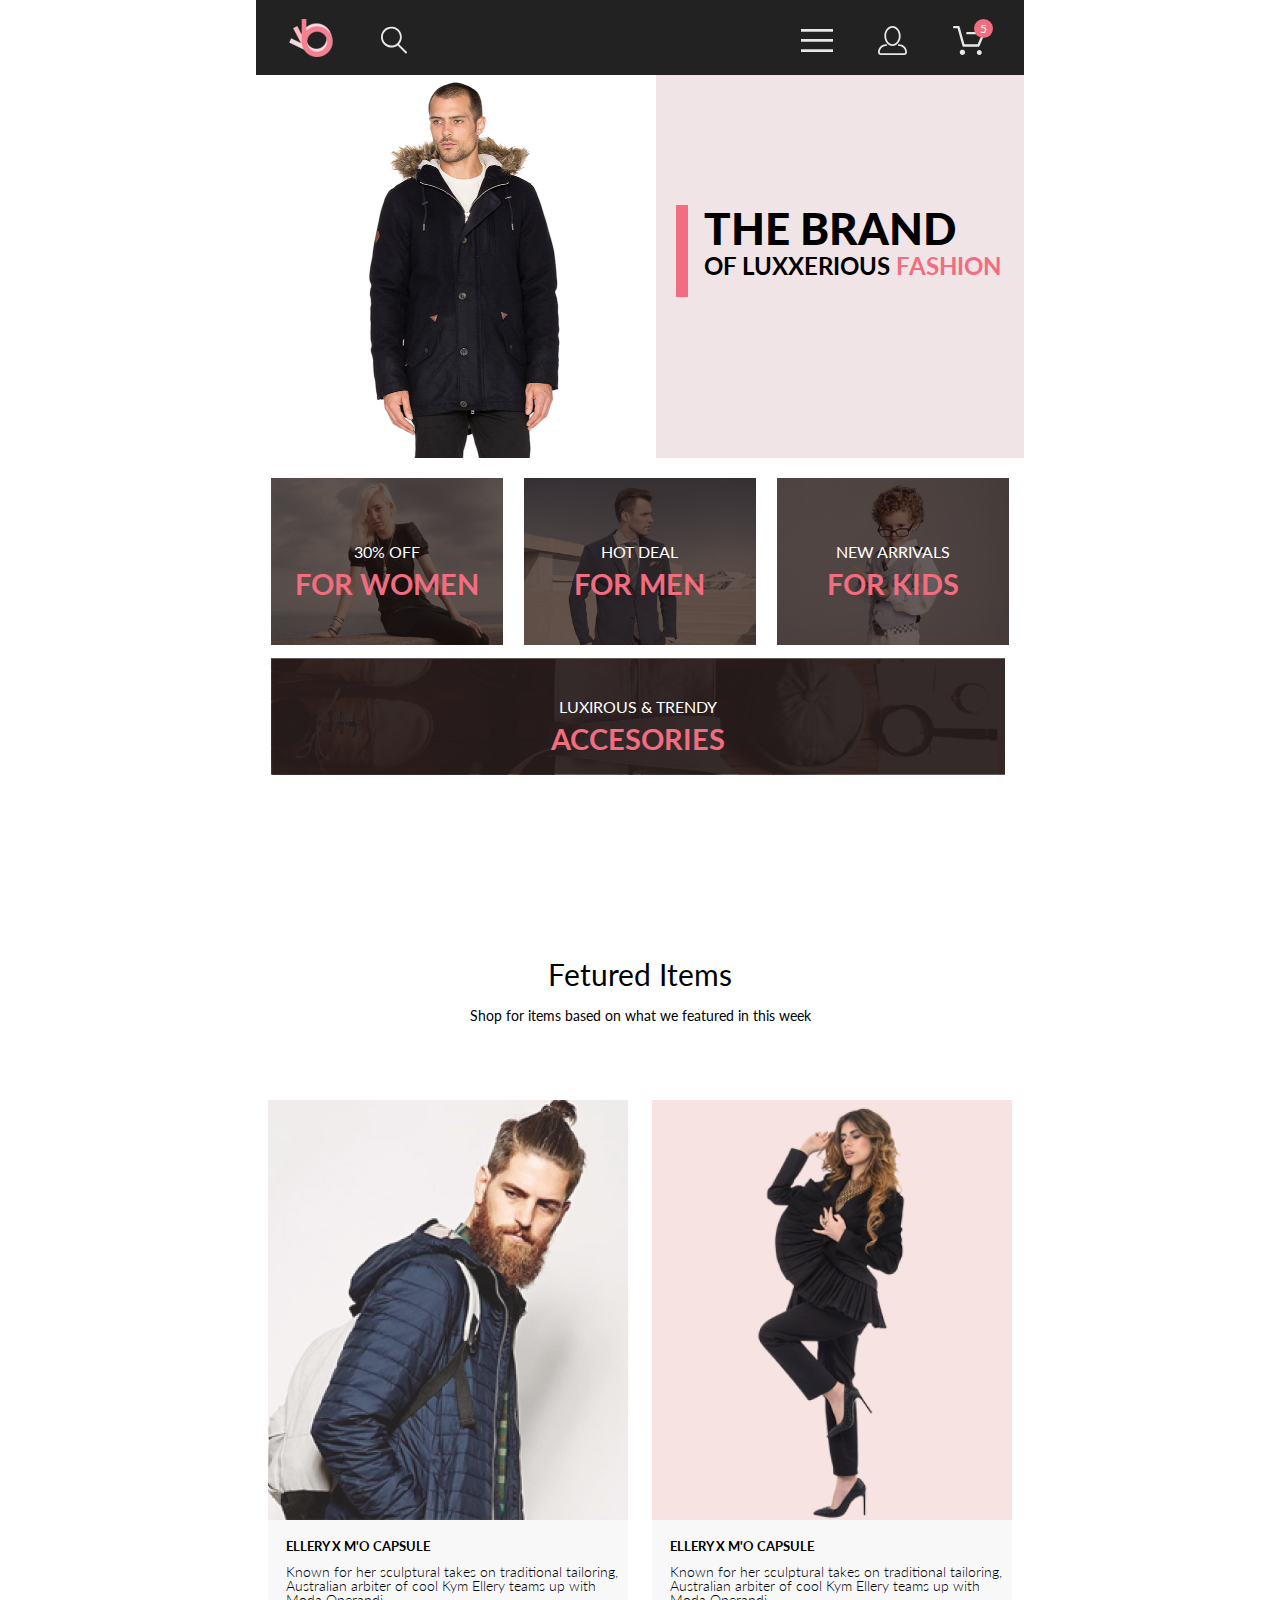
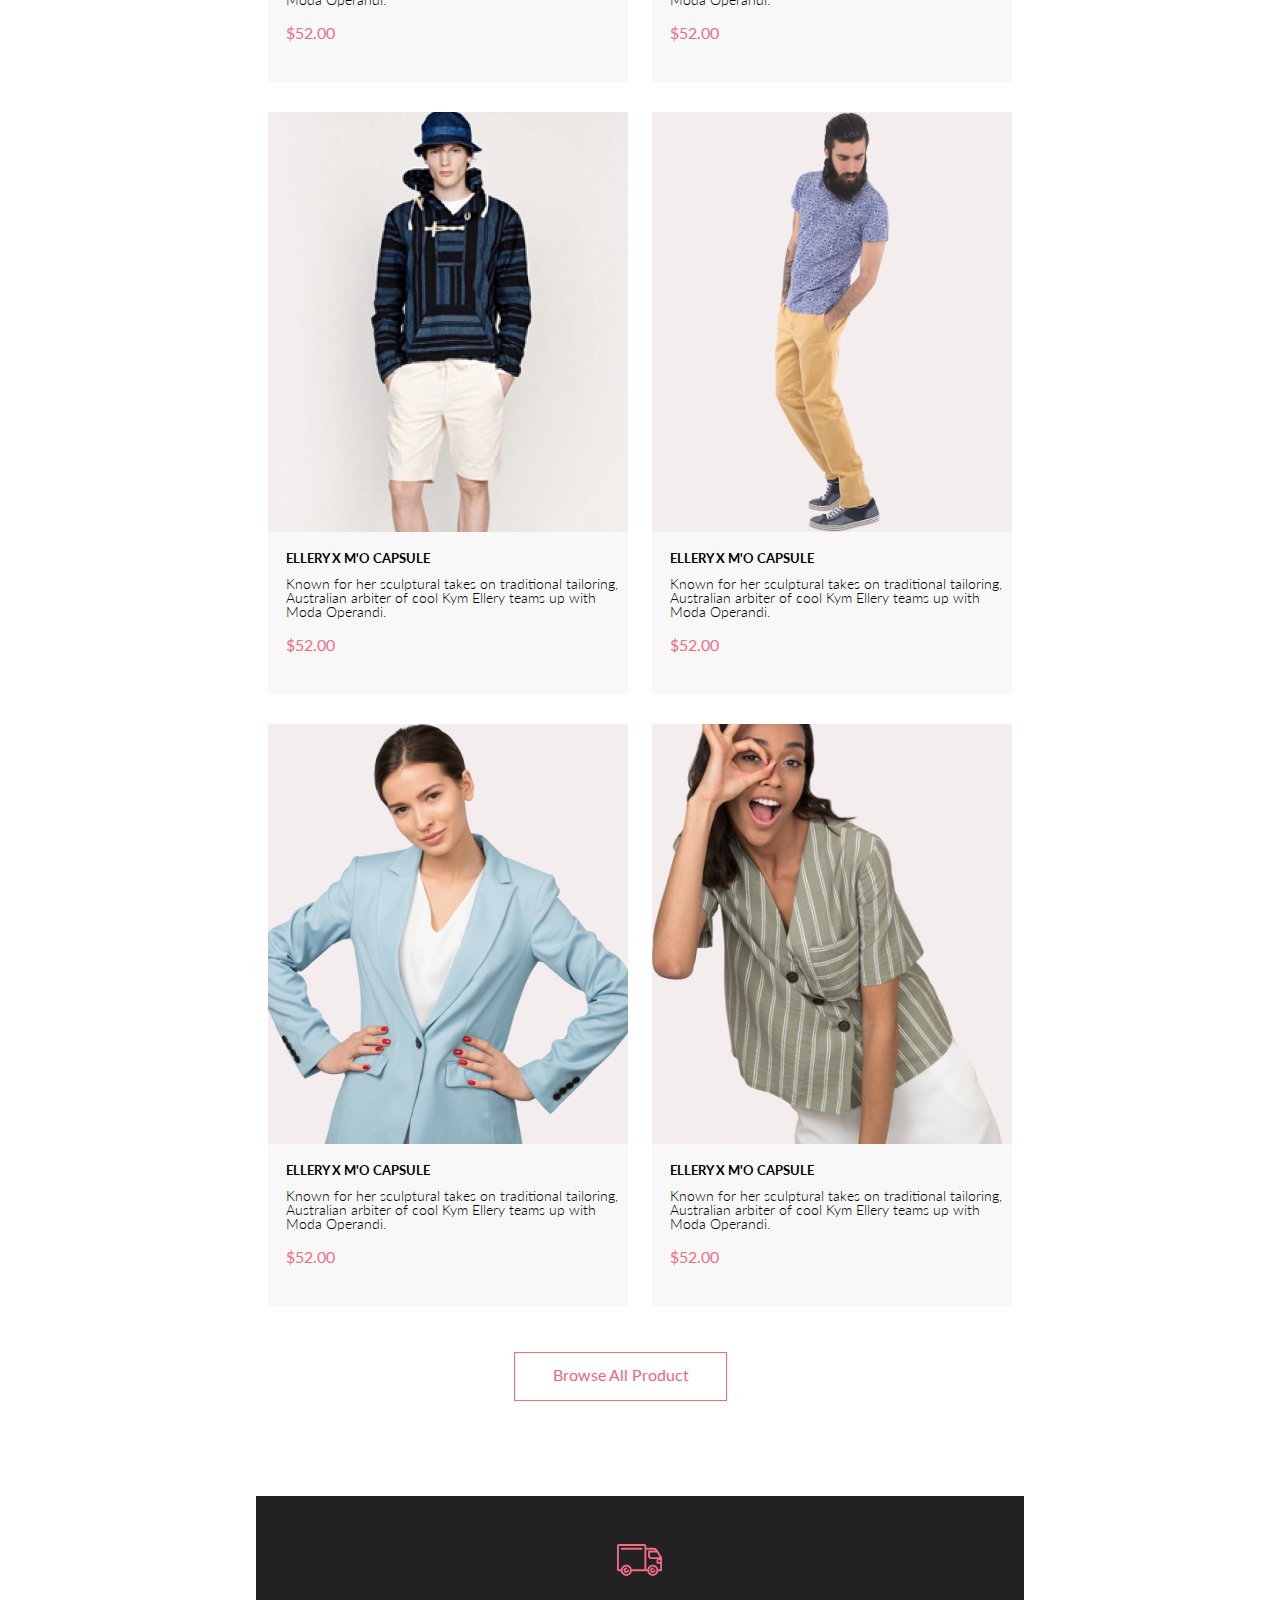
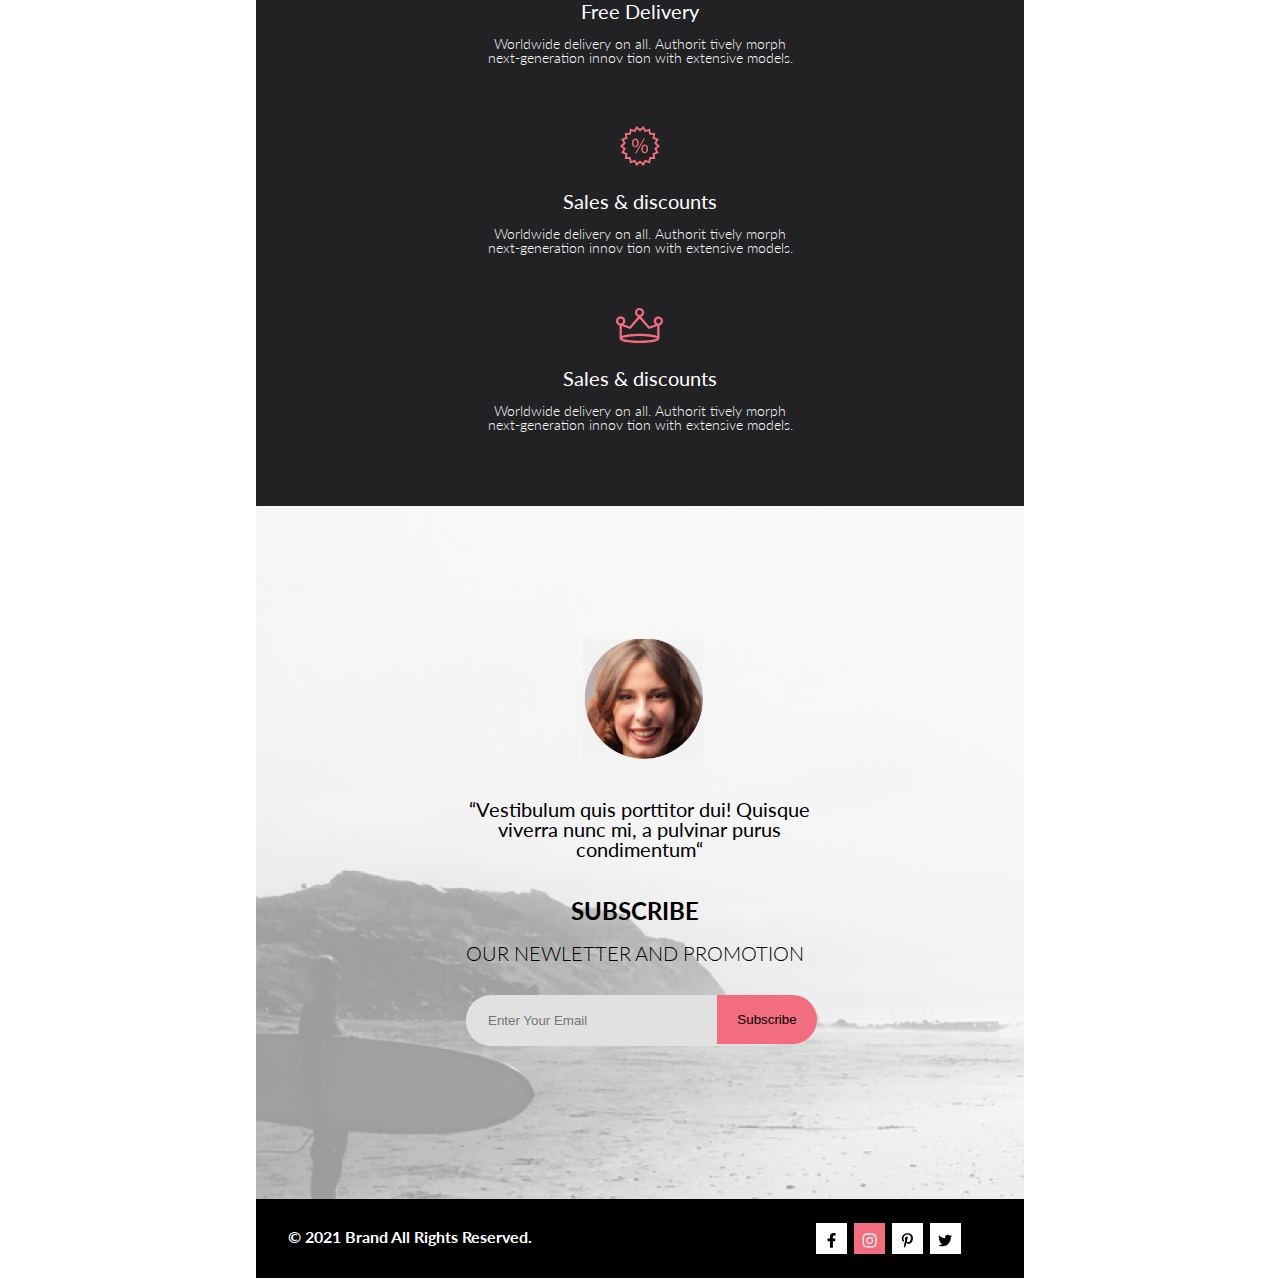
==== commit 8ab28efa: "Сделана страница Cart(мобильный адаптив не доделала) и product(адаптив (c мобильным возникли проблем" ====
--- a/index.html
+++ b/index.html
@@ -252,6 +252,7 @@
     </section>
 
     <section class="selection-icons">
+    
         <h2 class="text-none">nothing</h2>
             <ul class="selection-icons_ul container">
                <li> 
@@ -287,8 +288,8 @@
 
             </ul>
     
-    
-    </section>
+        </div>
+
  </main>
 
     <footer class="footer container">
--- a/css/style.css
+++ b/css/style.css
@@ -31,6 +31,16 @@
         margin-top: 19px;
 }
 
+.circleboots {
+    width: 19px;
+    height: 19px;
+    border-radius: 25px;
+    background: #F16D7F;
+    position: absolute;
+    margin-left: 1342px;
+    margin-top: 21px;
+}
+
 .circle_number {
     color: white;
     text-align: center;
@@ -280,6 +290,8 @@
 
 .selection_addcart {
    height: 1192px;
+   width: 1140px;
+   margin: 0 auto;
     display: flex;
     margin-left: 240px;
     margin-right: 240px;
@@ -289,6 +301,7 @@
     list-style-type: none;
     justify-content: space-between;
     position: relative;
+    
 }
 
 .text_ellery {
@@ -428,6 +441,7 @@
     margin-top: 103px;
     margin-right: 230px;
     text-align: center;
+    width: 1140px;
 }
 
 .selection-icons-container_item-title {
@@ -480,29 +494,36 @@
 
 .square-white {
     width: 31px;
-    height: 22px;
+    height: 31px;
     background: white;
     text-align: center;
     vertical-align: middle;
-    padding-top: 9px;
+    
+}
+
+.square-white  svg {
+   margin-top: 10px;
+}
+
+.square-pink  svg {
+    padding-top: 10px;
 }
 
 .square-pink {
     width: 31px;
-    height: 22px;
+    height: 31px;
     background: #F16D7F;
     text-align: center;
-    padding-top: 9px;
-    
-
-}
+    vertical-align: middle;
+}
+
 
 .icons-footer {
     display: flex;
     justify-content: space-between;
     width: 145px;
     position: absolute;
-    padding-left: 655px;
+    margin-left: 655px;
     margin-top: -11px;
 }
 
@@ -786,18 +807,158 @@
           }
 
           .container-block_information {
-              background-color: yellowgreen;
               width: 360px;
-              height: 690px;
+              height: 400px;
               float:right;
               
           }
 
+         .container-block_information-forms {
+             width: 360px;
+             height: 175px;
+         }
+
+         .container-block_information-forms ::placeholder{
+             color: #222222;
+             font-size: 13px;
+         }
+
+         .container-block_information-form-Bang ::placeholder {
+             color: #B1B1B1;
+             font-size: 13px;
+
+         }
+
+         .container-block_information-form input{
+            width: 337px;
+            height: 45px;
+            border: 1px solid #A4A4A4;  
+            margin-top: 21px;      
+         }
+
+         .cart_forms-button {
+             width: 100px;
+             height: 34px;
+             border: 1px solid #A4A4A4;
+             background-color: transparent;
+
+             margin-top: 24px;
+
+             text-transform: uppercase;
+             font-size: 11px;
+         }
+
+         .container-block-information-cart-button {
+             width: 273px;
+             height: 50px;
+             background-color: #F16D7F;
+             border: none;
+
+             margin-top: 39px;
+             margin-left: 44px;
+
+             text-transform: uppercase;
+             font-size: 16px;
+             color: white;
+         }
+
           .container-block_carts {
-              background-color: red;
               width: 652px;
               height: 690px;
-          }
+              float: left;
+          }
+
+          .container-block_carts-inheat {
+              width: 652px;
+              height: 306px;
+              box-shadow: 0.4em 0.4em 5px rgba(122,122,122,0.5);
+
+              display: flex;
+              justify-content: space-between;
+          }
+
+          .container-block_carts-inheat-text, .container-block_carts-stripped-text{
+            width: 200px;
+            height: 250px;
+            padding-right: 150px;
+            padding-top: 22px;
+
+          }
+
+          .container-block_carts-inheat-title {
+              text-transform: uppercase;
+              font-size: 24px;
+              font-weight: 400;
+              line-height: 28.8px;
+              padding-bottom: 36px;
+          }
+
+          .container-block_carts-inheat-price, .container-block_carts-inheat-color, .container-block_carts-inheat-size, .container-block_carts-inheat-quantity {
+              font-size: 22px;
+              line-height: 26.4px;
+              font-weight: 400;
+              text-transform: capitalize;
+              padding-top: 6px;
+              
+          }
+
+          .container-block_carts-inheat-price span {
+              color:#F16D7F;
+              text-transform: uppercase;
+          }
+
+          .container-block_carts-inheat-quantity-count {
+            position: absolute;
+            width: 44px;
+            height: 20px;
+            border: 1px solid #A4A4A4;
+            text-align: center;
+            padding-top: 4px;
+
+            margin-top: -26px;
+            margin-left: 120px;
+          }
+
+
+
+          .container-block_carts-stripped {
+            width: 652px;
+            height: 306px;
+            margin-top: 40px;
+            box-shadow: 0.4em 0.4em 5px rgba(122,122,122,0.5);
+
+            display: flex;
+            justify-content: space-between;
+        }
+
+        .cart_button-clear {
+            width: 235px;
+            height: 50px;
+            border: 1px solid #A4A4A4;
+            background-color: transparent;
+            
+            text-transform: uppercase;
+            font-weight: 300;
+            font-size: 14px;
+        }
+
+        .cart_button-continue {
+            width: 225px;
+            height: 50px;
+            border: 1px solid #A4A4A4;
+            background-color: transparent;
+
+           text-transform: uppercase;
+            font-weight: 300;
+            font-size: 14px;
+        }
+
+        .cart-buttons {
+            display: flex;
+            justify-content: space-between;
+
+            margin-top: 72px;
+        }
 
           .container_block {
             margin-top: 64px;
@@ -818,7 +979,7 @@
             position:absolute;
             width: 360px;
             height: 214px;
-            bottom: 300px;
+            margin-top: 140px;
          }
 
          .container-block-information-cart_line {
@@ -830,18 +991,6 @@
              margin-top: 21px;
          }
           
-        .ontainer-block-information-cart_button {
-            width: 273px;
-            height: 50px;
-            background-color: #F16D7F;
-            font-weight: 300px;
-            color: white;
-            text-transform: uppercase;
-            font-size: 16px;
-            border: none;
-            margin-left: 44px;
-            margin-top: 42px;
-        }
 
         .container-block-information-cart_text {
             font-weight: 400;
@@ -897,7 +1046,7 @@
     outline: none;
 }
 
-          button[type="submit"] {
+          .e-mail_button button[type="submit"] {
             width:100px;
             height:49px;
             border-radius: 0 25px 25px 0;
@@ -1033,6 +1182,7 @@
       padding-left: 30px;
   }
 
+
   input[type="text"] {
       padding-left: 17px;
   }
@@ -1047,7 +1197,175 @@
     font-size: 13px;
     margin-top: 15px;
 }
-  
+
+.btn-outline-pink {
+    width: 211px;
+    height: 47px;
+    border: 1px solid #FF6A6A;
+    border-radius: 0px;
+    color:  #FF6A6A;
+    
+}
+
+.product_title  {
+    background-color: #F8F3F4;
+    width: 1600px;
+    height: 148px;
+    margin: 0 auto;
+}
+
+.product-title_text {
+font-weight: 400;
+font-size: 24px;
+color: #F16D7F;
+text-transform: uppercase;
+padding-top: 58px;
+position: relative;
+}
+
+.breadcrumb-item {
+    font-weight: 700;
+    font-size: 14px;
+    color: #636363;
+    text-transform: uppercase;
+    text-decoration: none; 
+}
+
+.breadcrumb-item:hover {
+    color: #F16D7F;
+}
+
+.breadcrumb-item:active {
+    color: #F16D7F;
+}
+
+.breadcrumb-div{
+    position: absolute;
+    margin-left: 1161px;
+    margin-top: -20px;    
+}
+
+
+.header_navigation_bootstrap {
+    display: none;
+}
+
+.section-carousel {
+    width: 1600px;
+    margin: 0 auto;
+    height: 777px;
+}
+
+.carousel-item-background {
+    width: 1600px;
+    height: 700px;
+    background-color: #F7F7F7;
+}
+
+.carousel-item-img{
+    width: 597px;
+    height: 700px;
+    display:block;
+    margin: 0 auto;
+}
+
+.card-womencol {
+    background-color:#FFFFFF;
+    border: 1px solid #F7F7F7;
+    width: 1141px;
+    height: 601px;
+    position: absolute;
+    z-index: 1;
+    margin-top: -100px;
+
+    text-align: center;
+    padding-left: 292px;
+    padding-right: 294px;
+    padding-top: 64px;
+}
+
+.dropdown-text {
+    text-transform: uppercase;
+    font-size: 14px;
+    font-weight: 400;
+    line-height: 16.8px;
+    color: #636363;
+    text-decoration: none; 
+
+}
+
+
+
+.card-womencol_h1 {
+    text-transform: uppercase;
+    font-size: 14px;
+    color: #F16D7F;
+    font-weight: 300;
+    line-height:  16.8px;
+}
+
+.card-womencol_pink-band {
+    width: 63px;
+    height: 3px;
+    border: none;
+    background-color: #EF5B70;
+    margin-top: 12px;
+    margin-left: 0px;
+    margin-left: 250px;
+}
+
+.card-womencol_moschino {
+    text-transform: uppercase;
+    font-size: 18px;
+    color: #4D4D4D;
+    font-weight: 300;
+    line-height:  21.6px;
+    padding-top: 12px;
+
+}
+
+.card-womencol_text {
+    padding-top: 48.5px;
+    font-size: 14px;
+    color: #5E5E5E;
+    font-weight: 300;
+    line-height:  16.8px;
+}
+
+.card-womencol_price {
+    text-transform: uppercase;
+    font-size: 24px;
+    color: #EF5B70;
+    font-weight: 300;
+    line-height:  28.8px;
+    padding-top: 32px;
+    padding-bottom: 64px;
+}
+
+.card-womencol_gray-band {
+    width: 641px;
+    height: 0px;
+    border: 1px solid #EAEAEA;
+    margin-left: -40px;
+}
+
+.navbar {
+    padding-top: 65px;
+    margin-left: 60px;
+    padding-bottom: 49px;
+}
+
+.section_addcards {
+    position: relative;
+    margin-left: -240px;
+   margin-top: 644px;
+    width: 1116px; 
+}
+
+.footer-boost {
+    margin-top: -500px;
+}
+
 
  
 
@@ -1059,6 +1377,16 @@
 
     .circle {
        margin-left: 93.5%; 
+    }
+
+    .circleboots {
+        width: 19px;
+        height: 19px;
+        border-radius: 25px;
+        background: #F16D7F;
+        position: absolute;
+        margin-left: 707px;
+        margin-top: 21px;
     }
 
     .container {
@@ -1150,6 +1478,7 @@
          margin-left: 16px;
          margin-right: 16px;
          justify-content: space-around;
+         width: 768px;
      }
 
     .button_browse-div {
@@ -1190,7 +1519,7 @@
     justify-content: space-between;
     width: 145px;
     position: absolute;
-    padding-left: 280px;
+    margin-left: 280px;
     margin-top: -11px;
     }
 
@@ -1310,8 +1639,117 @@
     line-height: 19px;
 }
 
-
-   
+.product_title {
+    width: 768px;
+}
+
+.breadcrumb-div{
+    margin-left: 523px;
+}
+
+.section-carousel {
+    width: 768px;
+    height: 624px;
+}
+
+.carousel-item-background {
+    width: 768px;
+    height: 624px;
+}
+
+
+.carousel-item-img {
+    width: 466px;
+    height: 565px;
+}
+
+.card-womencol {
+    width: 768px;
+    height: 601px;
+    margin-top: 0px;
+    position: relative;
+
+    text-align: center;
+    padding-left: 106px;
+    padding-right: 107px;
+}
+
+.dropdown-text {
+    text-transform: uppercase;
+    font-size: 14px;
+    font-weight: 400;
+    line-height: 16.8px;
+    color: #636363;
+    text-decoration: none; 
+
+}
+
+
+.section_addcards {
+    margin: 0 auto;
+    width: 768px; 
+    
+}
+
+.index-selection_photos-boost-none {
+    display: none;
+}
+
+.card-womencol_pink-band {
+    margin-left: 250px;
+}
+
+.container_block {
+    width: 768px;
+}
+
+.container-block_information {
+    width: 360px;
+    height: 400px;
+    float:right;
+    
+}
+
+.container-block_information-forms {
+   width: 360px;
+   height: 175px;
+}
+
+.container-block_carts {
+    float: left;
+
+    margin-left: 16px;
+} 
+
+.container-block_information{
+    width: 360px;
+    height: 400px;
+    float: left;
+
+    margin-left: 16px;
+    margin-top: 150px;
+    
+}
+
+.container-block-information_cart{
+
+    margin-top: -155px;
+    margin-left: 375px;
+
+}
+
+.container-block_carts-stripped, .container-block_carts-inheat{
+    width: 735px;
+}
+
+.cart-buttons {
+    margin-left: 100px;
+    margin-right: 50px;
+}
+
+.cart-height {
+    height: 1287px;
+}
 }
     
 @media (max-width: 767px) {
@@ -1321,6 +1759,16 @@
 
     .circle {
        margin-left: 91.5%; 
+    }
+
+    .circleboots {
+        width: 19px;
+        height: 19px;
+        border-radius: 25px;
+        background: #F16D7F;
+        position: absolute;
+        margin-left: 330px;
+        margin-top: 21px;
     }
 
     .header_button-mobile{
@@ -1451,6 +1899,7 @@
         .selection_addcart {
             margin: 0 auto;
             margin-left: 32px;
+            width: 375px;
         }
 
         .footer-back_img {
@@ -1508,10 +1957,156 @@
         
 
 
+        .product_title {
+            width: 375px;
+        }
+
+        .product-title_text {
+            padding-top: 24px;
+            text-align: center;
+            }
+        
+        .breadcrumb-div{
+            margin: 0 auto;
+            padding-left: 83px;
+            padding-top: 32px;
+        }
+        
+        .section-carousel {
+            width: 375px;
+        }
+        
+        .carousel-item-background {
+            width: 375px;
+        }
+        
+        .carousel-item-img {
+            width: 374px;
+            height: 454px;
+        }
+        
+        .card-womencol {
+            width: 375px;
+            height: 600px;
+        
+            padding-left: 24px;
+            padding-right: 25px;
+        }
+
+        .card-womencol_pink-band {
+            margin-left: 130px;
+        }
+
+        .card-womencol_gray-band {
+            width: 174px;
+            margin-left: 80px;
+        }
+        
+        .dropdown-text{
+            font-size: 10px;
+            display: flex;
+            flex-wrap: nowrap;
+        }
+
+        .navbar {
+            width: 53%;
+            margin-top: 0%;
+            padding-top: 0%;
+            display: flex;
+        }
+
+        
+        .index-selection_photos-boost-none-mob {
+            display: none;
+        }
+        
+        .index-selection_photos-boost-none {
+            display: block;
+        }
+
+        .container-block_carts-stripped, .container-block_carts-inheat{
+            width: 375px;
+            height: 188px;
+             margin-left: 80px;
+            
+        }
+
+        .container-block_carts-stripped img, .container-block_carts-inheat img{
+            width: 143px;
+            height: 188px;
+        }
+
+
+    
+
+        .container-block_carts-inheat-title {
+            text-transform: uppercase;
+            font-size:16px;
+            font-weight: 400;
+            line-height: 19px;
+            padding-bottom: 25px;
+        }
+
+        .container-block_carts-inheat-price, .container-block_carts-inheat-color, .container-block_carts-inheat-size, .container-block_carts-inheat-quantity {
+            font-size:14px;
+            line-height: 16.8px;
+            
+            padding-top: 4px;
+            
+        }
+
+        .container-block_carts-inheat-text, .container-block_carts-stripped-text{
+            width: 200px;
+            height: 188px;
+            padding-right: 13px;
+            padding-top: 22px;
+
+          }
+
+
+        .container-block_carts-inheat-quantity-count {
+            position: absolute;
+            width: 24px;
+            height: 12px;
+            padding-top: 2px;
+
+            margin-top: -16px;
+            margin-left: 105px;
+
+            font-size: 10px;
+        
+          }
+    
+    .cart_button-clear,  .cart_button-continue {
+            width: 175px;
+            height: 33px;
+            
+            font-size: 12px;
+            margin: 0 auto;
+        }
+
+.cart-buttons {
+    width: 375px;
+    margin-left: 85px;
+    margin-top: 30px;
+}
+
+.container-block_carts {
+    height:475px;
+}
        
-
-        
-    
-       
-
+       .registration-block-information_title{
+           width: 375px;
+                 }
+
+.registration-block-information_title {
+            font-size: 16px;
+          }
+         
+    
+
+         
+          
+
+ 
     }